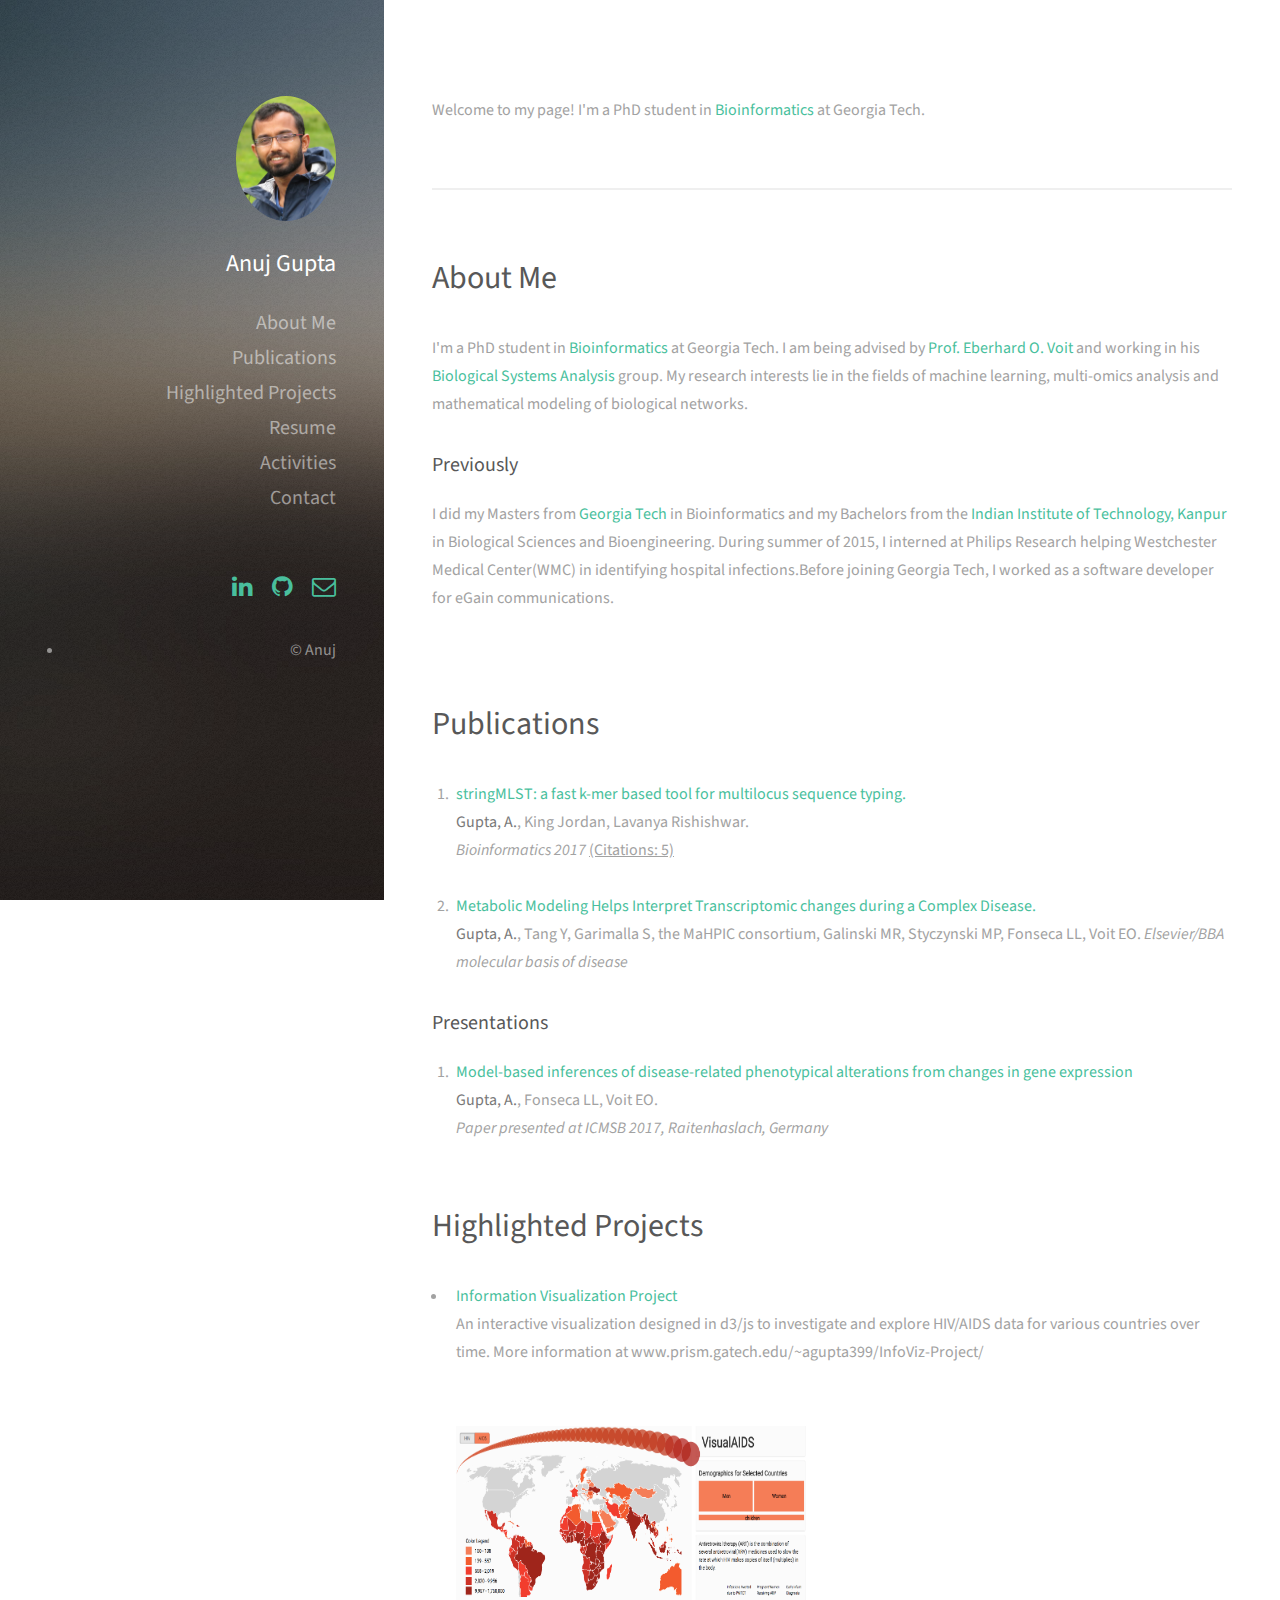
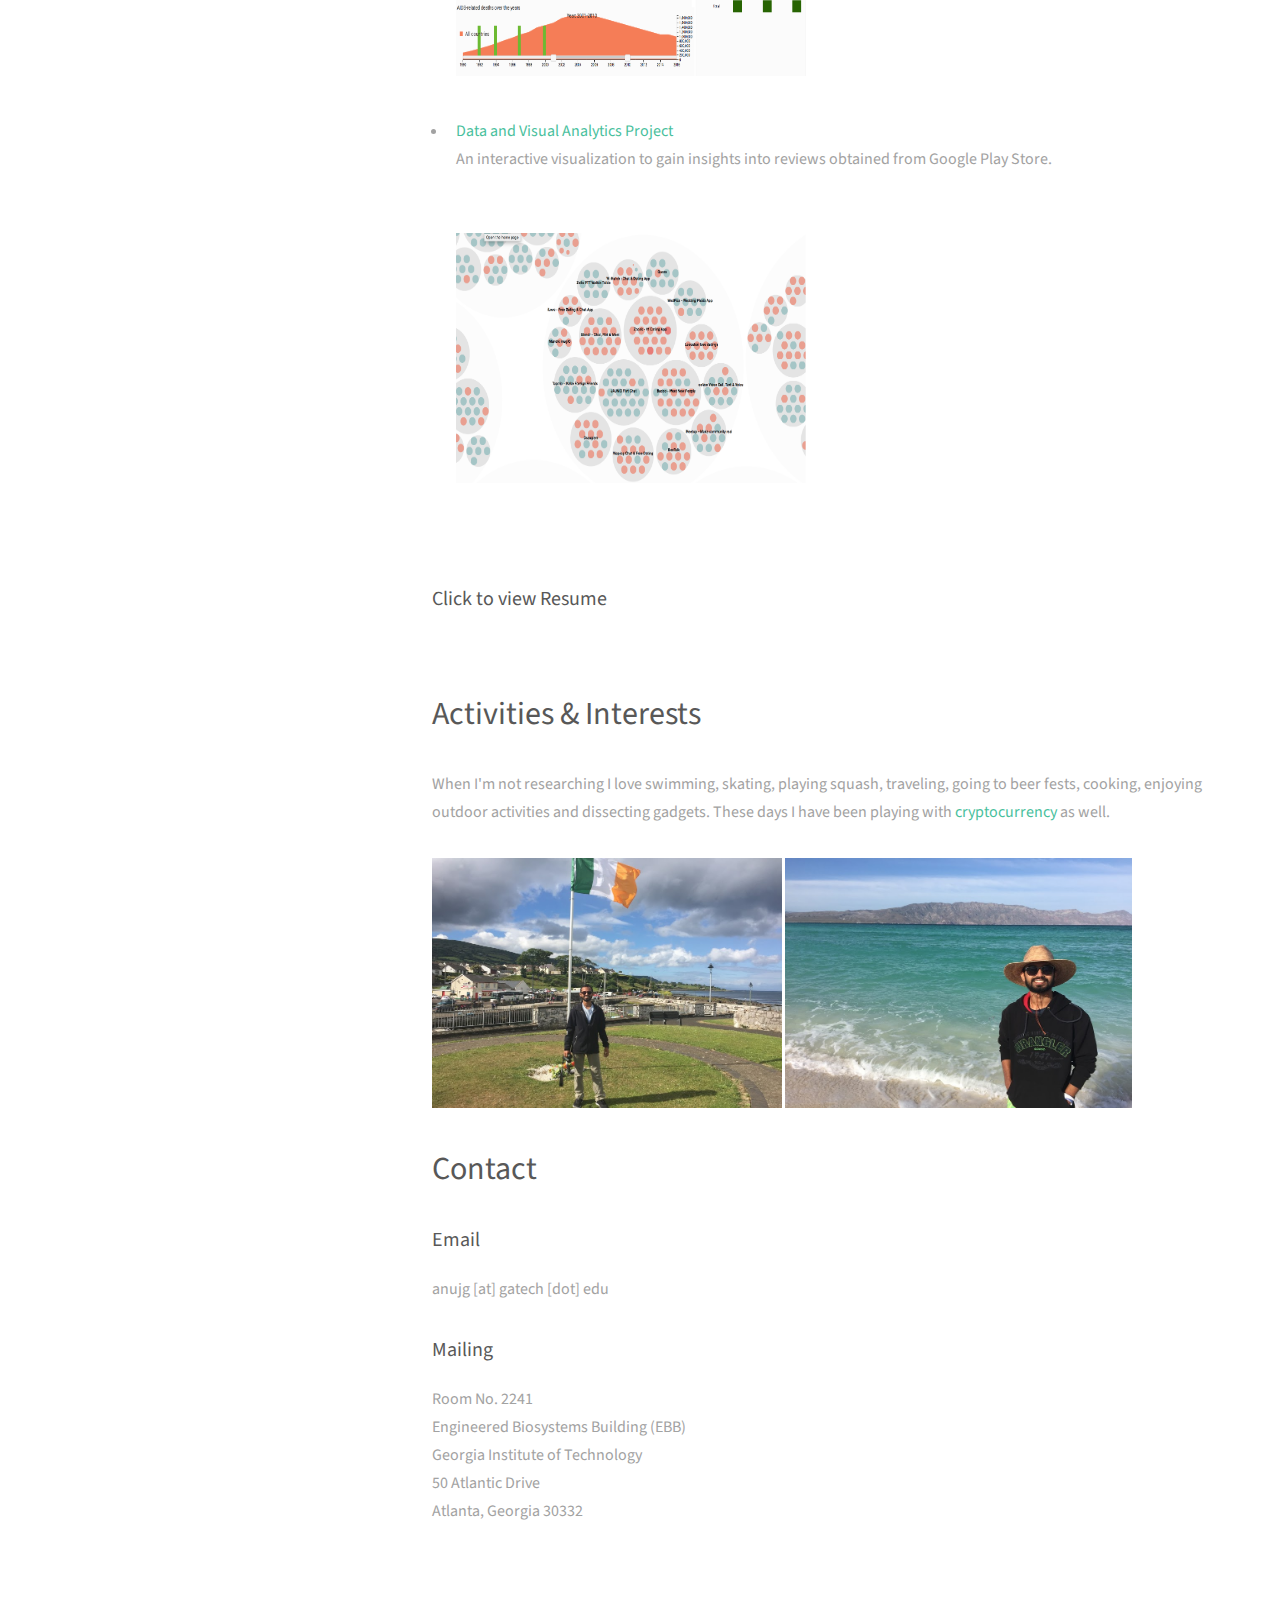
==== index.html @ 219e27da "Updating path" ====
<!DOCTYPE HTML>
<!--
	Personal Webpage of Anuj Gupta (Personal/Professional use)
-->
<html>
	<head>
		<title>Welcome | Anuj Gupta</title>
		<meta charset="utf-8" />
		<meta name="viewport" content="width=device-width, initial-scale=1" />
		<!--[if lte IE 8]><script src="assets/js/ie/html5shiv.js"></script><![endif]-->
		<link rel="stylesheet" href="assets/css/main.css" />
		<!--[if lte IE 8]><link rel="stylesheet" href="assets/css/ie8.css" /><![endif]-->
	</head>
	<body id="top">

		<!-- Header -->
			<header id="header">
				<a href="./index.html" class="image avatar"><img src="images/AG_profile.jpg" alt="" /></a>
				<h2><strong>Anuj Gupta</strong></h2>
				<h1><a href="#aboutme" /> About Me </h1>
				<h1><a href="#publications" /> Publications</h1>
				<h1><a href="#projects" /> Highlighted Projects </h1>
				
				<h1><a href="#resume" /> Resume </h1>
				
				<h1><a href="#activities" /> Activities </h1>
				<h1><a href="#contact" /> Contact </h1>
				<br/>
				<br/>
				<ul class="icons">
					<li><a href="https://www.linkedin.com/in/guptaanuj1991" class="icon fa-linkedin"><span class="label">LinkedIn</span></a></li>
					<li><a href="https://github.com/anujg30" class="icon fa-github"><span class="label">Github</span></a></li>
					<li><a href="mailto:anujg@gatech.edu" class="icon fa-envelope-o"><span class="label">Email</span></a></li>
				</ul>
				<ul class="copyright">
					<li>&copy; Anuj</li>
				</ul>
			</header>

		<!-- Main -->
			<div id="main">

				<!-- One -->
					<section id="one">
						<header class="major">
							<!--<h2>Home </h2>-->
						</header>
						<p>	
							Welcome to my page! I'm a PhD student in <a href="http://www.biosci.gatech.edu/"> Bioinformatics</a> at Georgia Tech. 

						</p>

					</section>

				<!-- Two -->
					<section id="two">
						<h1 color="#000000" id ="aboutme">About Me</h1>

						<p>	
							 I'm a PhD student in <a href="http://www.biosci.gatech.edu/"> Bioinformatics</a> at Georgia Tech. I am being advised by <a href="http://cssb.biology.gatech.edu/people/EberhardVoit.html">Prof. Eberhard O. Voit</a> and working in his <a href="http://www.bst.bme.gatech.edu/">Biological Systems Analysis </a>group. 

							 My research interests lie in the fields of machine learning, multi-omics analysis and mathematical modeling of biological networks.
						</p>
							<h3>Previously</h3>

						<p>
							I did my Masters from <a href="http://www.gatech.edu/">Georgia Tech</a> in Bioinformatics and my Bachelors from the <a href="https://www.iitk.ac.in/">Indian Institute of Technology, Kanpur</a> in Biological Sciences and Bioengineering.
							
							During summer of 2015, I interned at Philips Research helping Westchester Medical Center(WMC) in identifying hospital infections.Before joining Georgia Tech, I worked as a software developer for eGain communications.
						</p>

						

						<br>
						</br>
						
						<h1 id ="publications">Publications</h1>

						<ol><li>
							<a href="https://www.ncbi.nlm.nih.gov/pubmed/27605103">stringMLST: a fast k-mer based tool for multilocus sequence typing.</a><br />
							<b>Gupta, A.</b>, King Jordan, Lavanya Rishishwar.<br/>
							<i>Bioinformatics 2017</i>
							<u> (Citations: 5)</u>
							<br />
						</li>

						<br>
						

							<li>
								<a href="https://www.ncbi.nlm.nih.gov/pubmed/29069611">Metabolic Modeling Helps Interpret Transcriptomic changes during a Complex Disease.</a><br />
								<b>Gupta, A.</b>, Tang Y, Garimalla S, the MaHPIC consortium, Galinski MR, Styczynski MP, Fonseca LL, Voit EO.
								<i>Elsevier/BBA molecular basis of disease</i>
								<br />
							</li>
						</ol>
									
						<h3>Presentations</h3>
							<ol>
								<li>
									<a>Model-based inferences of disease-related phenotypical alterations from changes in gene expression</a><br />
									<b>Gupta, A.</b>, Fonseca LL, Voit EO.<br/>
									<i>Paper presented at ICMSB 2017, Raitenhaslach, Germany</i>
									<br />
								</li>
							</ol>

						<br>

						<h1 id ="projects">Highlighted Projects</h1>

						<ul>
							<li>
								<a href="InfoViz-Project/">Information Visualization Project</a>
								<p>An interactive visualization designed in d3/js to investigate and explore HIV/AIDS data for various countries over time. More information at www.prism.gatech.edu/~agupta399/InfoViz-Project/</p>
								<br>
								<a href="InfoViz-Project/" target="_blank">
									<img width="350" height="250" border="0" align="center"  src="images/project_ss1.png"/>
								</a>
								
							</li>	

						</ul>	

						<ul>
							<li>
								<a href="DVA-Project/views/bubble-layout/flare.html">Data and Visual Analytics Project</a>
								<p>
									An interactive visualization to gain insights into reviews obtained from Google Play Store. 
								</p>
								<br>
								<a href="DVA-Project/views/bubble-layout/flare.html" target="_blank">
									<img width="350" height="250" border="0" align="center"  src="images/project_ss2.png"/>
								</a>
								
								
							</li>	
						</ul>
					
						<h3 id ="resume" >
							<br>
							</br>
							<a href="files/ANUJ_GUPTA.pdf">Click to view Resume</a>
						</h3>
						<br>
						</br>
						
						<h1 id ="activities">Activities & Interests</h1>
						<p>
							When I'm not researching I love swimming, skating, playing squash, traveling, going to beer fests, cooking, enjoying outdoor activities and dissecting gadgets.
							These days I have been playing with <a href="myCryptoWidgets.html">cryptocurrency</a> as well.
						</p>


						<img src="images/anuj_ireland1.JPG" alt="ireland1" width="350" height="250">
						<img src="images/mexico_5.JPG" alt="mexico" width="347" height="250">

												<br>
						</br>
						

						<h1 id ="contact">Contact</h1>

						<h3 id="email">Email</h3>
						<p> anujg [at] gatech [dot] edu </p>

						<h3 id="mailing">Mailing</h3>
						<p>Room No. 2241<br />Engineered Biosystems Building (EBB)<br />Georgia Institute of Technology<br />
							50 Atlantic Drive<br />
							Atlanta, Georgia 30332</p>

						<br>
						
					</section>
			</div>
		<!-- Footer 
			<footer id="footer">
				<ul class="icons">
					<li><a href="https://www.linkedin.com/in/guptaanuj1991" class="icon fa-linkedin"><span class="label">LinkedIn</span></a></li>
					<li><a href="https://github.com/anujg30" class="icon fa-github"><span class="label">Github</span></a></li>
					<li><a href="#" class="icon fa-envelope-o"><span class="label">Email</span></a></li>
				</ul>
				<ul class="copyright">
					<li>&copy; Anuj</li>
				</ul>
			</footer>
		-->
		<!-- Scripts -->
			<script src="assets/js/jquery.min.js"></script>
			<script src="assets/js/jquery.poptrox.min.js"></script>
			<script src="assets/js/skel.min.js"></script>
			<script src="assets/js/util.js"></script>
			<!--[if lte IE 8]><script src="assets/js/ie/respond.min.js"></script><![endif]-->
			<script src="assets/js/main.js"></script>

	</body>
</html>
---- assets/css/main.css ----
@import url("font-awesome.min.css");
@import url("http://fonts.googleapis.com/css?family=Source+Sans+Pro:400,400italic");

/*
	Strata by HTML5 UP
	html5up.net | @n33co
	Free for personal and commercial use under the CCA 3.0 license (html5up.net/license)
*/

/* Reset */

	html, body, div, span, applet, object, iframe, h1, h2, h3, h4, h5, h6, p, blockquote, pre, a, abbr, acronym, address, big, cite, code, del, dfn, em, img, ins, kbd, q, s, samp, small, strike, strong, sub, sup, tt, var, b, u, i, center, dl, dt, dd, ol, ul, li, fieldset, form, label, legend, table, caption, tbody, tfoot, thead, tr, th, td, article, aside, canvas, details, embed, figure, figcaption, footer, header, hgroup, menu, nav, output, ruby, section, summary, time, mark, audio, video {
		margin: 0;
		padding: 0;
		border: 0;
		font-size: 100%;
		font: inherit;
		vertical-align: baseline;
	}

	article, aside, details, figcaption, figure, footer, header, hgroup, menu, nav, section {
		display: block;
	}

	body {
		line-height: 1;
	}

	ol, ul {
		list-style: none;
	}

	blockquote, q {
		quotes: none;
	}

	blockquote:before, blockquote:after, q:before, q:after {
		content: '';
		content: none;
	}

	table {
		border-collapse: collapse;
		border-spacing: 0;
	}

	body {
		-webkit-text-size-adjust: none;
	}

/* Box Model */

	*, *:before, *:after {
		-moz-box-sizing: border-box;
		-webkit-box-sizing: border-box;
		box-sizing: border-box;
	}

/* Containers */

	.container {
		margin-left: auto;
		margin-right: auto;
	}

	.container.\31 25\25 {
		width: 100%;
		max-width: 1200px;
		min-width: 960px;
	}

	.container.\37 5\25 {
		width: 720px;
	}

	.container.\35 0\25 {
		width: 480px;
	}

	.container.\32 5\25 {
		width: 240px;
	}

	.container {
		width: 960px;
	}

	@media screen and (max-width: 1800px) {

		.container.\31 25\25 {
			width: 100%;
			max-width: 1200px;
			min-width: 960px;
		}

		.container.\37 5\25 {
			width: 720px;
		}

		.container.\35 0\25 {
			width: 480px;
		}

		.container.\32 5\25 {
			width: 240px;
		}

		.container {
			width: 960px;
		}

	}

	@media screen and (max-width: 1280px) {

		.container.\31 25\25 {
			width: 100%;
			max-width: 1200px;
			min-width: 960px;
		}

		.container.\37 5\25 {
			width: 720px;
		}

		.container.\35 0\25 {
			width: 480px;
		}

		.container.\32 5\25 {
			width: 240px;
		}

		.container {
			width: 960px;
		}

	}

	@media screen and (max-width: 980px) {

		.container.\31 25\25 {
			width: 100%;
			max-width: 1200px;
			min-width: 960px;
		}

		.container.\37 5\25 {
			width: 720px;
		}

		.container.\35 0\25 {
			width: 480px;
		}

		.container.\32 5\25 {
			width: 240px;
		}

		.container {
			width: 960px;
		}

	}

	@media screen and (max-width: 736px) {

		.container.\31 25\25 {
			width: 100%;
			max-width: 1200px;
			min-width: 960px;
		}

		.container.\37 5\25 {
			width: 720px;
		}

		.container.\35 0\25 {
			width: 480px;
		}

		.container.\32 5\25 {
			width: 240px;
		}

		.container {
			width: 960px;
		}

	}

	@media screen and (max-width: 480px) {

		.container.\31 25\25 {
			width: 100%;
			max-width: 1200px;
			min-width: 960px;
		}

		.container.\37 5\25 {
			width: 720px;
		}

		.container.\35 0\25 {
			width: 480px;
		}

		.container.\32 5\25 {
			width: 240px;
		}

		.container {
			width: 960px;
		}

	}

/* Grid */

	.row {
		border-bottom: solid 1px transparent;
		-moz-box-sizing: border-box;
		-webkit-box-sizing: border-box;
		box-sizing: border-box;
	}

	.row > * {
		float: left;
		-moz-box-sizing: border-box;
		-webkit-box-sizing: border-box;
		box-sizing: border-box;
	}

	.row:after, .row:before {
		content: '';
		display: block;
		clear: both;
		height: 0;
	}

	.row.uniform > * > :first-child {
		margin-top: 0;
	}

	.row.uniform > * > :last-child {
		margin-bottom: 0;
	}

	.row.\30 \25 > * {
		padding: 0 0 0 0em;
	}

	.row.\30 \25 {
		margin: 0 0 -1px 0em;
	}

	.row.uniform.\30 \25 > * {
		padding: 0em 0 0 0em;
	}

	.row.uniform.\30 \25 {
		margin: 0em 0 -1px 0em;
	}

	.row > * {
		padding: 0 0 0 2.5em;
	}

	.row {
		margin: 0 0 -1px -2.5em;
	}

	.row.uniform > * {
		padding: 2.5em 0 0 2.5em;
	}

	.row.uniform {
		margin: -2.5em 0 -1px -2.5em;
	}

	.row.\32 00\25 > * {
		padding: 0 0 0 5em;
	}

	.row.\32 00\25 {
		margin: 0 0 -1px -5em;
	}

	.row.uniform.\32 00\25 > * {
		padding: 5em 0 0 5em;
	}

	.row.uniform.\32 00\25 {
		margin: -5em 0 -1px -5em;
	}

	.row.\31 50\25 > * {
		padding: 0 0 0 3.75em;
	}

	.row.\31 50\25 {
		margin: 0 0 -1px -3.75em;
	}

	.row.uniform.\31 50\25 > * {
		padding: 3.75em 0 0 3.75em;
	}

	.row.uniform.\31 50\25 {
		margin: -3.75em 0 -1px -3.75em;
	}

	.row.\35 0\25 > * {
		padding: 0 0 0 1.25em;
	}

	.row.\35 0\25 {
		margin: 0 0 -1px -1.25em;
	}

	.row.uniform.\35 0\25 > * {
		padding: 1.25em 0 0 1.25em;
	}

	.row.uniform.\35 0\25 {
		margin: -1.25em 0 -1px -1.25em;
	}

	.row.\32 5\25 > * {
		padding: 0 0 0 0.625em;
	}

	.row.\32 5\25 {
		margin: 0 0 -1px -0.625em;
	}

	.row.uniform.\32 5\25 > * {
		padding: 0.625em 0 0 0.625em;
	}

	.row.uniform.\32 5\25 {
		margin: -0.625em 0 -1px -0.625em;
	}

	.\31 2u, .\31 2u\24 {
		width: 100%;
		clear: none;
		margin-left: 0;
	}

	.\31 1u, .\31 1u\24 {
		width: 91.6666666667%;
		clear: none;
		margin-left: 0;
	}

	.\31 0u, .\31 0u\24 {
		width: 83.3333333333%;
		clear: none;
		margin-left: 0;
	}

	.\39 u, .\39 u\24 {
		width: 75%;
		clear: none;
		margin-left: 0;
	}

	.\38 u, .\38 u\24 {
		width: 66.6666666667%;
		clear: none;
		margin-left: 0;
	}

	.\37 u, .\37 u\24 {
		width: 58.3333333333%;
		clear: none;
		margin-left: 0;
	}

	.\36 u, .\36 u\24 {
		width: 50%;
		clear: none;
		margin-left: 0;
	}

	.\35 u, .\35 u\24 {
		width: 41.6666666667%;
		clear: none;
		margin-left: 0;
	}

	.\34 u, .\34 u\24 {
		width: 33.3333333333%;
		clear: none;
		margin-left: 0;
	}

	.\33 u, .\33 u\24 {
		width: 25%;
		clear: none;
		margin-left: 0;
	}

	.\32 u, .\32 u\24 {
		width: 16.6666666667%;
		clear: none;
		margin-left: 0;
	}

	.\31 u, .\31 u\24 {
		width: 8.3333333333%;
		clear: none;
		margin-left: 0;
	}

	.\31 2u\24 + *,
	.\31 1u\24 + *,
	.\31 0u\24 + *,
	.\39 u\24 + *,
	.\38 u\24 + *,
	.\37 u\24 + *,
	.\36 u\24 + *,
	.\35 u\24 + *,
	.\34 u\24 + *,
	.\33 u\24 + *,
	.\32 u\24 + *,
	.\31 u\24 + * {
		clear: left;
	}

	.\-11u {
		margin-left: 91.66667%;
	}

	.\-10u {
		margin-left: 83.33333%;
	}

	.\-9u {
		margin-left: 75%;
	}

	.\-8u {
		margin-left: 66.66667%;
	}

	.\-7u {
		margin-left: 58.33333%;
	}

	.\-6u {
		margin-left: 50%;
	}

	.\-5u {
		margin-left: 41.66667%;
	}

	.\-4u {
		margin-left: 33.33333%;
	}

	.\-3u {
		margin-left: 25%;
	}

	.\-2u {
		margin-left: 16.66667%;
	}

	.\-1u {
		margin-left: 8.33333%;
	}

	@media screen and (max-width: 1800px) {

		.row > * {
			padding: 0 0 0 2.5em;
		}

		.row {
			margin: 0 0 -1px -2.5em;
		}

		.row.uniform > * {
			padding: 2.5em 0 0 2.5em;
		}

		.row.uniform {
			margin: -2.5em 0 -1px -2.5em;
		}

		.row.\32 00\25 > * {
			padding: 0 0 0 5em;
		}

		.row.\32 00\25 {
			margin: 0 0 -1px -5em;
		}

		.row.uniform.\32 00\25 > * {
			padding: 5em 0 0 5em;
		}

		.row.uniform.\32 00\25 {
			margin: -5em 0 -1px -5em;
		}

		.row.\31 50\25 > * {
			padding: 0 0 0 3.75em;
		}

		.row.\31 50\25 {
			margin: 0 0 -1px -3.75em;
		}

		.row.uniform.\31 50\25 > * {
			padding: 3.75em 0 0 3.75em;
		}

		.row.uniform.\31 50\25 {
			margin: -3.75em 0 -1px -3.75em;
		}

		.row.\35 0\25 > * {
			padding: 0 0 0 1.25em;
		}

		.row.\35 0\25 {
			margin: 0 0 -1px -1.25em;
		}

		.row.uniform.\35 0\25 > * {
			padding: 1.25em 0 0 1.25em;
		}

		.row.uniform.\35 0\25 {
			margin: -1.25em 0 -1px -1.25em;
		}

		.row.\32 5\25 > * {
			padding: 0 0 0 0.625em;
		}

		.row.\32 5\25 {
			margin: 0 0 -1px -0.625em;
		}

		.row.uniform.\32 5\25 > * {
			padding: 0.625em 0 0 0.625em;
		}

		.row.uniform.\32 5\25 {
			margin: -0.625em 0 -1px -0.625em;
		}

		.\31 2u\28xlarge\29, .\31 2u\24\28xlarge\29 {
			width: 100%;
			clear: none;
			margin-left: 0;
		}

		.\31 1u\28xlarge\29, .\31 1u\24\28xlarge\29 {
			width: 91.6666666667%;
			clear: none;
			margin-left: 0;
		}

		.\31 0u\28xlarge\29, .\31 0u\24\28xlarge\29 {
			width: 83.3333333333%;
			clear: none;
			margin-left: 0;
		}

		.\39 u\28xlarge\29, .\39 u\24\28xlarge\29 {
			width: 75%;
			clear: none;
			margin-left: 0;
		}

		.\38 u\28xlarge\29, .\38 u\24\28xlarge\29 {
			width: 66.6666666667%;
			clear: none;
			margin-left: 0;
		}

		.\37 u\28xlarge\29, .\37 u\24\28xlarge\29 {
			width: 58.3333333333%;
			clear: none;
			margin-left: 0;
		}

		.\36 u\28xlarge\29, .\36 u\24\28xlarge\29 {
			width: 50%;
			clear: none;
			margin-left: 0;
		}

		.\35 u\28xlarge\29, .\35 u\24\28xlarge\29 {
			width: 41.6666666667%;
			clear: none;
			margin-left: 0;
		}

		.\34 u\28xlarge\29, .\34 u\24\28xlarge\29 {
			width: 33.3333333333%;
			clear: none;
			margin-left: 0;
		}

		.\33 u\28xlarge\29, .\33 u\24\28xlarge\29 {
			width: 25%;
			clear: none;
			margin-left: 0;
		}

		.\32 u\28xlarge\29, .\32 u\24\28xlarge\29 {
			width: 16.6666666667%;
			clear: none;
			margin-left: 0;
		}

		.\31 u\28xlarge\29, .\31 u\24\28xlarge\29 {
			width: 8.3333333333%;
			clear: none;
			margin-left: 0;
		}

		.\31 2u\24\28xlarge\29 + *,
		.\31 1u\24\28xlarge\29 + *,
		.\31 0u\24\28xlarge\29 + *,
		.\39 u\24\28xlarge\29 + *,
		.\38 u\24\28xlarge\29 + *,
		.\37 u\24\28xlarge\29 + *,
		.\36 u\24\28xlarge\29 + *,
		.\35 u\24\28xlarge\29 + *,
		.\34 u\24\28xlarge\29 + *,
		.\33 u\24\28xlarge\29 + *,
		.\32 u\24\28xlarge\29 + *,
		.\31 u\24\28xlarge\29 + * {
			clear: left;
		}

		.\-11u\28xlarge\29 {
			margin-left: 91.66667%;
		}

		.\-10u\28xlarge\29 {
			margin-left: 83.33333%;
		}

		.\-9u\28xlarge\29 {
			margin-left: 75%;
		}

		.\-8u\28xlarge\29 {
			margin-left: 66.66667%;
		}

		.\-7u\28xlarge\29 {
			margin-left: 58.33333%;
		}

		.\-6u\28xlarge\29 {
			margin-left: 50%;
		}

		.\-5u\28xlarge\29 {
			margin-left: 41.66667%;
		}

		.\-4u\28xlarge\29 {
			margin-left: 33.33333%;
		}

		.\-3u\28xlarge\29 {
			margin-left: 25%;
		}

		.\-2u\28xlarge\29 {
			margin-left: 16.66667%;
		}

		.\-1u\28xlarge\29 {
			margin-left: 8.33333%;
		}

	}

	@media screen and (max-width: 1280px) {

		.row > * {
			padding: 0 0 0 2em;
		}

		.row {
			margin: 0 0 -1px -2em;
		}

		.row.uniform > * {
			padding: 2em 0 0 2em;
		}

		.row.uniform {
			margin: -2em 0 -1px -2em;
		}

		.row.\32 00\25 > * {
			padding: 0 0 0 4em;
		}

		.row.\32 00\25 {
			margin: 0 0 -1px -4em;
		}

		.row.uniform.\32 00\25 > * {
			padding: 4em 0 0 4em;
		}

		.row.uniform.\32 00\25 {
			margin: -4em 0 -1px -4em;
		}

		.row.\31 50\25 > * {
			padding: 0 0 0 3em;
		}

		.row.\31 50\25 {
			margin: 0 0 -1px -3em;
		}

		.row.uniform.\31 50\25 > * {
			padding: 3em 0 0 3em;
		}

		.row.uniform.\31 50\25 {
			margin: -3em 0 -1px -3em;
		}

		.row.\35 0\25 > * {
			padding: 0 0 0 1em;
		}

		.row.\35 0\25 {
			margin: 0 0 -1px -1em;
		}

		.row.uniform.\35 0\25 > * {
			padding: 1em 0 0 1em;
		}

		.row.uniform.\35 0\25 {
			margin: -1em 0 -1px -1em;
		}

		.row.\32 5\25 > * {
			padding: 0 0 0 0.5em;
		}

		.row.\32 5\25 {
			margin: 0 0 -1px -0.5em;
		}

		.row.uniform.\32 5\25 > * {
			padding: 0.5em 0 0 0.5em;
		}

		.row.uniform.\32 5\25 {
			margin: -0.5em 0 -1px -0.5em;
		}

		.\31 2u\28large\29, .\31 2u\24\28large\29 {
			width: 100%;
			clear: none;
			margin-left: 0;
		}

		.\31 1u\28large\29, .\31 1u\24\28large\29 {
			width: 91.6666666667%;
			clear: none;
			margin-left: 0;
		}

		.\31 0u\28large\29, .\31 0u\24\28large\29 {
			width: 83.3333333333%;
			clear: none;
			margin-left: 0;
		}

		.\39 u\28large\29, .\39 u\24\28large\29 {
			width: 75%;
			clear: none;
			margin-left: 0;
		}

		.\38 u\28large\29, .\38 u\24\28large\29 {
			width: 66.6666666667%;
			clear: none;
			margin-left: 0;
		}

		.\37 u\28large\29, .\37 u\24\28large\29 {
			width: 58.3333333333%;
			clear: none;
			margin-left: 0;
		}

		.\36 u\28large\29, .\36 u\24\28large\29 {
			width: 50%;
			clear: none;
			margin-left: 0;
		}

		.\35 u\28large\29, .\35 u\24\28large\29 {
			width: 41.6666666667%;
			clear: none;
			margin-left: 0;
		}

		.\34 u\28large\29, .\34 u\24\28large\29 {
			width: 33.3333333333%;
			clear: none;
			margin-left: 0;
		}

		.\33 u\28large\29, .\33 u\24\28large\29 {
			width: 25%;
			clear: none;
			margin-left: 0;
		}

		.\32 u\28large\29, .\32 u\24\28large\29 {
			width: 16.6666666667%;
			clear: none;
			margin-left: 0;
		}

		.\31 u\28large\29, .\31 u\24\28large\29 {
			width: 8.3333333333%;
			clear: none;
			margin-left: 0;
		}

		.\31 2u\24\28large\29 + *,
		.\31 1u\24\28large\29 + *,
		.\31 0u\24\28large\29 + *,
		.\39 u\24\28large\29 + *,
		.\38 u\24\28large\29 + *,
		.\37 u\24\28large\29 + *,
		.\36 u\24\28large\29 + *,
		.\35 u\24\28large\29 + *,
		.\34 u\24\28large\29 + *,
		.\33 u\24\28large\29 + *,
		.\32 u\24\28large\29 + *,
		.\31 u\24\28large\29 + * {
			clear: left;
		}

		.\-11u\28large\29 {
			margin-left: 91.66667%;
		}

		.\-10u\28large\29 {
			margin-left: 83.33333%;
		}

		.\-9u\28large\29 {
			margin-left: 75%;
		}

		.\-8u\28large\29 {
			margin-left: 66.66667%;
		}

		.\-7u\28large\29 {
			margin-left: 58.33333%;
		}

		.\-6u\28large\29 {
			margin-left: 50%;
		}

		.\-5u\28large\29 {
			margin-left: 41.66667%;
		}

		.\-4u\28large\29 {
			margin-left: 33.33333%;
		}

		.\-3u\28large\29 {
			margin-left: 25%;
		}

		.\-2u\28large\29 {
			margin-left: 16.66667%;
		}

		.\-1u\28large\29 {
			margin-left: 8.33333%;
		}

	}

	@media screen and (max-width: 980px) {

		.row > * {
			padding: 0 0 0 2em;
		}

		.row {
			margin: 0 0 -1px -2em;
		}

		.row.uniform > * {
			padding: 2em 0 0 2em;
		}

		.row.uniform {
			margin: -2em 0 -1px -2em;
		}

		.row.\32 00\25 > * {
			padding: 0 0 0 4em;
		}

		.row.\32 00\25 {
			margin: 0 0 -1px -4em;
		}

		.row.uniform.\32 00\25 > * {
			padding: 4em 0 0 4em;
		}

		.row.uniform.\32 00\25 {
			margin: -4em 0 -1px -4em;
		}

		.row.\31 50\25 > * {
			padding: 0 0 0 3em;
		}

		.row.\31 50\25 {
			margin: 0 0 -1px -3em;
		}

		.row.uniform.\31 50\25 > * {
			padding: 3em 0 0 3em;
		}

		.row.uniform.\31 50\25 {
			margin: -3em 0 -1px -3em;
		}

		.row.\35 0\25 > * {
			padding: 0 0 0 1em;
		}

		.row.\35 0\25 {
			margin: 0 0 -1px -1em;
		}

		.row.uniform.\35 0\25 > * {
			padding: 1em 0 0 1em;
		}

		.row.uniform.\35 0\25 {
			margin: -1em 0 -1px -1em;
		}

		.row.\32 5\25 > * {
			padding: 0 0 0 0.5em;
		}

		.row.\32 5\25 {
			margin: 0 0 -1px -0.5em;
		}

		.row.uniform.\32 5\25 > * {
			padding: 0.5em 0 0 0.5em;
		}

		.row.uniform.\32 5\25 {
			margin: -0.5em 0 -1px -0.5em;
		}

		.\31 2u\28medium\29, .\31 2u\24\28medium\29 {
			width: 100%;
			clear: none;
			margin-left: 0;
		}

		.\31 1u\28medium\29, .\31 1u\24\28medium\29 {
			width: 91.6666666667%;
			clear: none;
			margin-left: 0;
		}

		.\31 0u\28medium\29, .\31 0u\24\28medium\29 {
			width: 83.3333333333%;
			clear: none;
			margin-left: 0;
		}

		.\39 u\28medium\29, .\39 u\24\28medium\29 {
			width: 75%;
			clear: none;
			margin-left: 0;
		}

		.\38 u\28medium\29, .\38 u\24\28medium\29 {
			width: 66.6666666667%;
			clear: none;
			margin-left: 0;
		}

		.\37 u\28medium\29, .\37 u\24\28medium\29 {
			width: 58.3333333333%;
			clear: none;
			margin-left: 0;
		}

		.\36 u\28medium\29, .\36 u\24\28medium\29 {
			width: 50%;
			clear: none;
			margin-left: 0;
		}

		.\35 u\28medium\29, .\35 u\24\28medium\29 {
			width: 41.6666666667%;
			clear: none;
			margin-left: 0;
		}

		.\34 u\28medium\29, .\34 u\24\28medium\29 {
			width: 33.3333333333%;
			clear: none;
			margin-left: 0;
		}

		.\33 u\28medium\29, .\33 u\24\28medium\29 {
			width: 25%;
			clear: none;
			margin-left: 0;
		}

		.\32 u\28medium\29, .\32 u\24\28medium\29 {
			width: 16.6666666667%;
			clear: none;
			margin-left: 0;
		}

		.\31 u\28medium\29, .\31 u\24\28medium\29 {
			width: 8.3333333333%;
			clear: none;
			margin-left: 0;
		}

		.\31 2u\24\28medium\29 + *,
		.\31 1u\24\28medium\29 + *,
		.\31 0u\24\28medium\29 + *,
		.\39 u\24\28medium\29 + *,
		.\38 u\24\28medium\29 + *,
		.\37 u\24\28medium\29 + *,
		.\36 u\24\28medium\29 + *,
		.\35 u\24\28medium\29 + *,
		.\34 u\24\28medium\29 + *,
		.\33 u\24\28medium\29 + *,
		.\32 u\24\28medium\29 + *,
		.\31 u\24\28medium\29 + * {
			clear: left;
		}

		.\-11u\28medium\29 {
			margin-left: 91.66667%;
		}

		.\-10u\28medium\29 {
			margin-left: 83.33333%;
		}

		.\-9u\28medium\29 {
			margin-left: 75%;
		}

		.\-8u\28medium\29 {
			margin-left: 66.66667%;
		}

		.\-7u\28medium\29 {
			margin-left: 58.33333%;
		}

		.\-6u\28medium\29 {
			margin-left: 50%;
		}

		.\-5u\28medium\29 {
			margin-left: 41.66667%;
		}

		.\-4u\28medium\29 {
			margin-left: 33.33333%;
		}

		.\-3u\28medium\29 {
			margin-left: 25%;
		}

		.\-2u\28medium\29 {
			margin-left: 16.66667%;
		}

		.\-1u\28medium\29 {
			margin-left: 8.33333%;
		}

	}

	@media screen and (max-width: 736px) {

		.row > * {
			padding: 0 0 0 1.5em;
		}

		.row {
			margin: 0 0 -1px -1.5em;
		}

		.row.uniform > * {
			padding: 1.5em 0 0 1.5em;
		}

		.row.uniform {
			margin: -1.5em 0 -1px -1.5em;
		}

		.row.\32 00\25 > * {
			padding: 0 0 0 3em;
		}

		.row.\32 00\25 {
			margin: 0 0 -1px -3em;
		}

		.row.uniform.\32 00\25 > * {
			padding: 3em 0 0 3em;
		}

		.row.uniform.\32 00\25 {
			margin: -3em 0 -1px -3em;
		}

		.row.\31 50\25 > * {
			padding: 0 0 0 2.25em;
		}

		.row.\31 50\25 {
			margin: 0 0 -1px -2.25em;
		}

		.row.uniform.\31 50\25 > * {
			padding: 2.25em 0 0 2.25em;
		}

		.row.uniform.\31 50\25 {
			margin: -2.25em 0 -1px -2.25em;
		}

		.row.\35 0\25 > * {
			padding: 0 0 0 0.75em;
		}

		.row.\35 0\25 {
			margin: 0 0 -1px -0.75em;
		}

		.row.uniform.\35 0\25 > * {
			padding: 0.75em 0 0 0.75em;
		}

		.row.uniform.\35 0\25 {
			margin: -0.75em 0 -1px -0.75em;
		}

		.row.\32 5\25 > * {
			padding: 0 0 0 0.375em;
		}

		.row.\32 5\25 {
			margin: 0 0 -1px -0.375em;
		}

		.row.uniform.\32 5\25 > * {
			padding: 0.375em 0 0 0.375em;
		}

		.row.uniform.\32 5\25 {
			margin: -0.375em 0 -1px -0.375em;
		}

		.\31 2u\28small\29, .\31 2u\24\28small\29 {
			width: 100%;
			clear: none;
			margin-left: 0;
		}

		.\31 1u\28small\29, .\31 1u\24\28small\29 {
			width: 91.6666666667%;
			clear: none;
			margin-left: 0;
		}

		.\31 0u\28small\29, .\31 0u\24\28small\29 {
			width: 83.3333333333%;
			clear: none;
			margin-left: 0;
		}

		.\39 u\28small\29, .\39 u\24\28small\29 {
			width: 75%;
			clear: none;
			margin-left: 0;
		}

		.\38 u\28small\29, .\38 u\24\28small\29 {
			width: 66.6666666667%;
			clear: none;
			margin-left: 0;
		}

		.\37 u\28small\29, .\37 u\24\28small\29 {
			width: 58.3333333333%;
			clear: none;
			margin-left: 0;
		}

		.\36 u\28small\29, .\36 u\24\28small\29 {
			width: 50%;
			clear: none;
			margin-left: 0;
		}

		.\35 u\28small\29, .\35 u\24\28small\29 {
			width: 41.6666666667%;
			clear: none;
			margin-left: 0;
		}

		.\34 u\28small\29, .\34 u\24\28small\29 {
			width: 33.3333333333%;
			clear: none;
			margin-left: 0;
		}

		.\33 u\28small\29, .\33 u\24\28small\29 {
			width: 25%;
			clear: none;
			margin-left: 0;
		}

		.\32 u\28small\29, .\32 u\24\28small\29 {
			width: 16.6666666667%;
			clear: none;
			margin-left: 0;
		}

		.\31 u\28small\29, .\31 u\24\28small\29 {
			width: 8.3333333333%;
			clear: none;
			margin-left: 0;
		}

		.\31 2u\24\28small\29 + *,
		.\31 1u\24\28small\29 + *,
		.\31 0u\24\28small\29 + *,
		.\39 u\24\28small\29 + *,
		.\38 u\24\28small\29 + *,
		.\37 u\24\28small\29 + *,
		.\36 u\24\28small\29 + *,
		.\35 u\24\28small\29 + *,
		.\34 u\24\28small\29 + *,
		.\33 u\24\28small\29 + *,
		.\32 u\24\28small\29 + *,
		.\31 u\24\28small\29 + * {
			clear: left;
		}

		.\-11u\28small\29 {
			margin-left: 91.66667%;
		}

		.\-10u\28small\29 {
			margin-left: 83.33333%;
		}

		.\-9u\28small\29 {
			margin-left: 75%;
		}

		.\-8u\28small\29 {
			margin-left: 66.66667%;
		}

		.\-7u\28small\29 {
			margin-left: 58.33333%;
		}

		.\-6u\28small\29 {
			margin-left: 50%;
		}

		.\-5u\28small\29 {
			margin-left: 41.66667%;
		}

		.\-4u\28small\29 {
			margin-left: 33.33333%;
		}

		.\-3u\28small\29 {
			margin-left: 25%;
		}

		.\-2u\28small\29 {
			margin-left: 16.66667%;
		}

		.\-1u\28small\29 {
			margin-left: 8.33333%;
		}

	}

	@media screen and (max-width: 480px) {

		.row > * {
			padding: 0 0 0 1.5em;
		}

		.row {
			margin: 0 0 -1px -1.5em;
		}

		.row.uniform > * {
			padding: 1.5em 0 0 1.5em;
		}

		.row.uniform {
			margin: -1.5em 0 -1px -1.5em;
		}

		.row.\32 00\25 > * {
			padding: 0 0 0 3em;
		}

		.row.\32 00\25 {
			margin: 0 0 -1px -3em;
		}

		.row.uniform.\32 00\25 > * {
			padding: 3em 0 0 3em;
		}

		.row.uniform.\32 00\25 {
			margin: -3em 0 -1px -3em;
		}

		.row.\31 50\25 > * {
			padding: 0 0 0 2.25em;
		}

		.row.\31 50\25 {
			margin: 0 0 -1px -2.25em;
		}

		.row.uniform.\31 50\25 > * {
			padding: 2.25em 0 0 2.25em;
		}

		.row.uniform.\31 50\25 {
			margin: -2.25em 0 -1px -2.25em;
		}

		.row.\35 0\25 > * {
			padding: 0 0 0 0.75em;
		}

		.row.\35 0\25 {
			margin: 0 0 -1px -0.75em;
		}

		.row.uniform.\35 0\25 > * {
			padding: 0.75em 0 0 0.75em;
		}

		.row.uniform.\35 0\25 {
			margin: -0.75em 0 -1px -0.75em;
		}

		.row.\32 5\25 > * {
			padding: 0 0 0 0.375em;
		}

		.row.\32 5\25 {
			margin: 0 0 -1px -0.375em;
		}

		.row.uniform.\32 5\25 > * {
			padding: 0.375em 0 0 0.375em;
		}

		.row.uniform.\32 5\25 {
			margin: -0.375em 0 -1px -0.375em;
		}

		.\31 2u\28xsmall\29, .\31 2u\24\28xsmall\29 {
			width: 100%;
			clear: none;
			margin-left: 0;
		}

		.\31 1u\28xsmall\29, .\31 1u\24\28xsmall\29 {
			width: 91.6666666667%;
			clear: none;
			margin-left: 0;
		}

		.\31 0u\28xsmall\29, .\31 0u\24\28xsmall\29 {
			width: 83.3333333333%;
			clear: none;
			margin-left: 0;
		}

		.\39 u\28xsmall\29, .\39 u\24\28xsmall\29 {
			width: 75%;
			clear: none;
			margin-left: 0;
		}

		.\38 u\28xsmall\29, .\38 u\24\28xsmall\29 {
			width: 66.6666666667%;
			clear: none;
			margin-left: 0;
		}

		.\37 u\28xsmall\29, .\37 u\24\28xsmall\29 {
			width: 58.3333333333%;
			clear: none;
			margin-left: 0;
		}

		.\36 u\28xsmall\29, .\36 u\24\28xsmall\29 {
			width: 50%;
			clear: none;
			margin-left: 0;
		}

		.\35 u\28xsmall\29, .\35 u\24\28xsmall\29 {
			width: 41.6666666667%;
			clear: none;
			margin-left: 0;
		}

		.\34 u\28xsmall\29, .\34 u\24\28xsmall\29 {
			width: 33.3333333333%;
			clear: none;
			margin-left: 0;
		}

		.\33 u\28xsmall\29, .\33 u\24\28xsmall\29 {
			width: 25%;
			clear: none;
			margin-left: 0;
		}

		.\32 u\28xsmall\29, .\32 u\24\28xsmall\29 {
			width: 16.6666666667%;
			clear: none;
			margin-left: 0;
		}

		.\31 u\28xsmall\29, .\31 u\24\28xsmall\29 {
			width: 8.3333333333%;
			clear: none;
			margin-left: 0;
		}

		.\31 2u\24\28xsmall\29 + *,
		.\31 1u\24\28xsmall\29 + *,
		.\31 0u\24\28xsmall\29 + *,
		.\39 u\24\28xsmall\29 + *,
		.\38 u\24\28xsmall\29 + *,
		.\37 u\24\28xsmall\29 + *,
		.\36 u\24\28xsmall\29 + *,
		.\35 u\24\28xsmall\29 + *,
		.\34 u\24\28xsmall\29 + *,
		.\33 u\24\28xsmall\29 + *,
		.\32 u\24\28xsmall\29 + *,
		.\31 u\24\28xsmall\29 + * {
			clear: left;
		}

		.\-11u\28xsmall\29 {
			margin-left: 91.66667%;
		}

		.\-10u\28xsmall\29 {
			margin-left: 83.33333%;
		}

		.\-9u\28xsmall\29 {
			margin-left: 75%;
		}

		.\-8u\28xsmall\29 {
			margin-left: 66.66667%;
		}

		.\-7u\28xsmall\29 {
			margin-left: 58.33333%;
		}

		.\-6u\28xsmall\29 {
			margin-left: 50%;
		}

		.\-5u\28xsmall\29 {
			margin-left: 41.66667%;
		}

		.\-4u\28xsmall\29 {
			margin-left: 33.33333%;
		}

		.\-3u\28xsmall\29 {
			margin-left: 25%;
		}

		.\-2u\28xsmall\29 {
			margin-left: 16.66667%;
		}

		.\-1u\28xsmall\29 {
			margin-left: 8.33333%;
		}

	}

/* Basic */

	body {
		background: #fff;
	}

		body.is-loading *, body.is-loading *:before, body.is-loading *:after {
			-moz-animation: none !important;
			-webkit-animation: none !important;
			-ms-animation: none !important;
			animation: none !important;
			-moz-transition: none !important;
			-webkit-transition: none !important;
			-ms-transition: none !important;
			transition: none !important;
		}

	body, input, select, textarea {
		color: #a2a2a2;
		font-family: "Source Sans Pro", Helvetica, sans-serif;
		font-size: 16pt;
		font-weight: 400;
		line-height: 1.75em;
	}

	a {
		-moz-transition: color 0.2s ease-in-out, border-color 0.2s ease-in-out;
		-webkit-transition: color 0.2s ease-in-out, border-color 0.2s ease-in-out;
		-ms-transition: color 0.2s ease-in-out, border-color 0.2s ease-in-out;
		transition: color 0.2s ease-in-out, border-color 0.2s ease-in-out;
		border-bottom: transparent; 1px;
		color: #49bf9d;
		text-decoration: none;
	}

		a:hover {
			border-bottom-color: transparent;
			color: #49bf9d !important;
			text-decoration: none;
		}

	strong, b {
		color: #787878;
		font-weight: 400;
	}

	em, i {
		font-style: italic;
	}

	p {
		margin: 0 0 2em 0;
	}

	h1, h2, h3, h4, h5, h6 {
		color: #585858;
		font-weight: 400;
		line-height: 1em;
		margin: 0 0 1em 0;
	}

		h1 a, h2 a, h3 a, h4 a, h5 a, h6 a {
			color: inherit;
			text-decoration: none;
		}

	h1 {
		font-size: 2em;
		line-height: 1.5em;
	}

	h2 {
		font-size: 1.5em;
		line-height: 1.5em;
	}

	h3 {
		font-size: 1.25em;
		line-height: 1.5em;
	}

	h4 {
		font-size: 1.1em;
		line-height: 1.5em;
	}

	h5 {
		font-size: 0.9em;
		line-height: 1.5em;
	}

	h6 {
		font-size: 0.7em;
		line-height: 1.5em;
	}

	sub {
		font-size: 0.8em;
		position: relative;
		top: 0.5em;
	}

	sup {
		font-size: 0.8em;
		position: relative;
		top: -0.5em;
	}

	hr {
		border: 0;
		border-bottom: solid 2px #efefef;
		margin: 2em 0;
	}

		hr.major {
			margin: 3em 0;
		}

	blockquote {
		border-left: solid 6px #efefef;
		font-style: italic;
		margin: 0 0 2em 0;
		padding: 0.5em 0 0.5em 1.5em;
	}

	code {
		background: #f7f7f7;
		border-radius: 0.35em;
		border: solid 2px #efefef;
		font-family: "Courier New", monospace;
		font-size: 0.9em;
		margin: 0 0.25em;
		padding: 0.25em 0.65em;
	}

	pre {
		-webkit-overflow-scrolling: touch;
		font-family: "Courier New", monospace;
		font-size: 0.9em;
		margin: 0 0 2em 0;
	}

		pre code {
			display: block;
			line-height: 1.75em;
			padding: 1em 1.5em;
			overflow-x: auto;
		}

	.align-left {
		text-align: left;
	}

	.align-center {
		text-align: center;
	}

	.align-right {
		text-align: right;
	}

/* Section/Article */

	section.special, article.special {
		text-align: center;
	}

	header p {
		color: #b2b2b2;
		position: relative;
		margin: 0 0 1.5em 0;
	}

	header h2 + p {
		font-size: 1.25em;
		margin-top: -1em;
		line-height: 1.5em;
	}

	header h3 + p {
		font-size: 1.1em;
		margin-top: -0.8em;
		line-height: 1.5em;
	}

	header h4 + p,
	header h5 + p,
	header h6 + p {
		font-size: 0.9em;
		margin-top: -0.6em;
		line-height: 1.5em;
	}

	header.major h2 {
		font-size: 2em;
	}

/* Form */

	form {
		margin: 0 0 2em 0;
	}

	label {
		color: #787878;
		display: block;
		font-size: 0.9em;
		font-weight: 400;
		margin: 0 0 1em 0;
	}

	input[type="text"],
	input[type="password"],
	input[type="email"],
	select,
	textarea {
		-moz-appearance: none;
		-webkit-appearance: none;
		-ms-appearance: none;
		appearance: none;
		background: #f7f7f7;
		border-radius: 0.35em;
		border: solid 2px transparent;
		color: inherit;
		display: block;
		outline: 0;
		padding: 0 0.75em;
		text-decoration: none;
		width: 100%;
	}

		input[type="text"]:invalid,
		input[type="password"]:invalid,
		input[type="email"]:invalid,
		select:invalid,
		textarea:invalid {
			box-shadow: none;
		}

		input[type="text"]:focus,
		input[type="password"]:focus,
		input[type="email"]:focus,
		select:focus,
		textarea:focus {
			border-color: #49bf9d;
		}

	.select-wrapper {
		text-decoration: none;
		display: block;
		position: relative;
	}

		.select-wrapper:before {
			-moz-osx-font-smoothing: grayscale;
			-webkit-font-smoothing: antialiased;
			font-family: FontAwesome;
			font-style: normal;
			font-weight: normal;
			text-transform: none !important;
		}

		.select-wrapper:before {
			color: #dfdfdf;
			content: '\f078';
			display: block;
			height: 2.75em;
			line-height: 2.75em;
			pointer-events: none;
			position: absolute;
			right: 0;
			text-align: center;
			top: 0;
			width: 2.75em;
		}

		.select-wrapper select::-ms-expand {
			display: none;
		}

	input[type="text"],
	input[type="password"],
	input[type="email"],
	select {
		height: 2.75em;
	}

	textarea {
		padding: 0.75em;
	}

	input[type="checkbox"],
	input[type="radio"] {
		-moz-appearance: none;
		-webkit-appearance: none;
		-ms-appearance: none;
		appearance: none;
		display: block;
		float: left;
		margin-right: -2em;
		opacity: 0;
		width: 1em;
		z-index: -1;
	}

		input[type="checkbox"] + label,
		input[type="radio"] + label {
			text-decoration: none;
			color: #a2a2a2;
			cursor: pointer;
			display: inline-block;
			font-size: 1em;
			font-weight: 400;
			padding-left: 2.4em;
			padding-right: 0.75em;
			position: relative;
		}

			input[type="checkbox"] + label:before,
			input[type="radio"] + label:before {
				-moz-osx-font-smoothing: grayscale;
				-webkit-font-smoothing: antialiased;
				font-family: FontAwesome;
				font-style: normal;
				font-weight: normal;
				text-transform: none !important;
			}

			input[type="checkbox"] + label:before,
			input[type="radio"] + label:before {
				background: #f7f7f7;
				border-radius: 0.35em;
				border: solid 2px transparent;
				content: '';
				display: inline-block;
				height: 1.65em;
				left: 0;
				line-height: 1.58125em;
				position: absolute;
				text-align: center;
				top: 0;
				width: 1.65em;
			}

		input[type="checkbox"]:checked + label:before,
		input[type="radio"]:checked + label:before {
			background: #787878;
			border-color: #787878;
			color: #fff;
			content: '\f00c';
		}

		input[type="checkbox"]:focus + label:before,
		input[type="radio"]:focus + label:before {
			border-color: #49bf9d;
		}

	input[type="checkbox"] + label:before {
		border-radius: 0.35em;
	}

	input[type="radio"] + label:before {
		border-radius: 100%;
	}

	::-webkit-input-placeholder {
		color: #b2b2b2 !important;
		opacity: 1.0;
	}

	:-moz-placeholder {
		color: #b2b2b2 !important;
		opacity: 1.0;
	}

	::-moz-placeholder {
		color: #b2b2b2 !important;
		opacity: 1.0;
	}

	:-ms-input-placeholder {
		color: #b2b2b2 !important;
		opacity: 1.0;
	}

	.formerize-placeholder {
		color: #b2b2b2 !important;
		opacity: 1.0;
	}

/* Box */

	.box {
		border-radius: 0.35em;
		border: solid 2px #efefef;
		margin-bottom: 2em;
		padding: 1.5em;
	}

		.box > :last-child,
		.box > :last-child > :last-child,
		.box > :last-child > :last-child > :last-child {
			margin-bottom: 0;
		}

		.box.alt {
			border: 0;
			border-radius: 0;
			padding: 0;
		}

/* Icon */

	.icon {
		text-decoration: none;
		border-bottom: none;
		position: relative;
	}

		.icon:before {
			-moz-osx-font-smoothing: grayscale;
			-webkit-font-smoothing: antialiased;
			font-family: FontAwesome;
			font-style: normal;
			font-weight: normal;
			text-transform: none !important;
		}

		.icon > .label {
			display: none;
		}

/* Image */

	.image {
		border-radius: 0.35em;
		border: 0;
		display: inline-block;
		position: relative;
	}

		.image:before {
			-moz-transition: opacity 0.2s ease-in-out;
			-webkit-transition: opacity 0.2s ease-in-out;
			-ms-transition: opacity 0.2s ease-in-out;
			transition: opacity 0.2s ease-in-out;
			background: url("images/overlay.png");
			border-radius: 0.35em;
			content: '';
			display: block;
			height: 100%;
			left: 0;
			opacity: 0.5;
			position: absolute;
			top: 0;
			width: 100%;
		}

		.image.thumb {
			text-align: center;
		}

			.image.thumb:after {
				-moz-transition: opacity 0.2s ease-in-out;
				-webkit-transition: opacity 0.2s ease-in-out;
				-ms-transition: opacity 0.2s ease-in-out;
				transition: opacity 0.2s ease-in-out;
				border-radius: 0.35em;
				border: solid 3px rgba(255, 255, 255, 0.5);
				color: #fff;
				content: 'View';
				display: inline-block;
				font-size: 0.8em;
				font-weight: 400;
				left: 50%;
				line-height: 2.25em;
				margin: -1.25em 0 0 -3em;
				opacity: 0;
				padding: 0 1.5em;
				position: absolute;
				text-align: center;
				text-decoration: none;
				top: 50%;
				white-space: nowrap;
			}

			.image.thumb:hover:after {
				opacity: 1.0;
			}

			.image.thumb:hover:before {
				background: url("images/overlay.png"), url("images/overlay.png");
				opacity: 1.0;
			}

		.image img {
			border-radius: 0.35em;
			display: block;
		}

		.image.left {
			float: left;
			margin: 0 1.5em 1em 0;
			top: 0.25em;
		}

		.image.right {
			float: right;
			margin: 0 0 1em 1.5em;
			top: 0.25em;
		}

		.image.left, .image.right {
			max-width: 40%;
		}

			.image.left img, .image.right img {
				width: 100%;
			}

		.image.fit {
			display: block;
			margin: 0 0 2em 0;
			width: 100%;
		}

			.image.fit img {
				width: 100%;
			}

		.image.avatar {
			border-radius: 100%;
		}

			.image.avatar:before {
				display: none;
			}

			.image.avatar img {
				border-radius: 100%;
				width: 100%;
			}

/* List */

	ol {
		list-style: decimal;
		margin: 0 0 2em 0;
		padding-left: 1.25em;
	}

		ol li {
			padding-left: 0.25em;
		}

	ul {
		list-style: disc;
		margin: 0 0 2em 0;
		padding-left: 1em;
	}

		ul li {
			padding-left: 0.5em;
		}

		ul.alt {
			list-style: none;
			padding-left: 0;
		}

			ul.alt li {
				border-top: solid 2px #efefef;
				padding: 0.5em 0;
			}

				ul.alt li:first-child {
					border-top: 0;
					padding-top: 0;
				}

		ul.icons {
			cursor: default;
			list-style: none;
			padding-left: 0;
		}

			ul.icons li {
				display: inline-block;
				padding: 0 1em 0 0;
			}

				ul.icons li:last-child {
					padding-right: 0;
				}

				ul.icons li .icon:before {
					font-size: 1.5em;
				}

		ul.actions {
			cursor: default;
			list-style: none;
			padding-left: 0;
		}

			ul.actions li {
				display: inline-block;
				padding: 0 1em 0 0;
				vertical-align: middle;
			}

				ul.actions li:last-child {
					padding-right: 0;
				}

			ul.actions.small li {
				padding: 0 0.5em 0 0;
			}

			ul.actions.vertical li {
				display: block;
				padding: 1em 0 0 0;
			}

				ul.actions.vertical li:first-child {
					padding-top: 0;
				}

				ul.actions.vertical li > * {
					margin-bottom: 0;
				}

			ul.actions.vertical.small li {
				padding: 0.5em 0 0 0;
			}

				ul.actions.vertical.small li:first-child {
					padding-top: 0;
				}

			ul.actions.fit {
				display: table;
				margin-left: -1em;
				padding: 0;
				table-layout: fixed;
				width: calc(100% + 1em);
			}

				ul.actions.fit li {
					display: table-cell;
					padding: 0 0 0 1em;
				}

					ul.actions.fit li > * {
						margin-bottom: 0;
					}

				ul.actions.fit.small {
					margin-left: -0.5em;
					width: calc(100% + 0.5em);
				}

					ul.actions.fit.small li {
						padding: 0 0 0 0.5em;
					}

		ul.labeled-icons {
			list-style: none;
			padding: 0;
		}

			ul.labeled-icons li {
				line-height: 1.75em;
				margin: 1.5em 0 0 0;
				padding-left: 2.25em;
				position: relative;
			}

				ul.labeled-icons li:first-child {
					margin-top: 0;
				}

				ul.labeled-icons li a {
					color: inherit;
				}

				ul.labeled-icons li h3 {
					color: #b2b2b2;
					left: 0;
					position: absolute;
					text-align: center;
					top: 0;
					width: 1em;
				}

	dl {
		margin: 0 0 2em 0;
	}

/* Table */

	.table-wrapper {
		-webkit-overflow-scrolling: touch;
		overflow-x: auto;
	}

	table {
		margin: 0 0 2em 0;
		width: 100%;
	}

		table tbody tr {
			border: solid 1px #efefef;
			border-left: 0;
			border-right: 0;
		}

			table tbody tr:nth-child(2n + 1) {
				background-color: #f7f7f7;
			}

		table td {
			padding: 0.75em 0.75em;
		}

		table th {
			color: #787878;
			font-size: 0.9em;
			font-weight: 400;
			padding: 0 0.75em 0.75em 0.75em;
			text-align: left;
		}

		table thead {
			border-bottom: solid 2px #efefef;
		}

		table tfoot {
			border-top: solid 2px #efefef;
		}

		table.alt {
			border-collapse: separate;
		}

			table.alt tbody tr td {
				border: solid 2px #efefef;
				border-left-width: 0;
				border-top-width: 0;
			}

				table.alt tbody tr td:first-child {
					border-left-width: 2px;
				}

			table.alt tbody tr:first-child td {
				border-top-width: 2px;
			}

			table.alt thead {
				border-bottom: 0;
			}

			table.alt tfoot {
				border-top: 0;
			}

/* Button */

	input[type="submit"],
	input[type="reset"],
	input[type="button"],
	.button {
		-moz-appearance: none;
		-webkit-appearance: none;
		-ms-appearance: none;
		appearance: none;
		-moz-transition: background-color 0.2s ease-in-out, color 0.2s ease-in-out, border-color 0.2s ease-in-out;
		-webkit-transition: background-color 0.2s ease-in-out, color 0.2s ease-in-out, border-color 0.2s ease-in-out;
		-ms-transition: background-color 0.2s ease-in-out, color 0.2s ease-in-out, border-color 0.2s ease-in-out;
		transition: background-color 0.2s ease-in-out, color 0.2s ease-in-out, border-color 0.2s ease-in-out;
		background-color: transparent;
		border-radius: 0.35em;
		border: solid 3px #efefef;
		color: #787878 !important;
		cursor: pointer;
		display: inline-block;
		font-weight: 400;
		height: 3.15em;
		height: calc(2.75em + 6px);
		line-height: 2.75em;
		min-width: 10em;
		padding: 0 1.5em;
		text-align: center;
		text-decoration: none;
		white-space: nowrap;
	}

		input[type="submit"]:hover,
		input[type="reset"]:hover,
		input[type="button"]:hover,
		.button:hover {
			border-color: #49bf9d;
			color: #49bf9d !important;
		}

		input[type="submit"]:active,
		input[type="reset"]:active,
		input[type="button"]:active,
		.button:active {
			background-color: rgba(73, 191, 157, 0.1);
			border-color: #49bf9d;
			color: #49bf9d !important;
		}

		input[type="submit"].icon,
		input[type="reset"].icon,
		input[type="button"].icon,
		.button.icon {
			padding-left: 1.35em;
		}

			input[type="submit"].icon:before,
			input[type="reset"].icon:before,
			input[type="button"].icon:before,
			.button.icon:before {
				margin-right: 0.5em;
			}

		input[type="submit"].fit,
		input[type="reset"].fit,
		input[type="button"].fit,
		.button.fit {
			display: block;
			margin: 0 0 1em 0;
			min-width: 0;
			width: 100%;
		}

		input[type="submit"].small,
		input[type="reset"].small,
		input[type="button"].small,
		.button.small {
			font-size: 0.8em;
		}

		input[type="submit"].big,
		input[type="reset"].big,
		input[type="button"].big,
		.button.big {
			font-size: 1.35em;
		}

		input[type="submit"].special,
		input[type="reset"].special,
		input[type="button"].special,
		.button.special {
			background-color: #49bf9d;
			border-color: #49bf9d;
			color: #ffffff !important;
		}

			input[type="submit"].special:hover,
			input[type="reset"].special:hover,
			input[type="button"].special:hover,
			.button.special:hover {
				background-color: #5cc6a7;
				border-color: #5cc6a7;
			}

			input[type="submit"].special:active,
			input[type="reset"].special:active,
			input[type="button"].special:active,
			.button.special:active {
				background-color: #3eb08f;
				border-color: #3eb08f;
			}

		input[type="submit"].disabled, input[type="submit"]:disabled,
		input[type="reset"].disabled,
		input[type="reset"]:disabled,
		input[type="button"].disabled,
		input[type="button"]:disabled,
		.button.disabled,
		.button:disabled {
			background-color: #e7e7e7 !important;
			border-color: #e7e7e7 !important;
			color: #b2b2b2 !important;
			cursor: default;
		}

/* Work Item */

	.work-item {
		margin: 0 0 2em 0;
	}

		.work-item .image {
			margin: 0 0 1.5em 0;
		}

		.work-item h3 {
			font-size: 1em;
			margin: 0 0 0.5em 0;
		}

		.work-item p {
			font-size: 0.8em;
			line-height: 1.5em;
			margin: 0;
		}

/* Header */

	#header {
		background-color: #1f1815;
		background-attachment: scroll,								fixed;
		background-image: url("images/overlay.png"), url("../../images/bg.jpg");
		background-position: top left,							top left;
		background-repeat: repeat,								no-repeat;
		background-size: auto,								auto 100%;
		color: rgba(255, 255, 255, 0.5);
		height: 100%;
		left: 0;
		padding: 8em 4em 0 0;
		position: fixed;
		text-align: right;
		top: 0;
		width: 35%;
	}

		#header strong, #header b {
			color: #ffffff;
		}

		#header h2, #header h3, #header h4, #header h5, #header h6 {
			color: #ffffff;
		}

		#header h1 {
			color: rgba(255, 255, 255, 0.5);
			font-size: 1.35em;
			line-height: 1.75em;
			margin: 0;
		}

		#header .image.avatar {
			margin: 0 0 1em 0;
			width: 6.25em;
		}

/* Footer */

	#footer {
		bottom: 0;
		left: 0;
		padding: 0 4em 6em 0;
		position: fixed;
		text-align: right;
		width: 35%;
	}

		#footer .icons {
			margin: 1em 0 0 0;
		}

			#footer .icons a {
				color: rgba(255, 255, 255, 0.4);
			}

		#footer .copyright {
			color: rgba(255, 255, 255, 0.4);
			font-size: 0.8em;
			list-style: none;
			margin: 1em 0 0 0;
			padding: 0;
		}

			#footer .copyright li {
				border-left: solid 1px rgba(255, 255, 255, 0.25);
				display: inline-block;
				line-height: 1em;
				margin-left: 0.75em;
				padding-left: 0.75em;
			}

				#footer .copyright li:first-child {
					border-left: 0;
					margin-left: 0;
					padding-left: 0;
				}

				#footer .copyright li a {
					color: inherit;
				}

/* Main */

	#main {
		margin-left: 35%;
		max-width: 54em;
		padding: 8em 4em 4em 4em;
		width: calc(100% - 35%);
	}

		#main > section {
			border-top: solid 2px #efefef;
			margin: 4em 0 0 0;
			padding: 4em 0 0 0;
		}

			#main > section:first-child {
				border-top: 0;
				margin-top: 0;
				padding-top: 0;
			}

/* Poptrox */

	@-moz-keyframes spin {
		0% {
			-moz-transform: rotate(0deg);
			-webkit-transform: rotate(0deg);
			-ms-transform: rotate(0deg);
			transform: rotate(0deg);
		}

		100% {
			-moz-transform: rotate(360deg);
			-webkit-transform: rotate(360deg);
			-ms-transform: rotate(360deg);
			transform: rotate(360deg);
		}
	}

	@-webkit-keyframes spin {
		0% {
			-moz-transform: rotate(0deg);
			-webkit-transform: rotate(0deg);
			-ms-transform: rotate(0deg);
			transform: rotate(0deg);
		}

		100% {
			-moz-transform: rotate(360deg);
			-webkit-transform: rotate(360deg);
			-ms-transform: rotate(360deg);
			transform: rotate(360deg);
		}
	}

	@-ms-keyframes spin {
		0% {
			-moz-transform: rotate(0deg);
			-webkit-transform: rotate(0deg);
			-ms-transform: rotate(0deg);
			transform: rotate(0deg);
		}

		100% {
			-moz-transform: rotate(360deg);
			-webkit-transform: rotate(360deg);
			-ms-transform: rotate(360deg);
			transform: rotate(360deg);
		}
	}

	@keyframes spin {
		0% {
			-moz-transform: rotate(0deg);
			-webkit-transform: rotate(0deg);
			-ms-transform: rotate(0deg);
			transform: rotate(0deg);
		}

		100% {
			-moz-transform: rotate(360deg);
			-webkit-transform: rotate(360deg);
			-ms-transform: rotate(360deg);
			transform: rotate(360deg);
		}
	}

	.poptrox-popup {
		-moz-box-sizing: content-box;
		-webkit-box-sizing: content-box;
		-ms-box-sizing: content-box;
		box-sizing: content-box;
		-webkit-tap-highlight-color: rgba(255, 255, 255, 0);
		background: #fff;
		border-radius: 0.35em;
		box-shadow: 0 0.1em 0.15em 0 rgba(0, 0, 0, 0.15);
		overflow: hidden;
		padding-bottom: 3em;
	}

		.poptrox-popup .loader {
			text-decoration: none;
			-moz-animation: spin 1s linear infinite;
			-webkit-animation: spin 1s linear infinite;
			-ms-animation: spin 1s linear infinite;
			animation: spin 1s linear infinite;
			font-size: 1.5em;
			height: 1em;
			left: 50%;
			line-height: 1em;
			margin: -0.5em 0 0 -0.5em;
			position: absolute;
			top: 50%;
			width: 1em;
		}

			.poptrox-popup .loader:before {
				-moz-osx-font-smoothing: grayscale;
				-webkit-font-smoothing: antialiased;
				font-family: FontAwesome;
				font-style: normal;
				font-weight: normal;
				text-transform: none !important;
			}

			.poptrox-popup .loader:before {
				content: '\f1ce';
			}

		.poptrox-popup .caption {
			background: #fff;
			bottom: 0;
			cursor: default;
			font-size: 0.9em;
			height: 3em;
			left: 0;
			line-height: 2.8em;
			position: absolute;
			text-align: center;
			width: 100%;
			z-index: 1;
		}

		.poptrox-popup .nav-next,
		.poptrox-popup .nav-previous {
			text-decoration: none;
			-moz-transition: opacity 0.2s ease-in-out;
			-webkit-transition: opacity 0.2s ease-in-out;
			-ms-transition: opacity 0.2s ease-in-out;
			transition: opacity 0.2s ease-in-out;
			-webkit-tap-highlight-color: rgba(255, 255, 255, 0);
			background: rgba(0, 0, 0, 0.01);
			cursor: pointer;
			height: 100%;
			opacity: 0;
			position: absolute;
			top: 0;
			width: 50%;
		}

			.poptrox-popup .nav-next:before,
			.poptrox-popup .nav-previous:before {
				-moz-osx-font-smoothing: grayscale;
				-webkit-font-smoothing: antialiased;
				font-family: FontAwesome;
				font-style: normal;
				font-weight: normal;
				text-transform: none !important;
			}

			.poptrox-popup .nav-next:before,
			.poptrox-popup .nav-previous:before {
				color: #fff;
				font-size: 2.5em;
				height: 1em;
				line-height: 1em;
				margin-top: -0.75em;
				position: absolute;
				text-align: center;
				top: 50%;
				width: 1.5em;
			}

		.poptrox-popup .nav-next {
			right: 0;
		}

			.poptrox-popup .nav-next:before {
				content: '\f105';
				right: 0;
			}

		.poptrox-popup .nav-previous {
			left: 0;
		}

			.poptrox-popup .nav-previous:before {
				content: '\f104';
				left: 0;
			}

		.poptrox-popup .closer {
			text-decoration: none;
			-moz-transition: opacity 0.2s ease-in-out;
			-webkit-transition: opacity 0.2s ease-in-out;
			-ms-transition: opacity 0.2s ease-in-out;
			transition: opacity 0.2s ease-in-out;
			-webkit-tap-highlight-color: rgba(255, 255, 255, 0);
			color: #fff;
			height: 4em;
			line-height: 4em;
			opacity: 0;
			position: absolute;
			right: 0;
			text-align: center;
			top: 0;
			width: 4em;
			z-index: 2;
		}

			.poptrox-popup .closer:before {
				-moz-osx-font-smoothing: grayscale;
				-webkit-font-smoothing: antialiased;
				font-family: FontAwesome;
				font-style: normal;
				font-weight: normal;
				text-transform: none !important;
			}

			.poptrox-popup .closer:before {
				-moz-box-sizing: content-box;
				-webkit-box-sizing: content-box;
				-ms-box-sizing: content-box;
				box-sizing: content-box;
				border-radius: 100%;
				border: solid 3px rgba(255, 255, 255, 0.5);
				content: '\f00d';
				display: block;
				font-size: 1em;
				height: 1.75em;
				left: 50%;
				line-height: 1.75em;
				margin: -0.875em 0 0 -0.875em;
				position: absolute;
				top: 50%;
				width: 1.75em;
			}

		.poptrox-popup:hover .nav-next,
		.poptrox-popup:hover .nav-previous {
			opacity: 0.5;
		}

			.poptrox-popup:hover .nav-next:hover,
			.poptrox-popup:hover .nav-previous:hover {
				opacity: 1.0;
			}

		.poptrox-popup:hover .closer {
			opacity: 0.5;
		}

			.poptrox-popup:hover .closer:hover {
				opacity: 1.0;
			}

/* Touch */

	body.is-touch .image.thumb:before {
		opacity: 0.5 !important;
	}

	body.is-touch .image.thumb:after {
		display: none !important;
	}

	body.is-touch #header {
		background-attachment: scroll;
		background-size: auto, cover;
	}

	body.is-touch .poptrox-popup .nav-next,
	body.is-touch .poptrox-popup .nav-previous,
	body.is-touch .poptrox-popup .closer {
		opacity: 1.0 !important;
	}

/* XLarge */

	@media screen and (max-width: 1800px) {

		/* Basic */

			body, input, select, textarea {
				font-size: 12pt;
			}

	}

/* Large */

	@media screen and (max-width: 1280px) {

		/* Header */

			#header {
				padding: 6em 3em 3em 3em;
				width: 30%;
			}

				#header h1 {
					font-size: 1.25em;
				}

					#header h1 br {
						display: none;
					}

		/* Footer */

			#footer {
				padding: 0 3em 5em 3em;
				width: 30%;
			}

				#footer .copyright li {
					border-left-width: 0;
					display: block;
					line-height: 2.25em;
					margin-left: 0;
					padding-left: 0;
				}

		/* Main */

			#main {
				margin-left: 30%;
				max-width: none;
				padding: 6em 3em 3em 3em;
				width: calc(100% - 30%);
			}

	}

/* Medium */

	@media screen and (max-width: 980px) {

		/* Basic */

			h1 br, h2 br, h3 br, h4 br, h5 br, h6 br {
				display: none;
			}

		/* List */

			ul.icons li .icon {
				font-size: 1.25em;
			}

		/* Header */

			#header {
				background-attachment: scroll;
				background-position: top left, center center;
				background-size: auto,		cover;
				left: auto;
				padding: 6em 4em;
				position: relative;
				text-align: center;
				top: auto;
				width: 100%;
			}

				#header h1 {
					font-size: 1.75em;
				}

					#header h1 br {
						display: inline;
					}

		/* Footer */

			#footer {
				background-attachment: scroll;
				background-color: #1f1815;
				background-image: url("images/overlay.png"), url("../../images/bg.jpg");
				background-position: top left,						bottom center;
				background-repeat: repeat,							no-repeat;
				background-size: auto,							cover;
				bottom: auto;
				left: auto;
				padding: 4em 4em 6em 4em;
				position: relative;
				text-align: center;
				width: 100%;
			}

				#footer .icons {
					margin: 0 0 1em 0;
				}

				#footer .copyright {
					margin: 0 0 1em 0;
				}

					#footer .copyright li {
						border-left-width: 1px;
						display: inline-block;
						line-height: 1em;
						margin-left: 0.75em;
						padding-left: 0.75em;
					}

		/* Main */

			#main {
				margin: 0;
				padding: 6em 4em;
				width: 100%;
			}

	}

/* Small */

	@media screen and (max-width: 736px) {

		/* Basic */

			h1 {
				font-size: 1.5em;
			}

			h2 {
				font-size: 1.2em;
			}

			h3 {
				font-size: 1em;
			}

		/* Section/Article */

			section.special, article.special {
				text-align: center;
			}

			header.major h2 {
				font-size: 1.35em;
			}

		/* List */

			ul.labeled-icons li {
				padding-left: 2em;
			}

				ul.labeled-icons li h3 {
					line-height: 1.75em;
				}

		/* Header */

			#header {
				padding: 2.25em 1.5em;
			}

				#header h1 {
					font-size: 1.35em;
				}

		/* Footer */

			#footer {
				padding: 2.25em 1.5em;
			}

		/* Main */

			#main {
				padding: 2.25em 1.5em 0.25em 1.5em;
			}

				#main > section {
					margin: 2.25em 0 0 0;
					padding: 2.25em 0 0 0;
				}

		/* Poptrox */

			.poptrox-popup {
				border-radius: 0;
			}

				.poptrox-popup .nav-next:before,
				.poptrox-popup .nav-previous:before {
					margin-top: -1em;
				}

	}

/* XSmall */

	@media screen and (max-width: 480px) {

		/* List */

			ul.actions {
				margin: 0 0 2em 0;
			}

				ul.actions li {
					display: block;
					padding: 1em 0 0 0;
					text-align: center;
					width: 100%;
				}

					ul.actions li:first-child {
						padding-top: 0;
					}

					ul.actions li > * {
						margin: 0 !important;
						width: 100%;
					}

						ul.actions li > *.icon:before {
							margin-left: -2em;
						}

				ul.actions.small li {
					padding: 0.5em 0 0 0;
				}

					ul.actions.small li:first-child {
						padding-top: 0;
					}

		/* Header */

			#header {
				padding: 4.5em 1.5em;
			}

				#header h1 br {
					display: none;
				}

		/* Footer */

			#footer .copyright li {
				border-left-width: 0;
				display: block;
				line-height: 2.25em;
				margin-left: 0;
				padding-left: 0;
			}

	}
---- assets/css/ie8.css ----
/*
	Strata by HTML5 UP
	html5up.net | @n33co
	Free for personal and commercial use under the CCA 3.0 license (html5up.net/license)
*/

/* Button */

	input[type="submit"],
	input[type="reset"],
	input[type="button"],
	.button {
		position: relative;
		-ms-behavior: url("assets/js/ie/PIE.htc");
	}

/* Form */

	input[type="text"],
	input[type="password"],
	input[type="email"],
	select,
	textarea {
		position: relative;
		-ms-behavior: url("assets/js/ie/PIE.htc");
	}

	input[type="text"],
	input[type="password"],
	input[type="email"],
	select {
		height: 2.75em;
		line-height: 2.75em;
	}

	input[type="checkbox"] + label:before,
	input[type="radio"] + label:before {
		display: none;
	}

/* Image */

	.image {
		position: relative;
		-ms-behavior: url("assets/js/ie/PIE.htc");
	}

		.image:before, .image:after {
			display: none !important;
		}

		.image img {
			position: relative;
			-ms-behavior: url("assets/js/ie/PIE.htc");
		}

/* Header */

	#header {
		background-image: url("../../images/bg.jpg");
		background-repeat: no-repeat;
		background-size: cover;
		-ms-behavior: url("assets/js/ie/backgroundsize.min.htc");
	}

		#header h1 {
			color: #ffffff;
		}

/* Footer */

	#footer .icons a {
		color: #ffffff;
	}
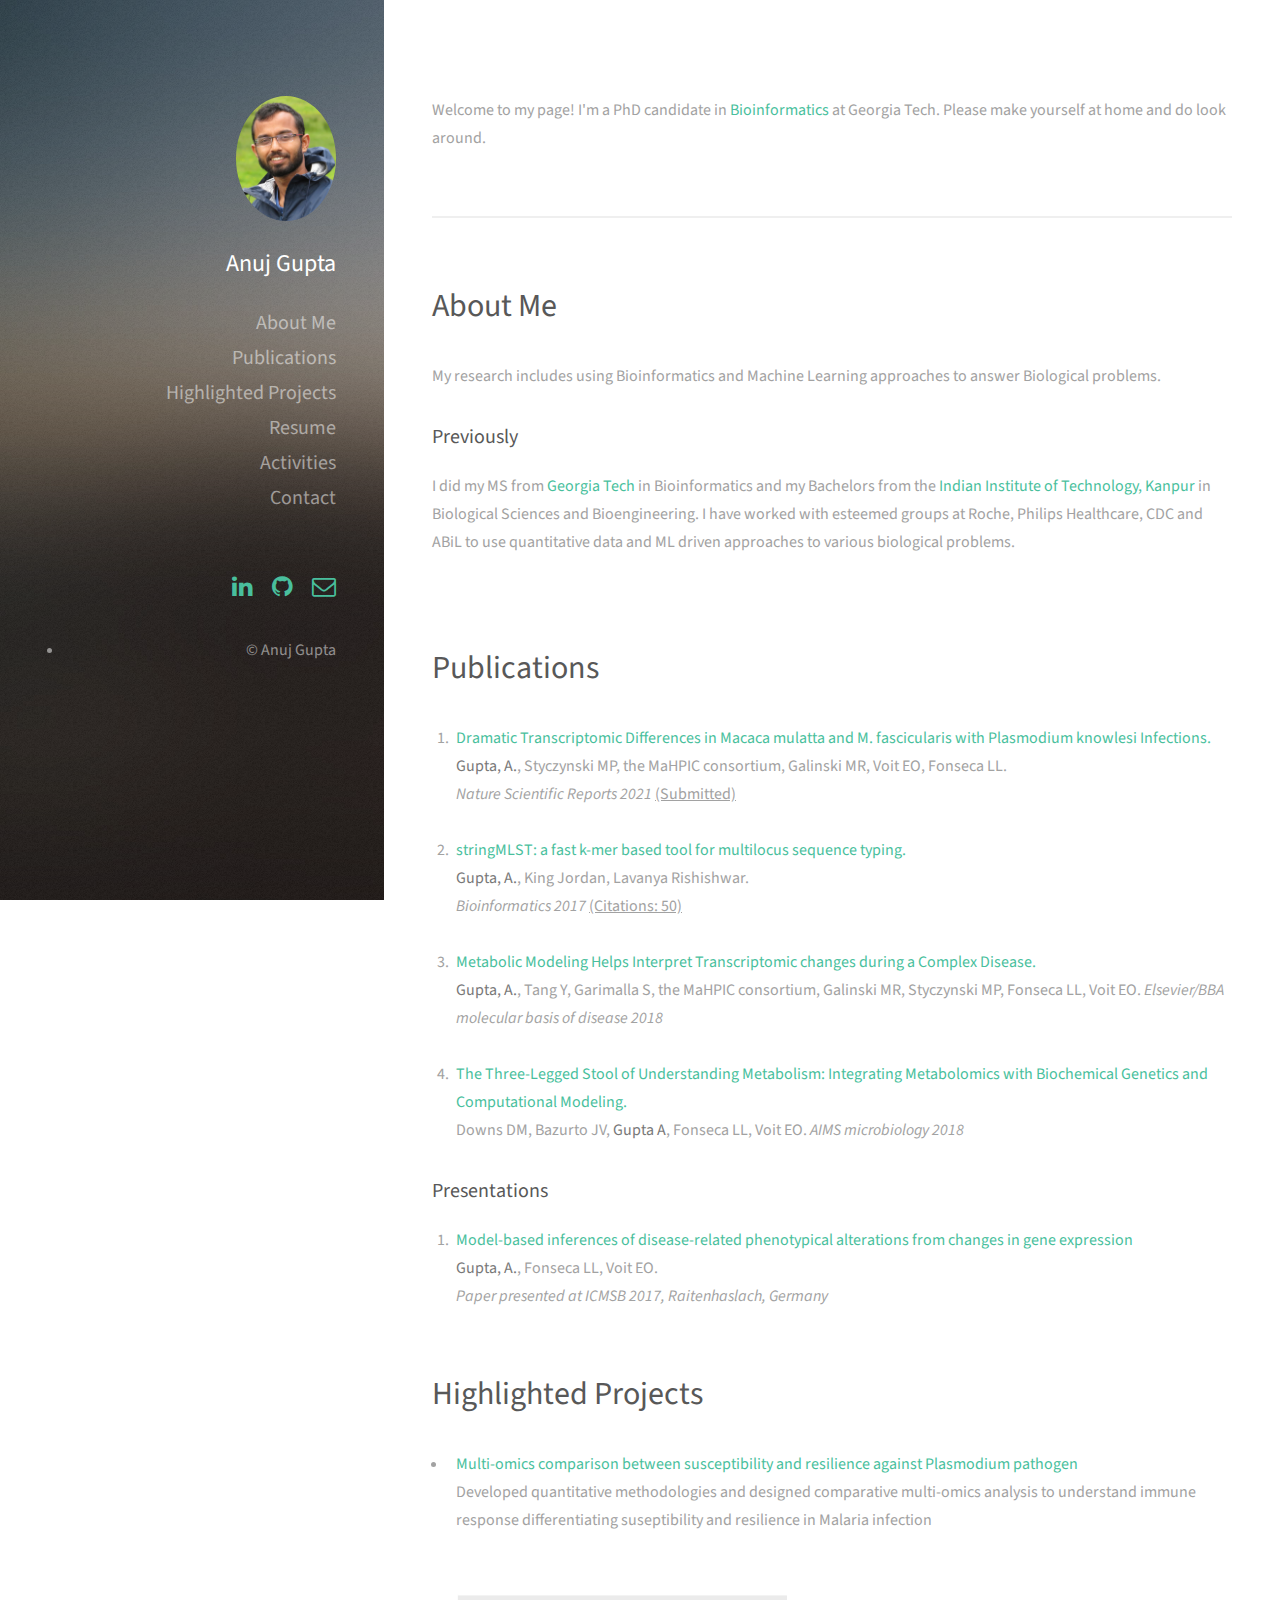
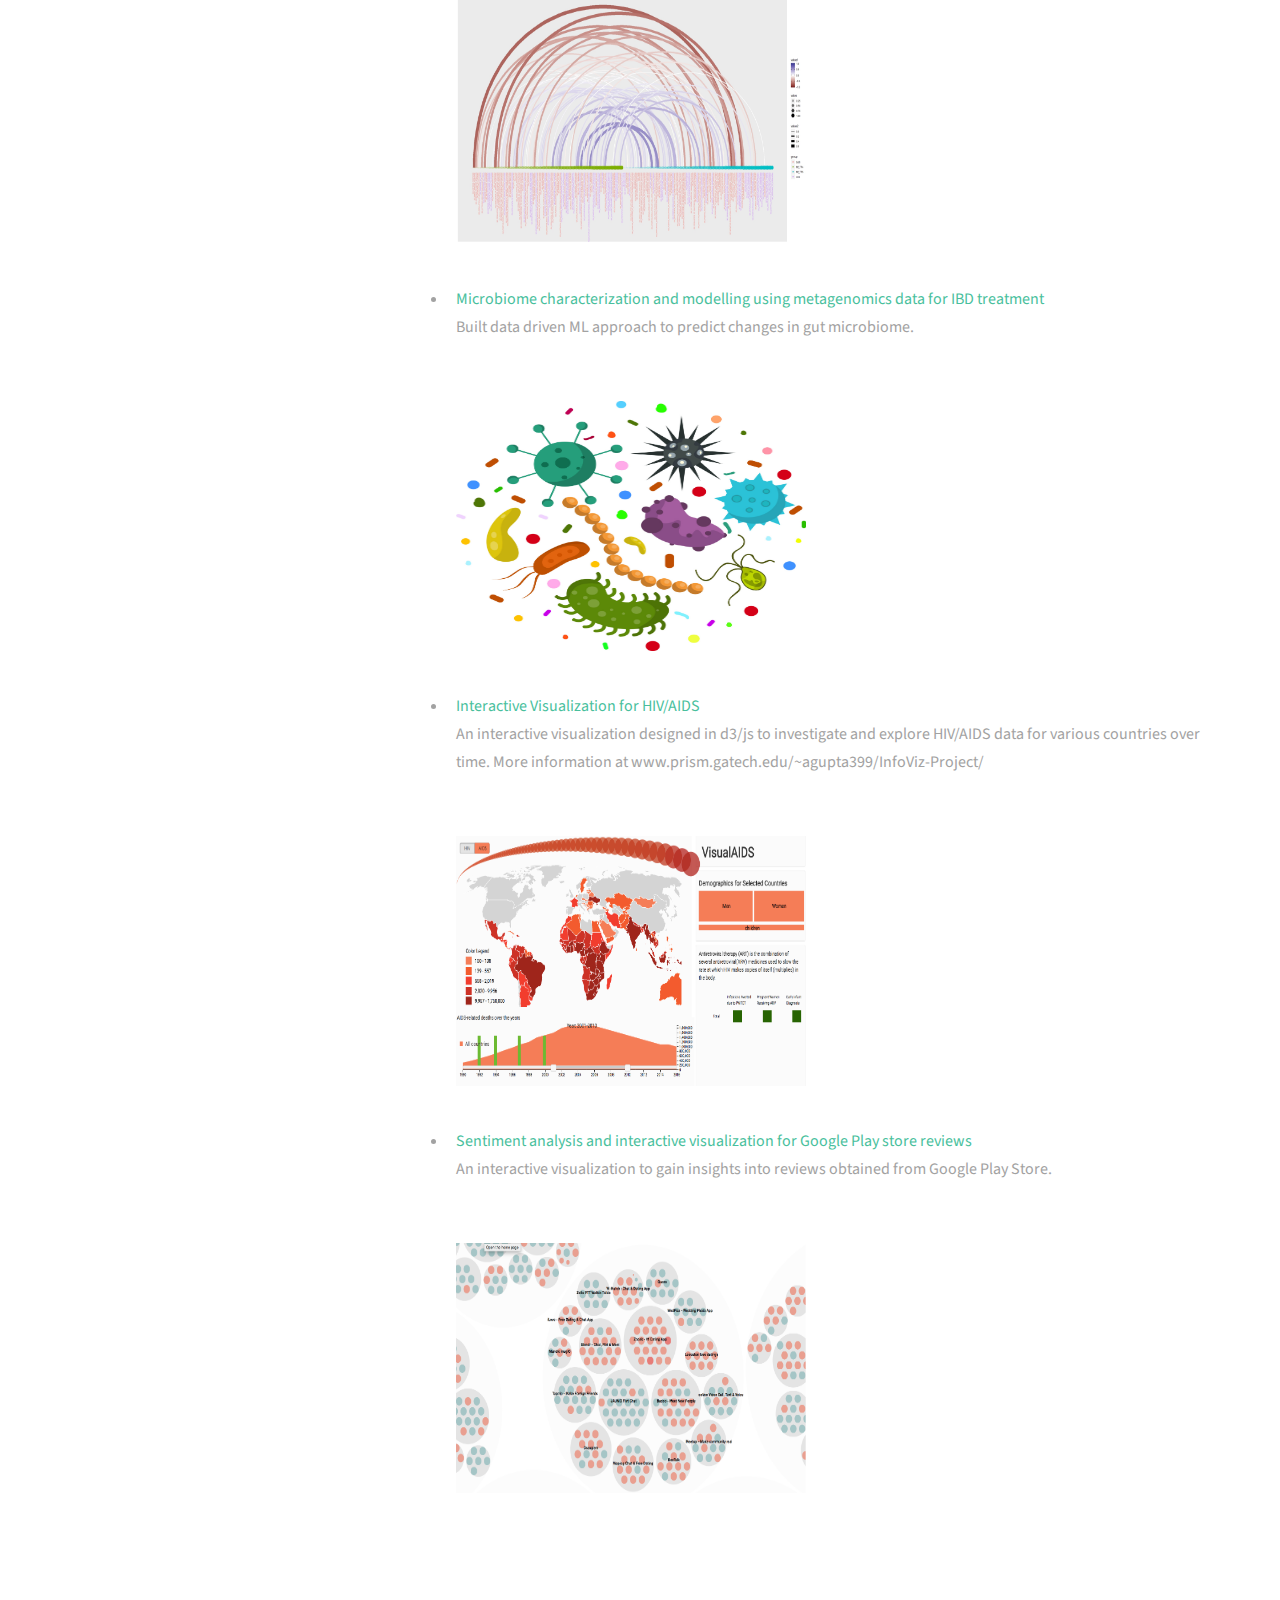
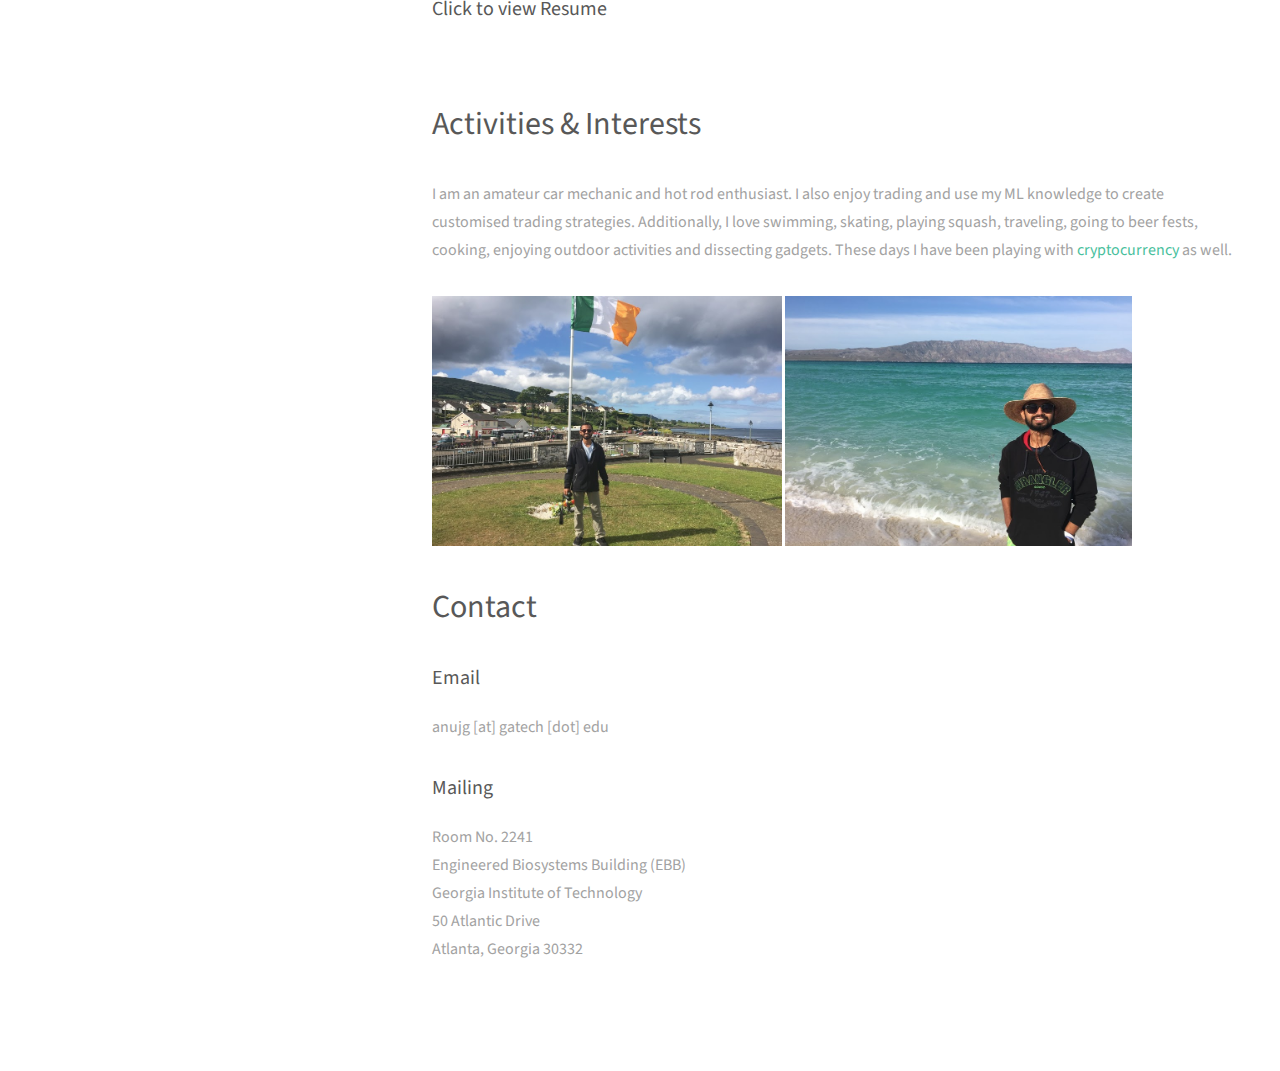
==== commit efb0f4a8: "Edited webpage" ====
--- a/index.html
+++ b/index.html
@@ -33,7 +33,7 @@
 					<li><a href="mailto:anujg@gatech.edu" class="icon fa-envelope-o"><span class="label">Email</span></a></li>
 				</ul>
 				<ul class="copyright">
-					<li>&copy; Anuj</li>
+					<li>&copy; Anuj Gupta</li>
 				</ul>
 			</header>
 
@@ -46,7 +46,7 @@
 							<!--<h2>Home </h2>-->
 						</header>
 						<p>	
-							Welcome to my page! I'm a PhD student in <a href="http://www.biosci.gatech.edu/"> Bioinformatics</a> at Georgia Tech. 
+							Welcome to my page! I'm a PhD candidate in <a href="http://www.biosci.gatech.edu/"> Bioinformatics</a> at Georgia Tech. Please make yourself at home and do look around.
 
 						</p>
 
@@ -57,16 +57,13 @@
 						<h1 color="#000000" id ="aboutme">About Me</h1>
 
 						<p>	
-							 I'm a PhD student in <a href="http://www.biosci.gatech.edu/"> Bioinformatics</a> at Georgia Tech. I am being advised by <a href="http://cssb.biology.gatech.edu/people/EberhardVoit.html">Prof. Eberhard O. Voit</a> and working in his <a href="http://www.bst.bme.gatech.edu/">Biological Systems Analysis </a>group. 
-
-							 My research interests lie in the fields of machine learning, multi-omics analysis and mathematical modeling of biological networks.
+							My research includes using Bioinformatics and Machine Learning approaches to answer Biological problems.
 						</p>
 							<h3>Previously</h3>
 
 						<p>
-							I did my Masters from <a href="http://www.gatech.edu/">Georgia Tech</a> in Bioinformatics and my Bachelors from the <a href="https://www.iitk.ac.in/">Indian Institute of Technology, Kanpur</a> in Biological Sciences and Bioengineering.
-							
-							During summer of 2015, I interned at Philips Research helping Westchester Medical Center(WMC) in identifying hospital infections.Before joining Georgia Tech, I worked as a software developer for eGain communications.
+							I did my MS from <a href="http://www.gatech.edu/">Georgia Tech</a> in Bioinformatics and my Bachelors from the <a href="https://www.iitk.ac.in/">Indian Institute of Technology, Kanpur</a> in Biological Sciences and Bioengineering.
+							I have worked with esteemed groups at Roche, Philips Healthcare, CDC and ABiL to use quantitative data and ML driven approaches to various biological problems. 
 						</p>
 
 						
@@ -76,21 +73,36 @@
 						
 						<h1 id ="publications">Publications</h1>
 
-						<ol><li>
+						<ol>
+							<li>
+								<a href="">Dramatic Transcriptomic Differences in Macaca mulatta and M. fascicularis with Plasmodium knowlesi Infections.</a><br />
+								<b>Gupta, A.</b>, Styczynski MP, the MaHPIC consortium, Galinski MR, Voit EO, Fonseca LL.<br/>
+								<i>Nature Scientific Reports 2021</i>
+								<u> (Submitted)</u>
+								<br />
+							</li>
+						<br>
+							<li>
 							<a href="https://www.ncbi.nlm.nih.gov/pubmed/27605103">stringMLST: a fast k-mer based tool for multilocus sequence typing.</a><br />
 							<b>Gupta, A.</b>, King Jordan, Lavanya Rishishwar.<br/>
 							<i>Bioinformatics 2017</i>
-							<u> (Citations: 5)</u>
+							<u> (Citations: 50)</u>
 							<br />
 						</li>
 
 						<br>
-						
-
 							<li>
 								<a href="https://www.ncbi.nlm.nih.gov/pubmed/29069611">Metabolic Modeling Helps Interpret Transcriptomic changes during a Complex Disease.</a><br />
 								<b>Gupta, A.</b>, Tang Y, Garimalla S, the MaHPIC consortium, Galinski MR, Styczynski MP, Fonseca LL, Voit EO.
-								<i>Elsevier/BBA molecular basis of disease</i>
+								<i>Elsevier/BBA molecular basis of disease 2018</i>
+								<br />
+							</li>
+
+						<br>
+							<li>
+								<a href="https://pubmed.ncbi.nlm.nih.gov/31294216/">The Three-Legged Stool of Understanding Metabolism: Integrating Metabolomics with Biochemical Genetics and Computational Modeling.</a><br />
+								Downs DM, Bazurto JV, <b>Gupta A</b>, Fonseca LL, Voit EO.
+								<i>AIMS microbiology 2018</i>
 								<br />
 							</li>
 						</ol>
@@ -111,10 +123,36 @@
 
 						<ul>
 							<li>
-								<a href="InfoViz-Project/">Information Visualization Project</a>
+								<a href="http://www.systemsbiology.emory.edu/">Multi-omics comparison between susceptibility and resilience against Plasmodium pathogen</a>
+								<p>Developed quantitative methodologies and designed comparative multi-omics analysis to understand immune response differentiating suseptibility and resilience in Malaria infection</p>
+								<br>
+								<a href="http://www.systemsbiology.emory.edu/" target="_blank">
+									<img width="350" height="250" border="0" align="center"  src="images/project_E6v7.png"/>
+								</a>
+								
+							</li>	
+
+						</ul>
+
+						<ul>
+							<li>
+								<a href="https://www.roche.com/research_and_development/who_we_are_how_we_work/our_structure/pred/innovation-centres.htm">Microbiome characterization and modelling using metagenomics data for IBD treatment</a>
+								<p>Built data driven ML approach to predict changes in gut microbiome.</p>
+								<br>
+								<a href="https://www.roche.com/research_and_development/who_we_are_how_we_work/our_structure/pred/innovation-centres.htm" target="_blank">
+									<img width="350" height="250" border="0" align="center"  src="images/project_roche.jpg"/>
+								</a>
+								
+							</li>	
+
+						</ul>
+
+						<ul>
+							<li>
+								<a href="http://agmohit.com/VisualAIDS/">Interactive Visualization for HIV/AIDS</a>
 								<p>An interactive visualization designed in d3/js to investigate and explore HIV/AIDS data for various countries over time. More information at www.prism.gatech.edu/~agupta399/InfoViz-Project/</p>
 								<br>
-								<a href="InfoViz-Project/" target="_blank">
+								<a href="http://agmohit.com/VisualAIDS/" target="_blank">
 									<img width="350" height="250" border="0" align="center"  src="images/project_ss1.png"/>
 								</a>
 								
@@ -124,12 +162,12 @@
 
 						<ul>
 							<li>
-								<a href="DVA-Project/views/bubble-layout/flare.html">Data and Visual Analytics Project</a>
+								<a href="DVA_Project/views/bubble-layout/flare.html">Sentiment analysis and interactive visualization for Google Play store reviews</a>
 								<p>
 									An interactive visualization to gain insights into reviews obtained from Google Play Store. 
 								</p>
 								<br>
-								<a href="DVA-Project/views/bubble-layout/flare.html" target="_blank">
+								<a href="DVA_Project/views/bubble-layout/flare.html" target="_blank">
 									<img width="350" height="250" border="0" align="center"  src="images/project_ss2.png"/>
 								</a>
 								
@@ -147,7 +185,8 @@
 						
 						<h1 id ="activities">Activities & Interests</h1>
 						<p>
-							When I'm not researching I love swimming, skating, playing squash, traveling, going to beer fests, cooking, enjoying outdoor activities and dissecting gadgets.
+							I am an amateur car mechanic and hot rod enthusiast. I also enjoy trading and use my ML knowledge to create customised trading strategies.
+							Additionally, I love swimming, skating, playing squash, traveling, going to beer fests, cooking, enjoying outdoor activities and dissecting gadgets.
 							These days I have been playing with <a href="myCryptoWidgets.html">cryptocurrency</a> as well.
 						</p>
 
@@ -173,18 +212,7 @@
 						
 					</section>
 			</div>
-		<!-- Footer 
-			<footer id="footer">
-				<ul class="icons">
-					<li><a href="https://www.linkedin.com/in/guptaanuj1991" class="icon fa-linkedin"><span class="label">LinkedIn</span></a></li>
-					<li><a href="https://github.com/anujg30" class="icon fa-github"><span class="label">Github</span></a></li>
-					<li><a href="#" class="icon fa-envelope-o"><span class="label">Email</span></a></li>
-				</ul>
-				<ul class="copyright">
-					<li>&copy; Anuj</li>
-				</ul>
-			</footer>
-		-->
+
 		<!-- Scripts -->
 			<script src="assets/js/jquery.min.js"></script>
 			<script src="assets/js/jquery.poptrox.min.js"></script>
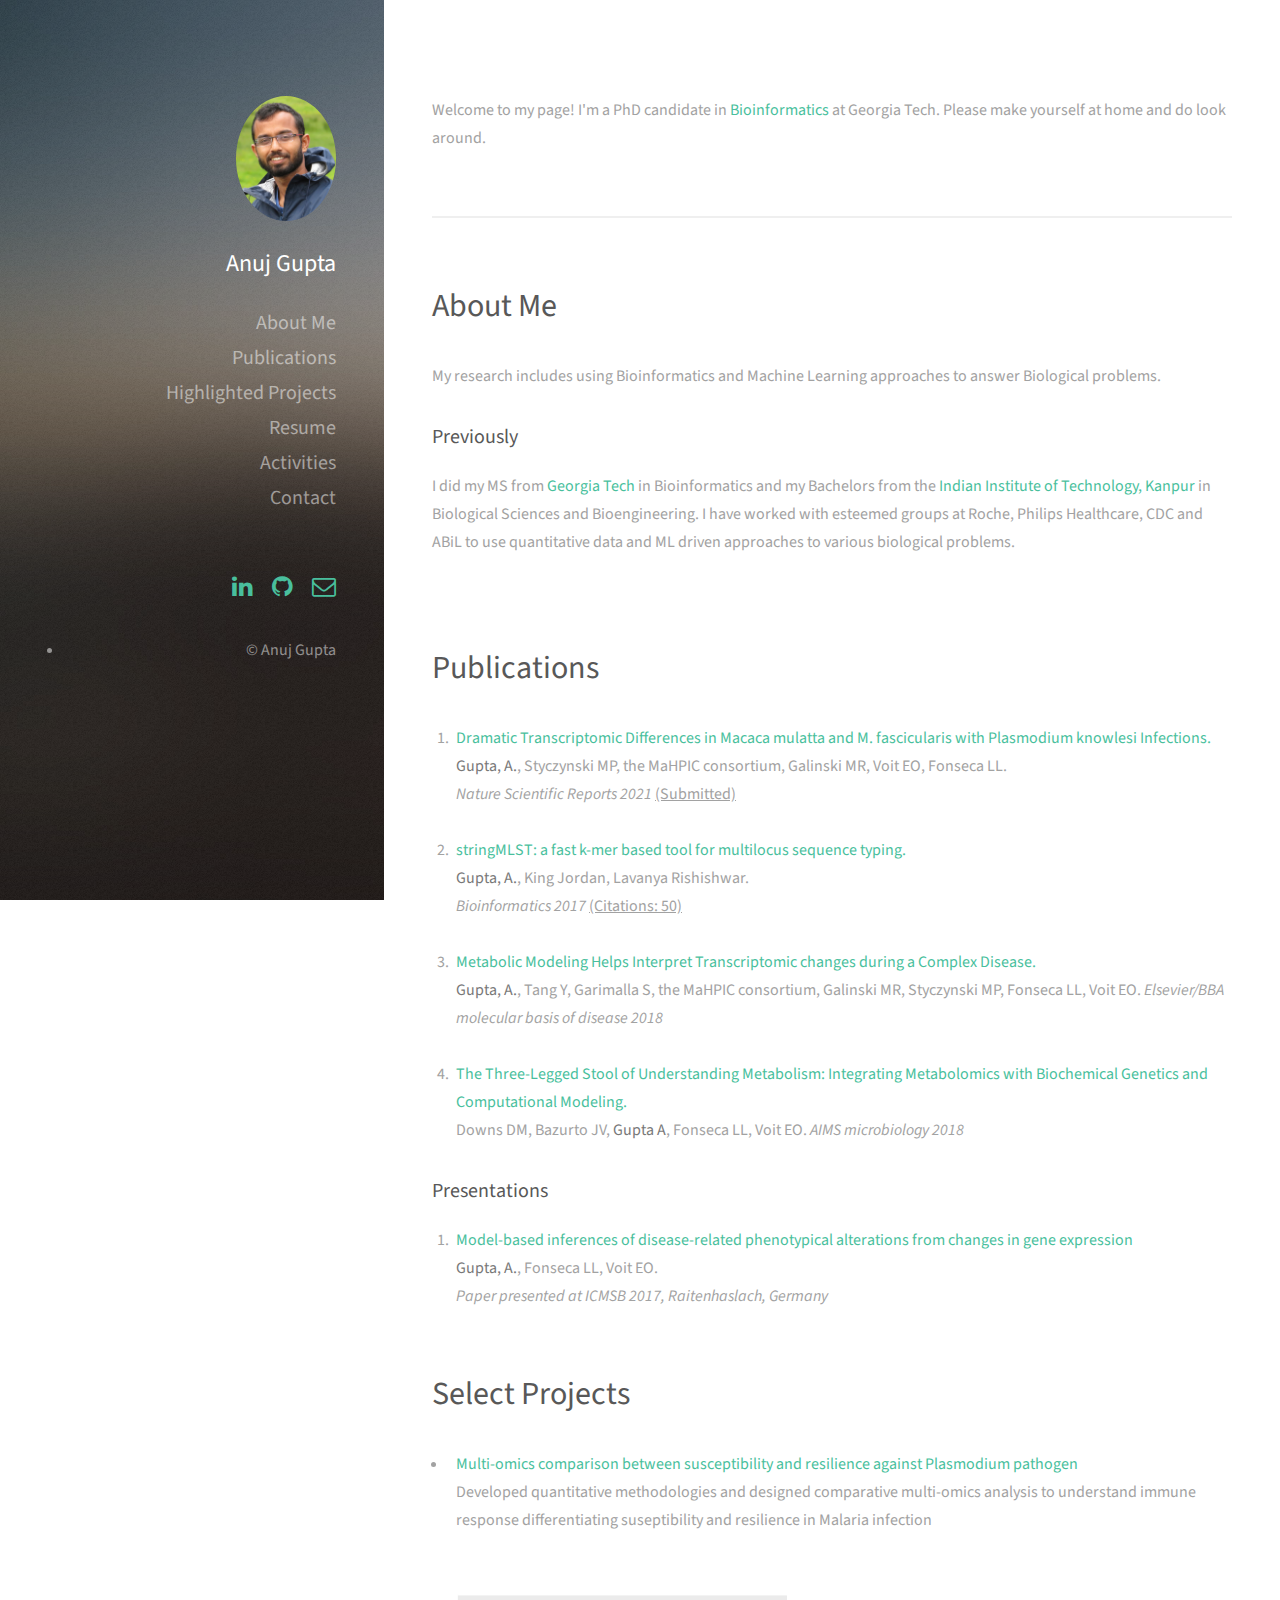
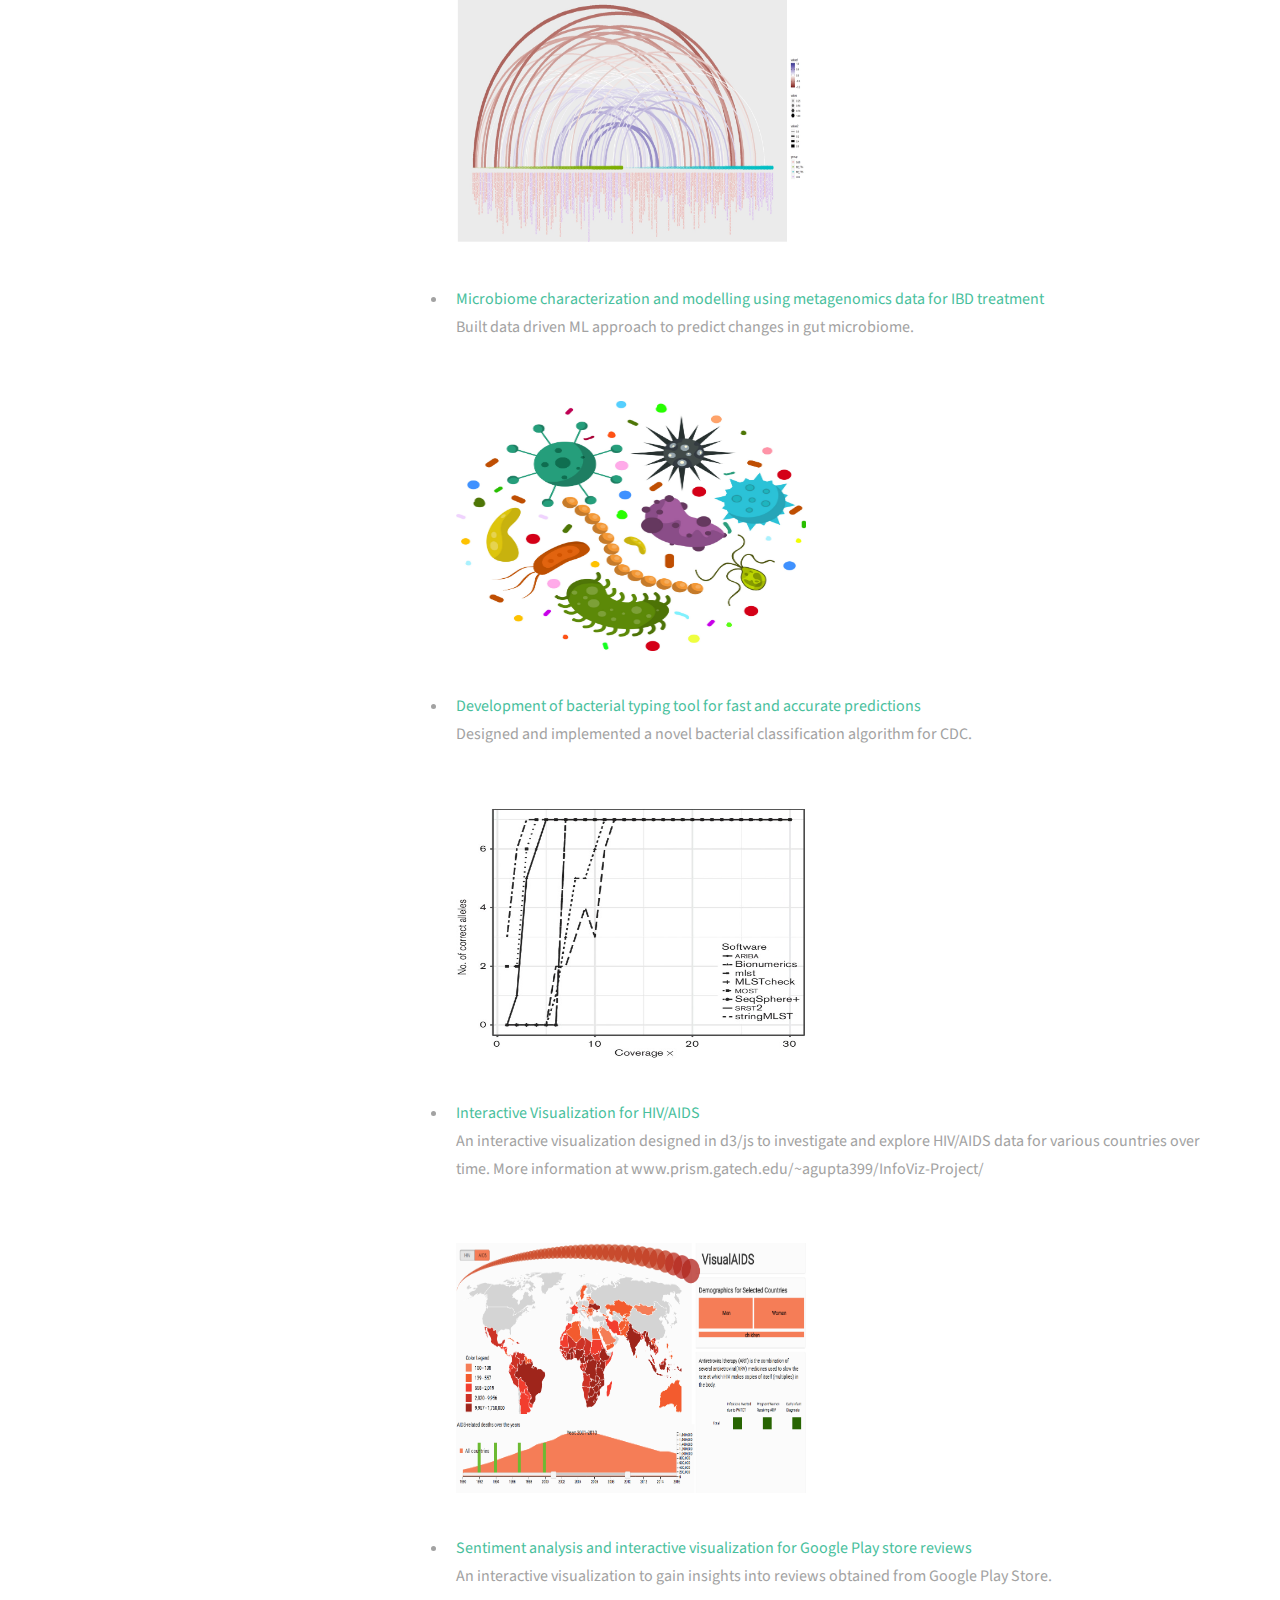
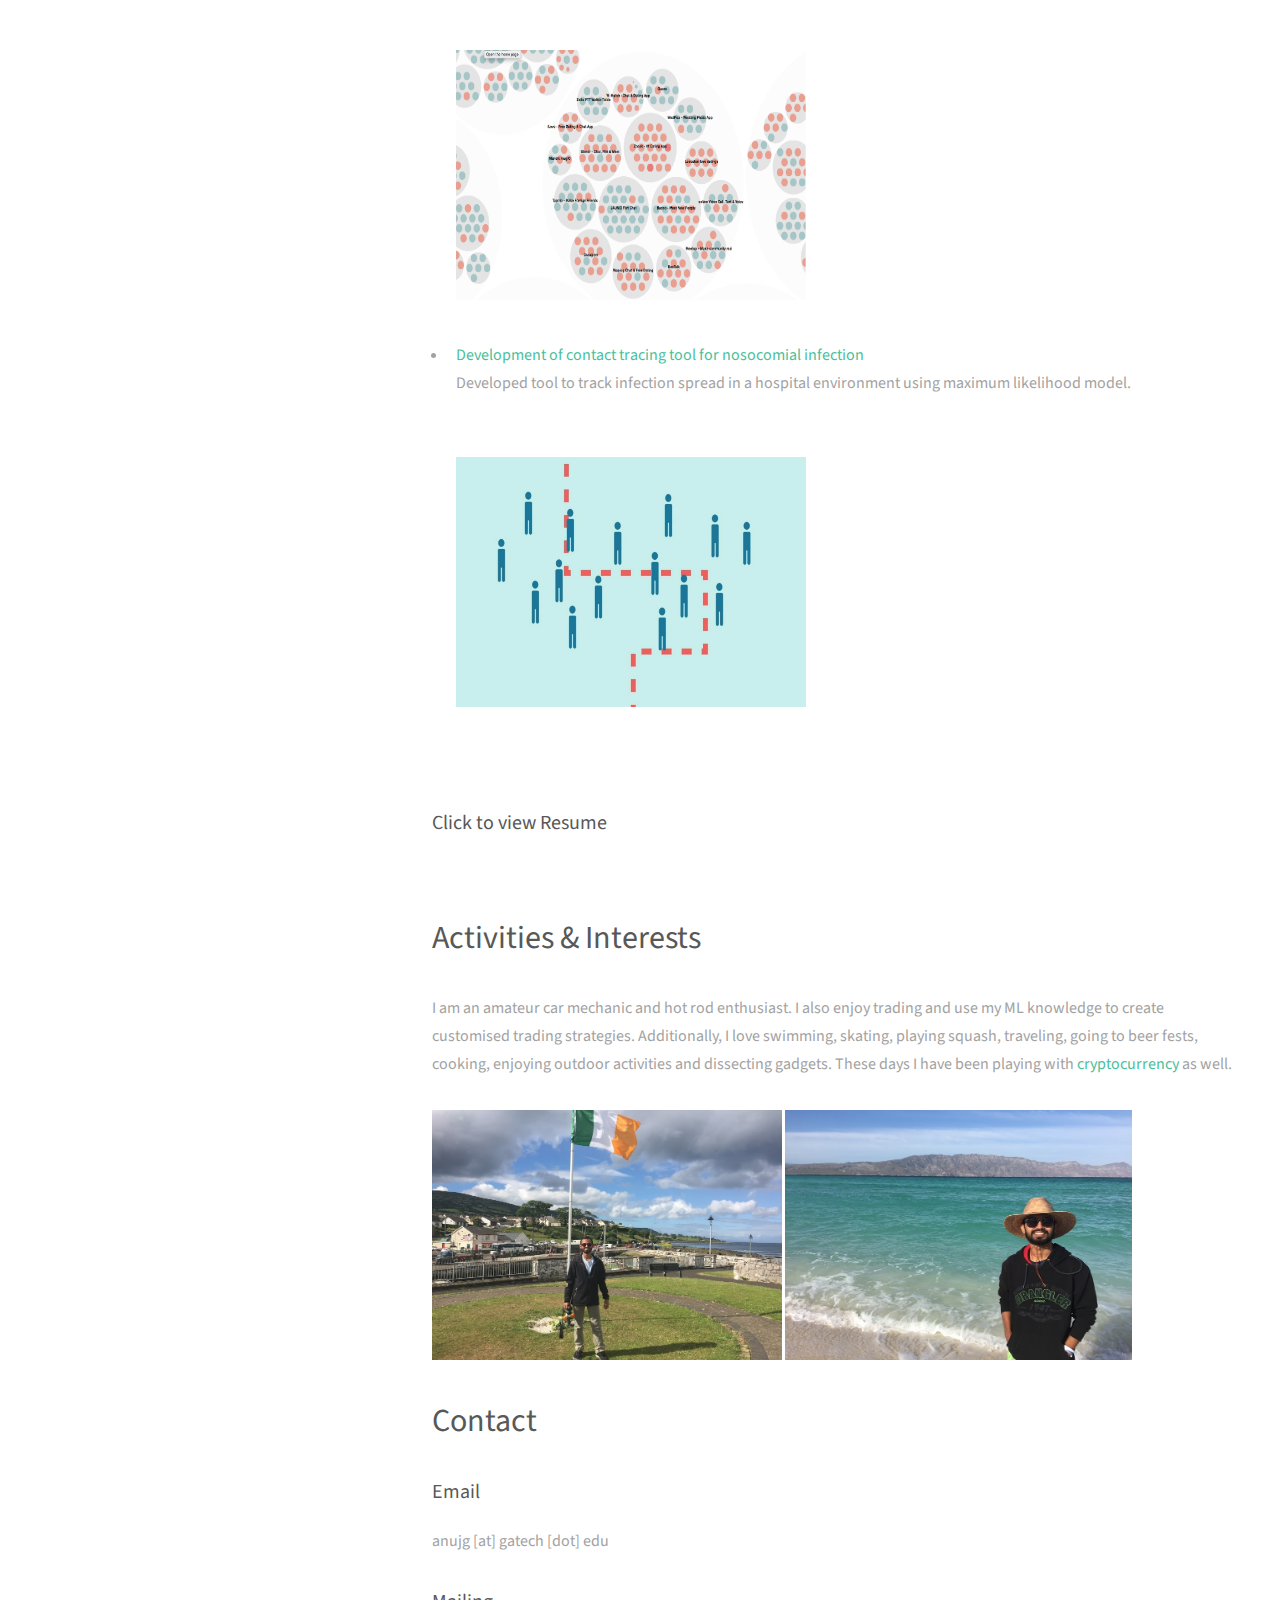
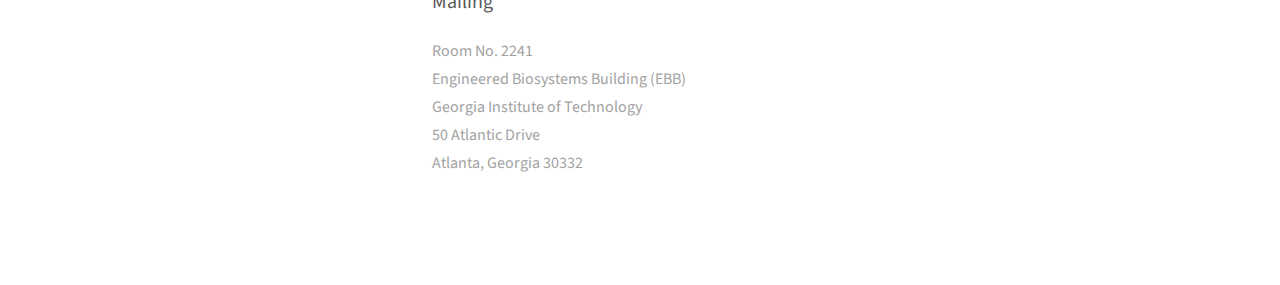
==== commit 48840f91: "Edited webpage" ====
--- a/index.html
+++ b/index.html
@@ -119,7 +119,7 @@
 
 						<br>
 
-						<h1 id ="projects">Highlighted Projects</h1>
+						<h1 id ="projects">Select Projects</h1>
 
 						<ul>
 							<li>
@@ -141,6 +141,19 @@
 								<br>
 								<a href="https://www.roche.com/research_and_development/who_we_are_how_we_work/our_structure/pred/innovation-centres.htm" target="_blank">
 									<img width="350" height="250" border="0" align="center"  src="images/project_roche.jpg"/>
+								</a>
+								
+							</li>	
+
+						</ul>
+
+						<ul>
+							<li>
+								<a href="https://github.com/jordanlab/stringMLST">Development of bacterial typing tool for fast and accurate predictions</a>
+								<p>Designed and implemented a novel bacterial classification algorithm for CDC.</p>
+								<br>
+								<a href="http://jordan.biology.gatech.edu/page/software/stringMLST/" target="_blank">
+									<img width="350" height="250" border="0" align="center"  src="images/project_stringmlst.jpg"/>
 								</a>
 								
 							</li>	
@@ -175,6 +188,21 @@
 							</li>	
 						</ul>
 					
+						<ul>
+							<li>
+								<a href="">Development of contact tracing tool for nosocomial infection</a>
+								<p>
+									Developed tool to track infection spread in a hospital environment using maximum likelihood model. 
+								</p>
+								<br>
+								<a href="" target="_blank">
+									<img width="350" height="250" border="0" align="center"  src="images/project_philips.jpg"/>
+								</a>
+								
+								
+							</li>	
+						</ul>
+
 						<h3 id ="resume" >
 							<br>
 							</br>
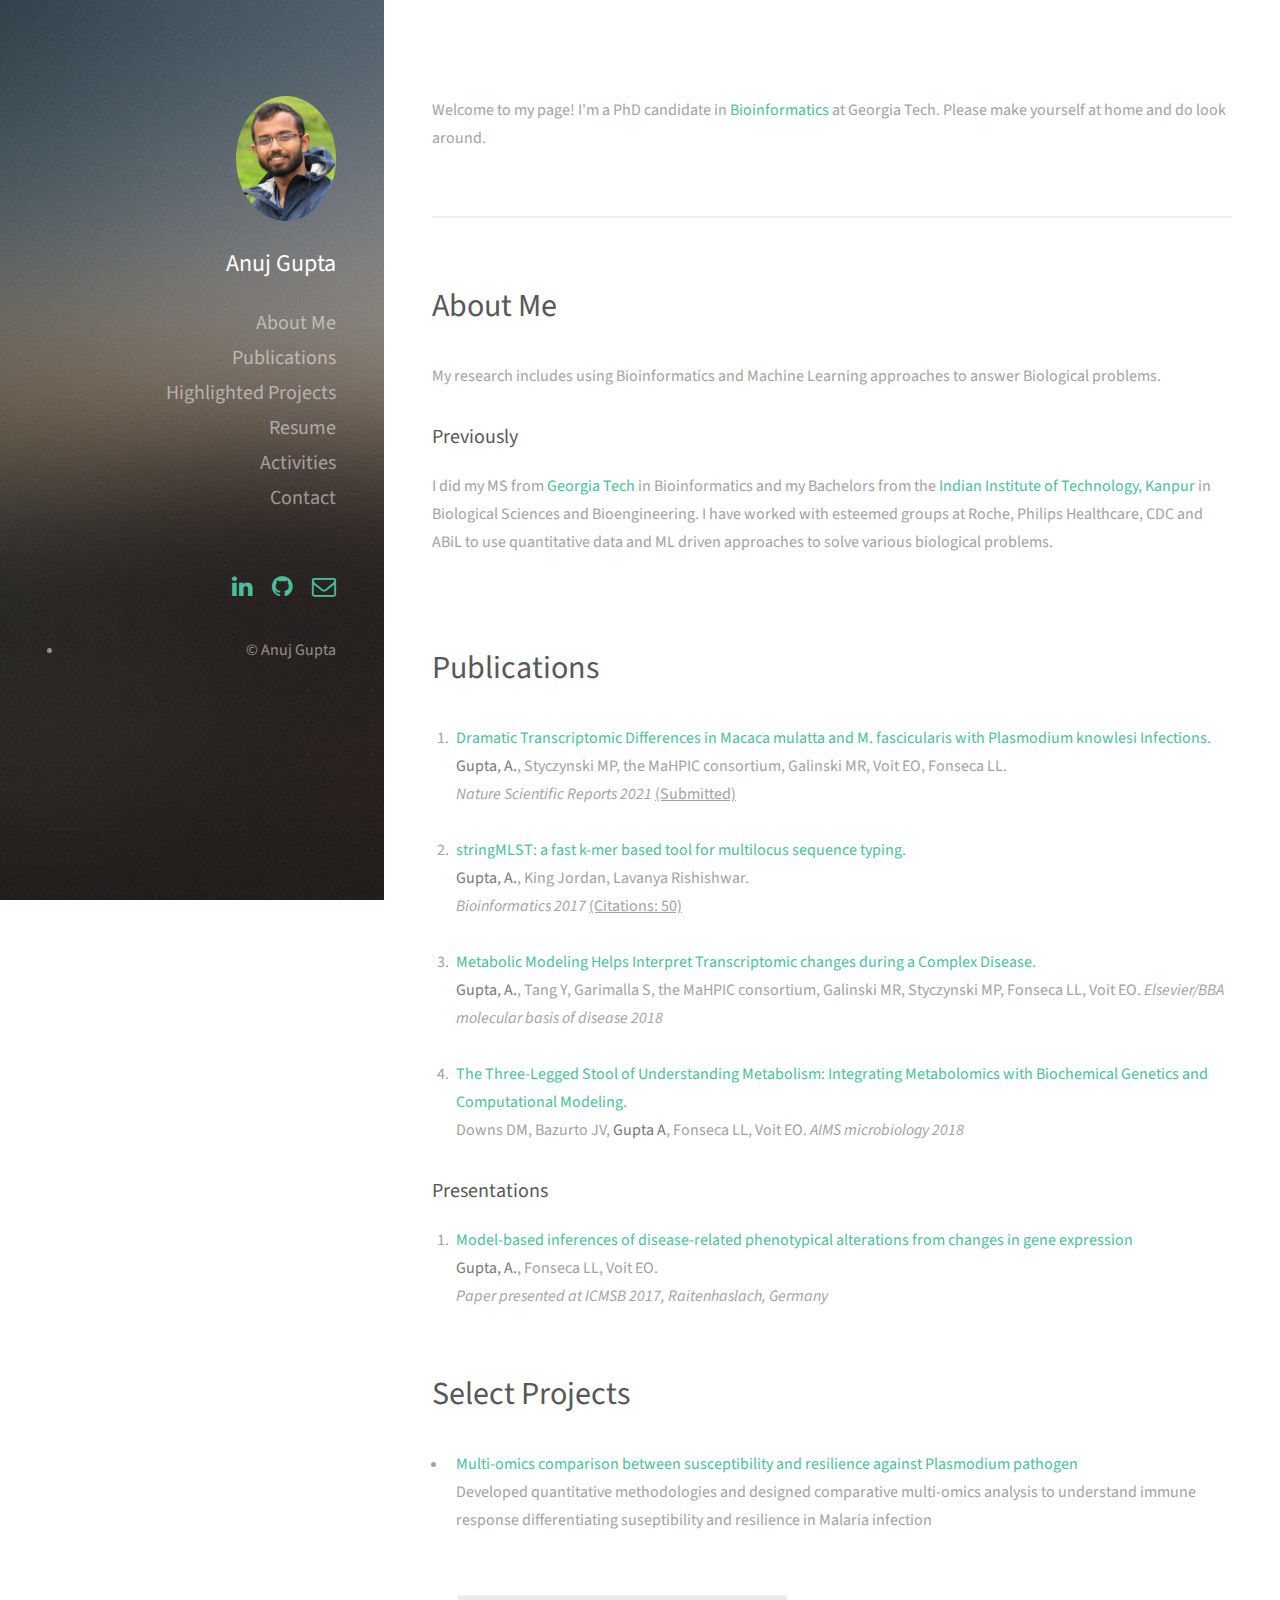
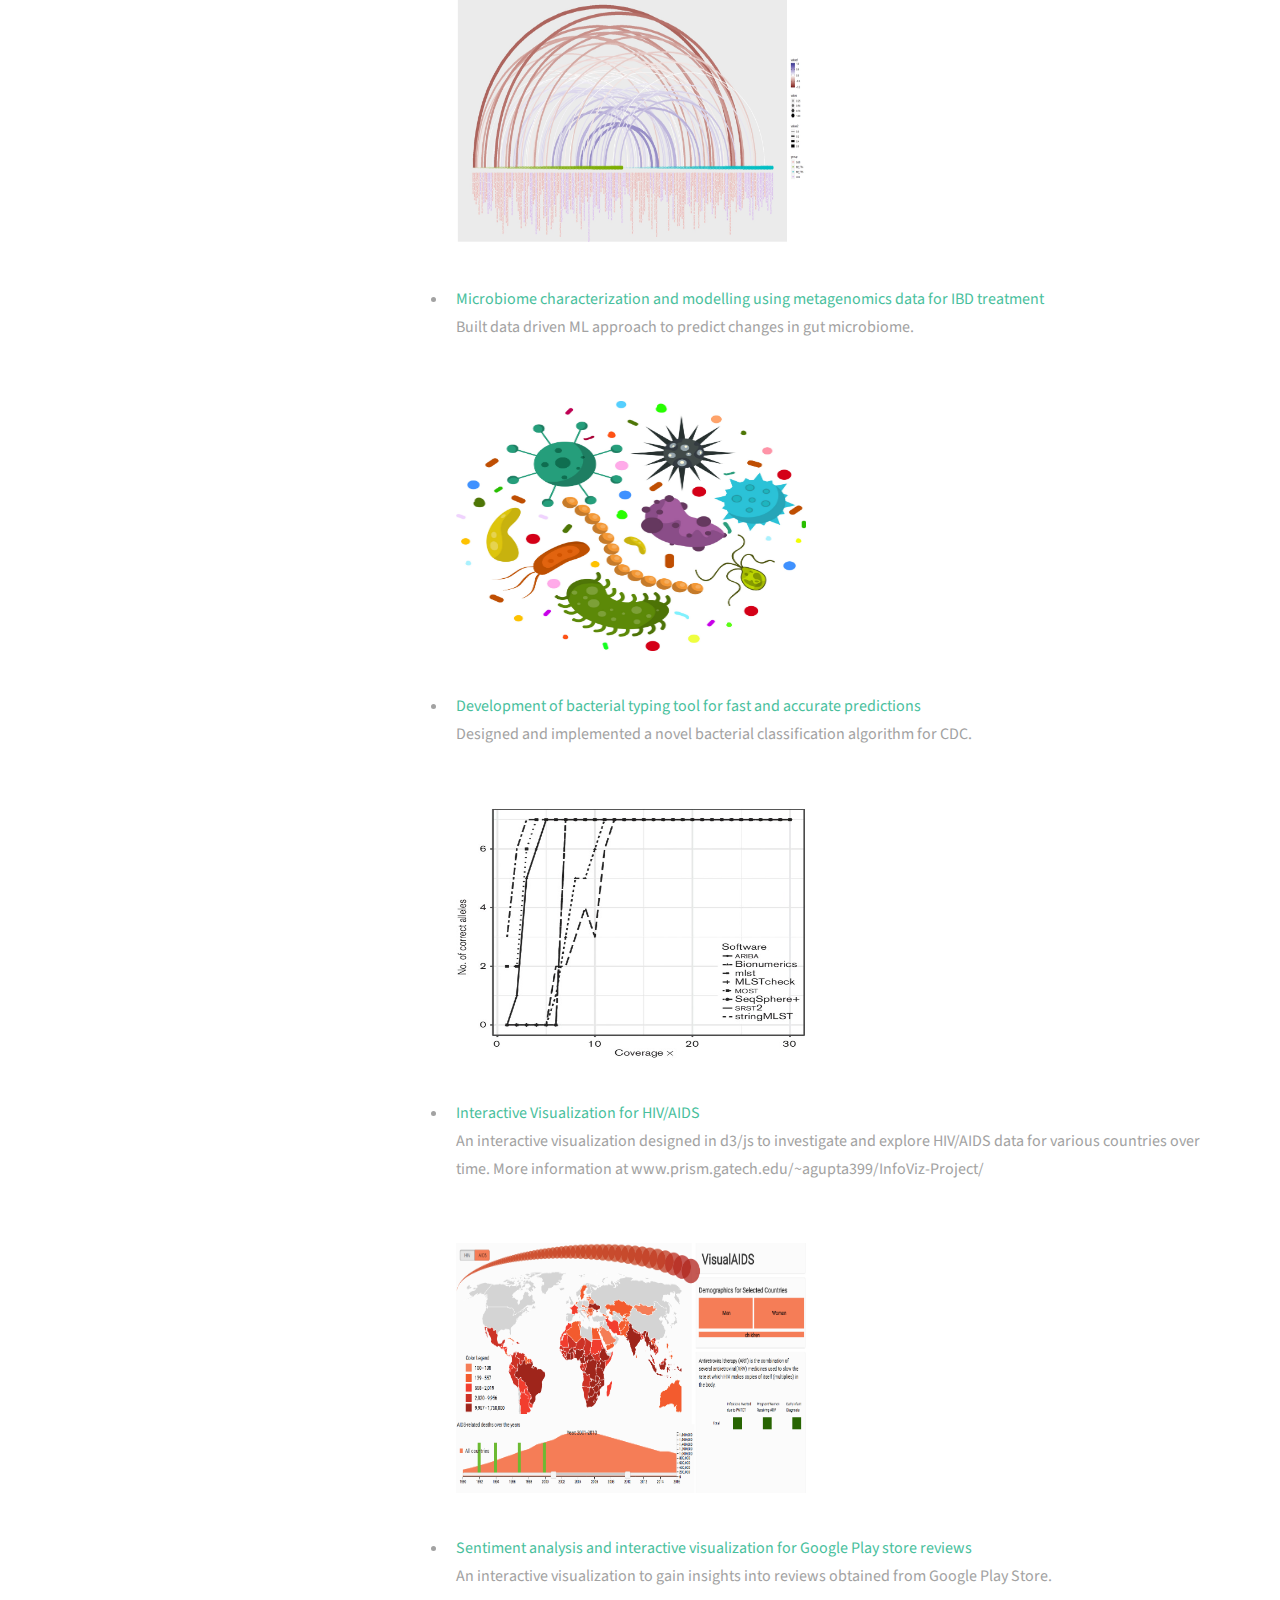
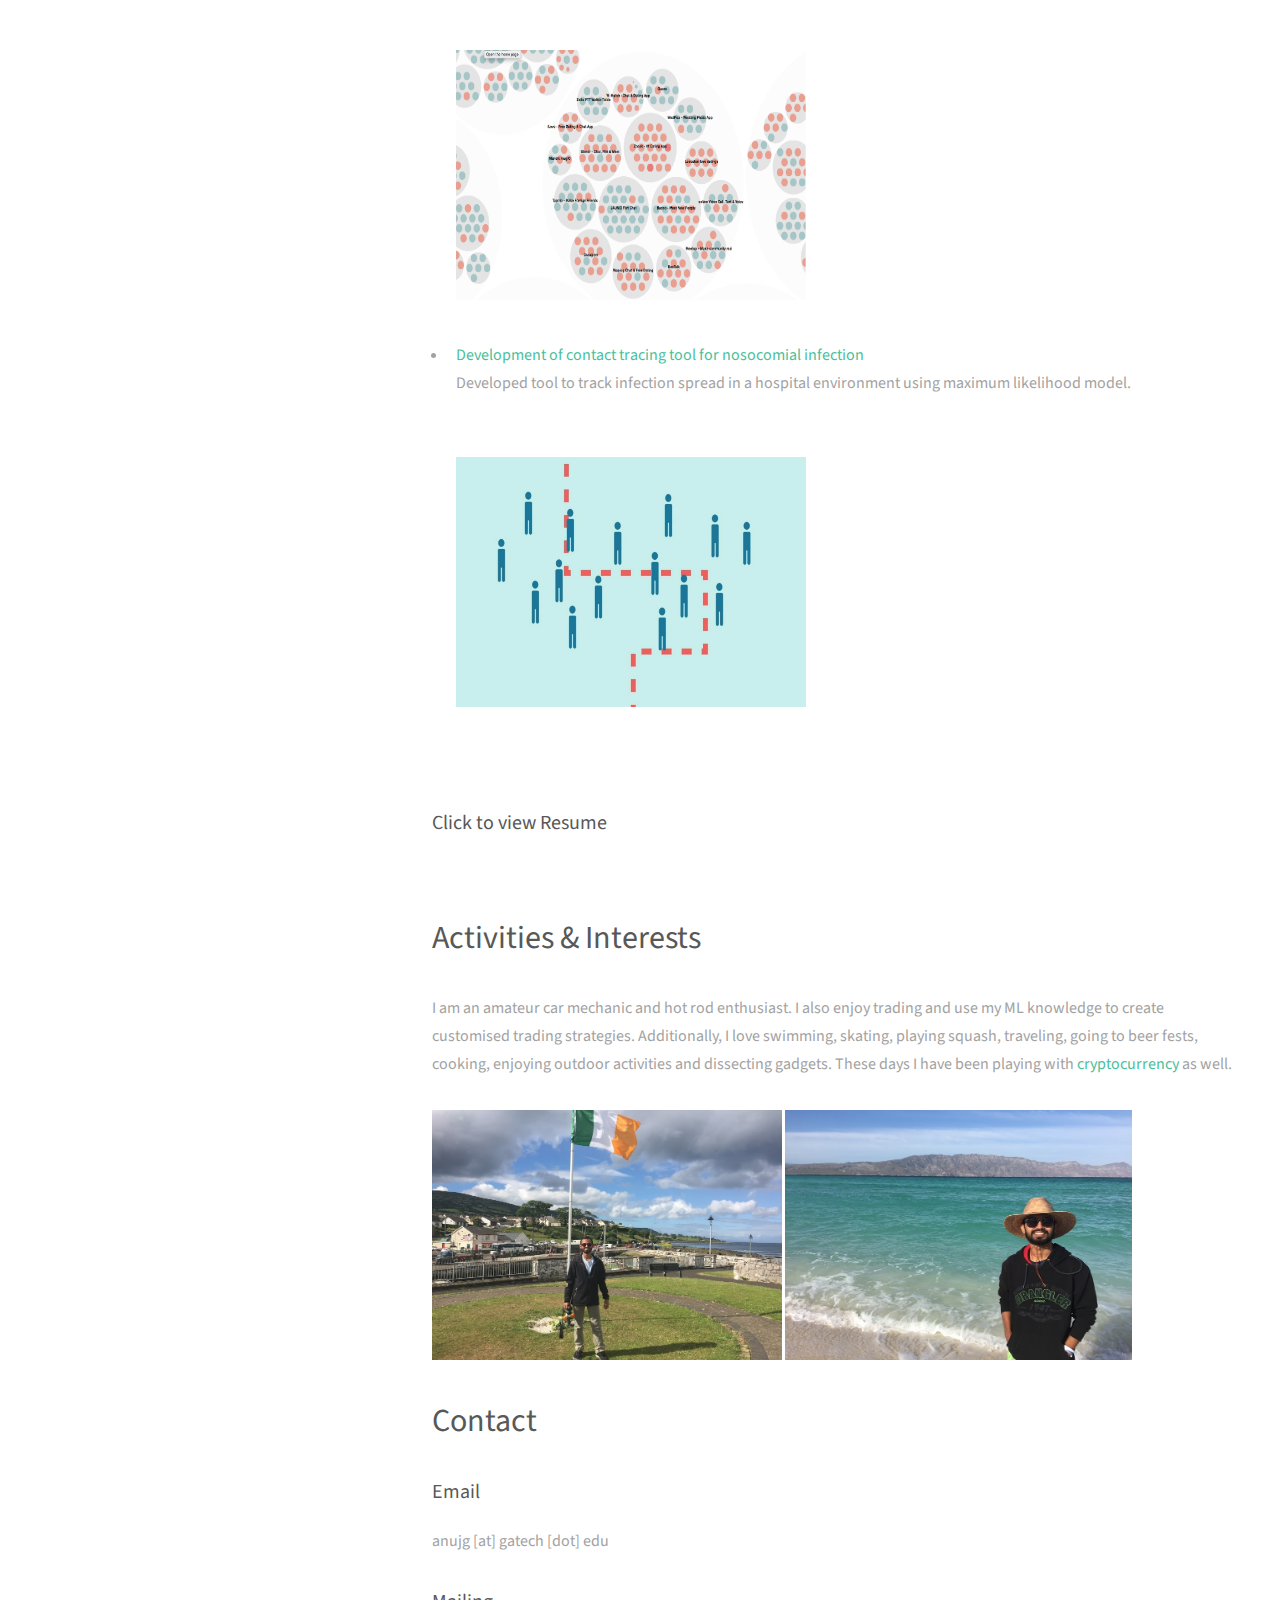
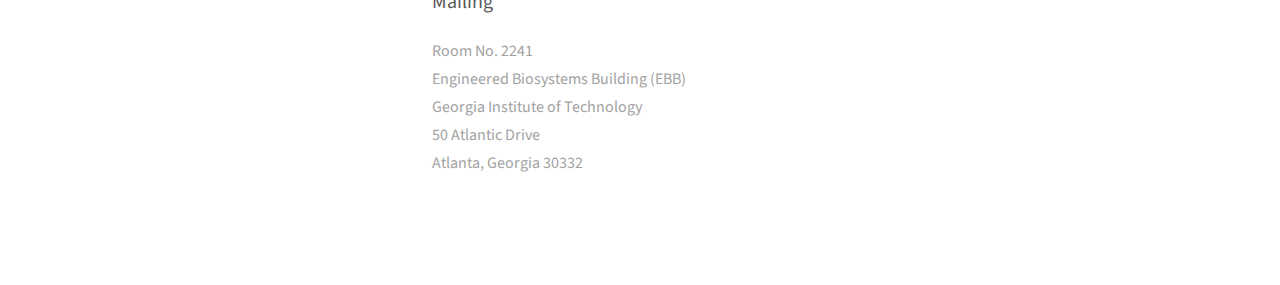
==== commit fbb2ba45: "Update webpage" ====
--- a/index.html
+++ b/index.html
@@ -63,7 +63,7 @@
 
 						<p>
 							I did my MS from <a href="http://www.gatech.edu/">Georgia Tech</a> in Bioinformatics and my Bachelors from the <a href="https://www.iitk.ac.in/">Indian Institute of Technology, Kanpur</a> in Biological Sciences and Bioengineering.
-							I have worked with esteemed groups at Roche, Philips Healthcare, CDC and ABiL to use quantitative data and ML driven approaches to various biological problems. 
+							I have worked with esteemed groups at Roche, Philips Healthcare, CDC and ABiL to use quantitative data and ML driven approaches to solve various biological problems. 
 						</p>
 
 						
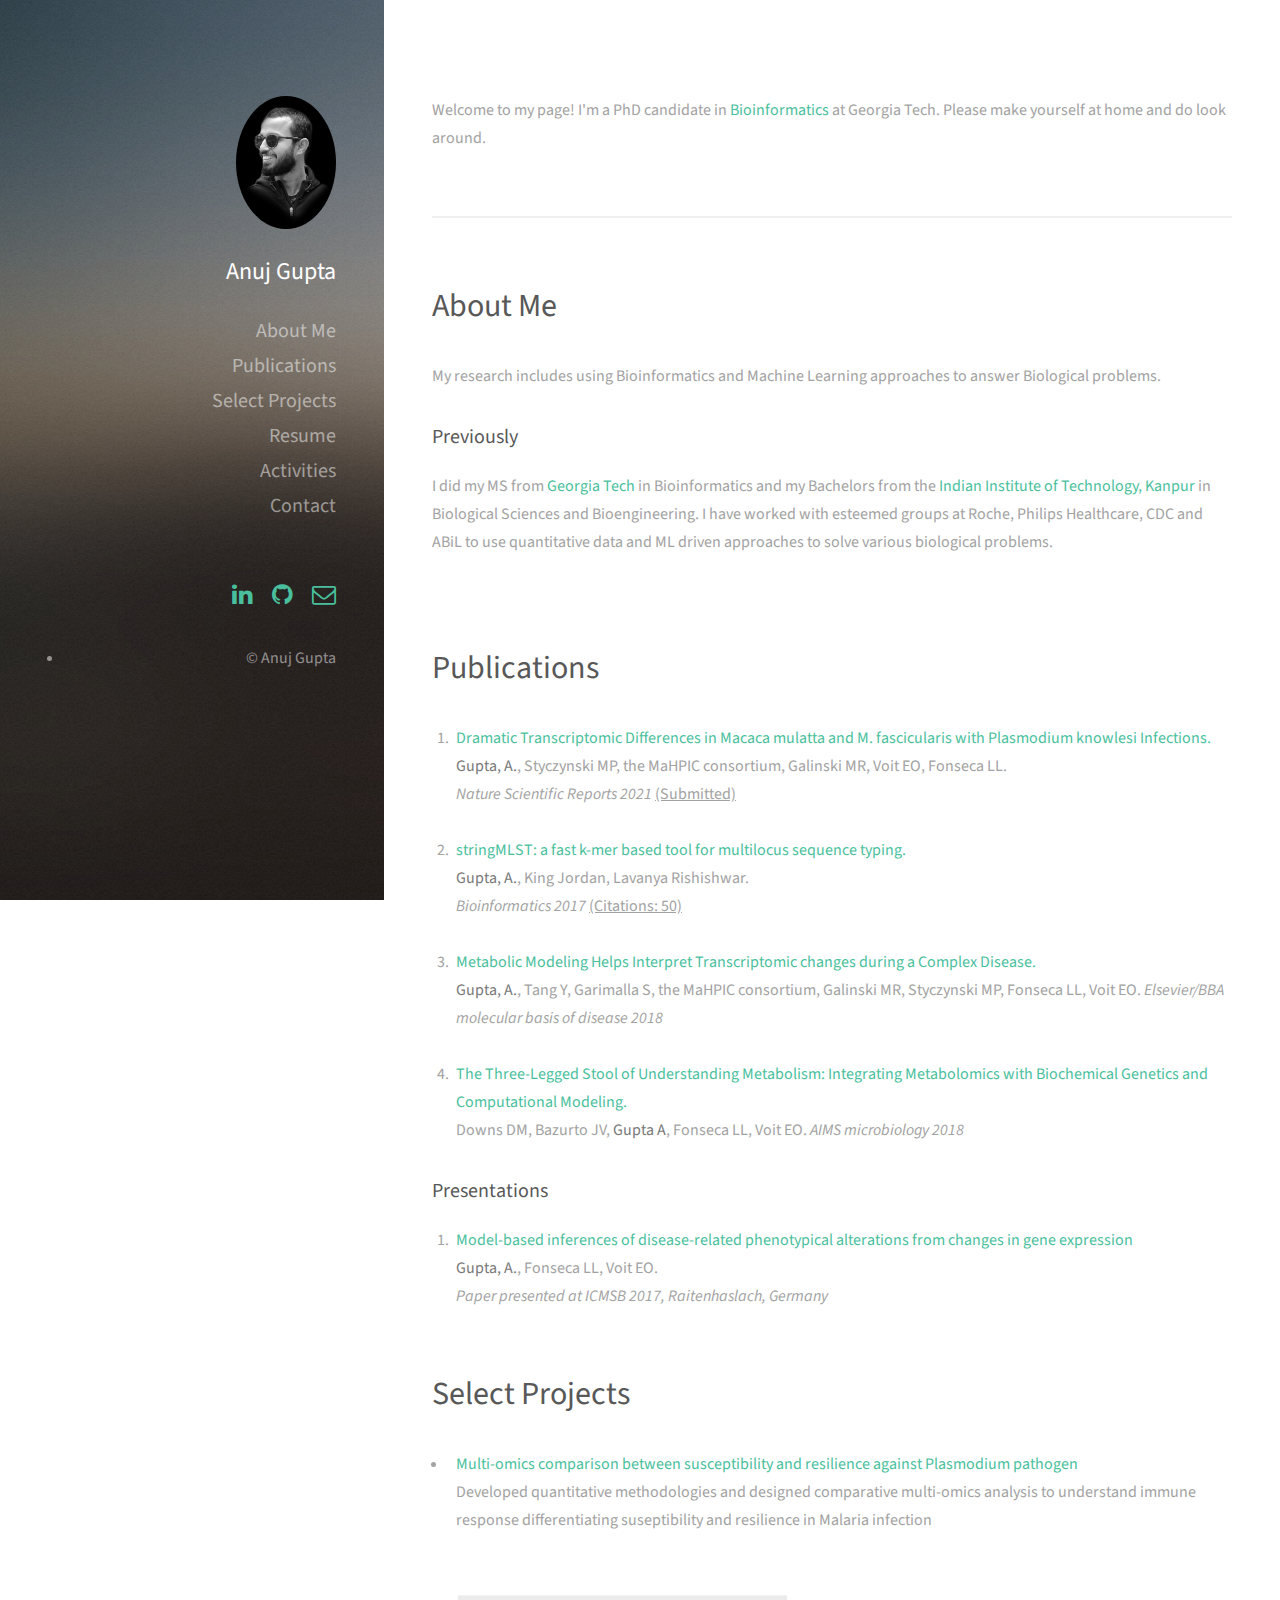
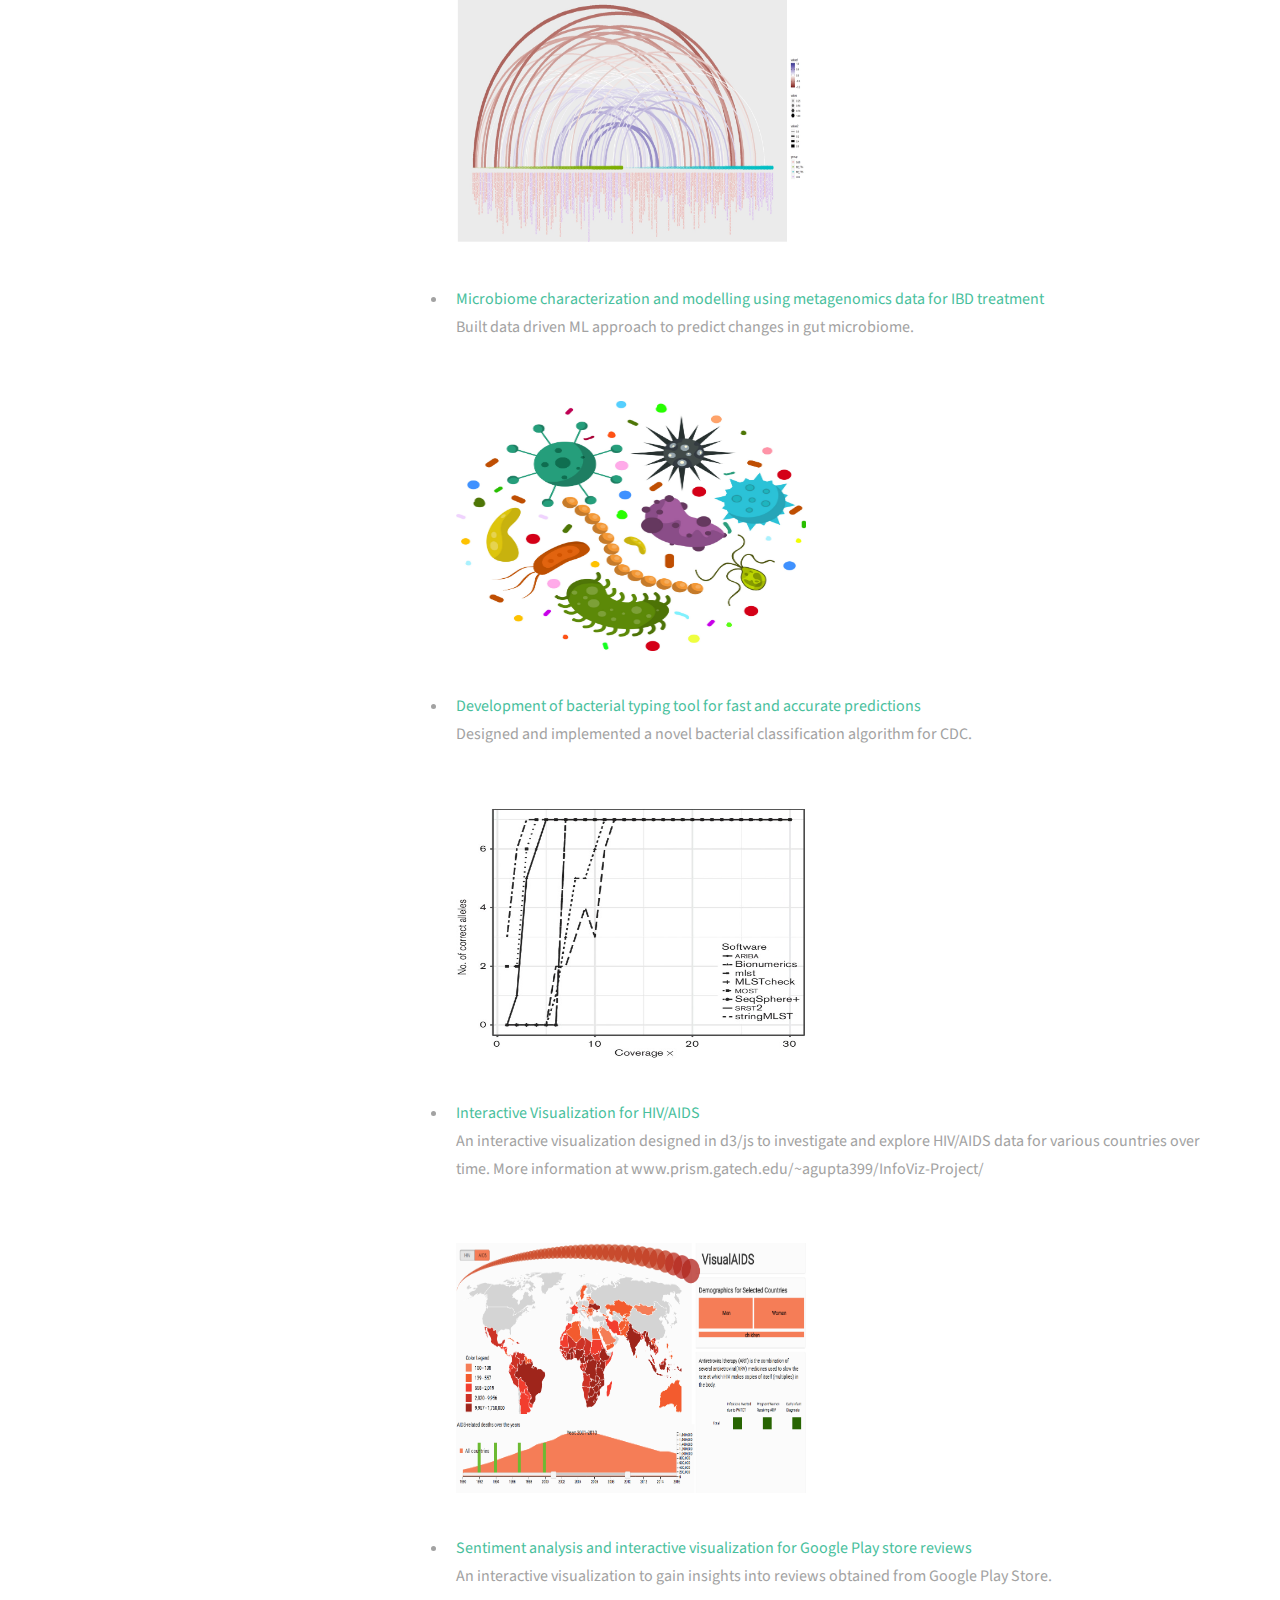
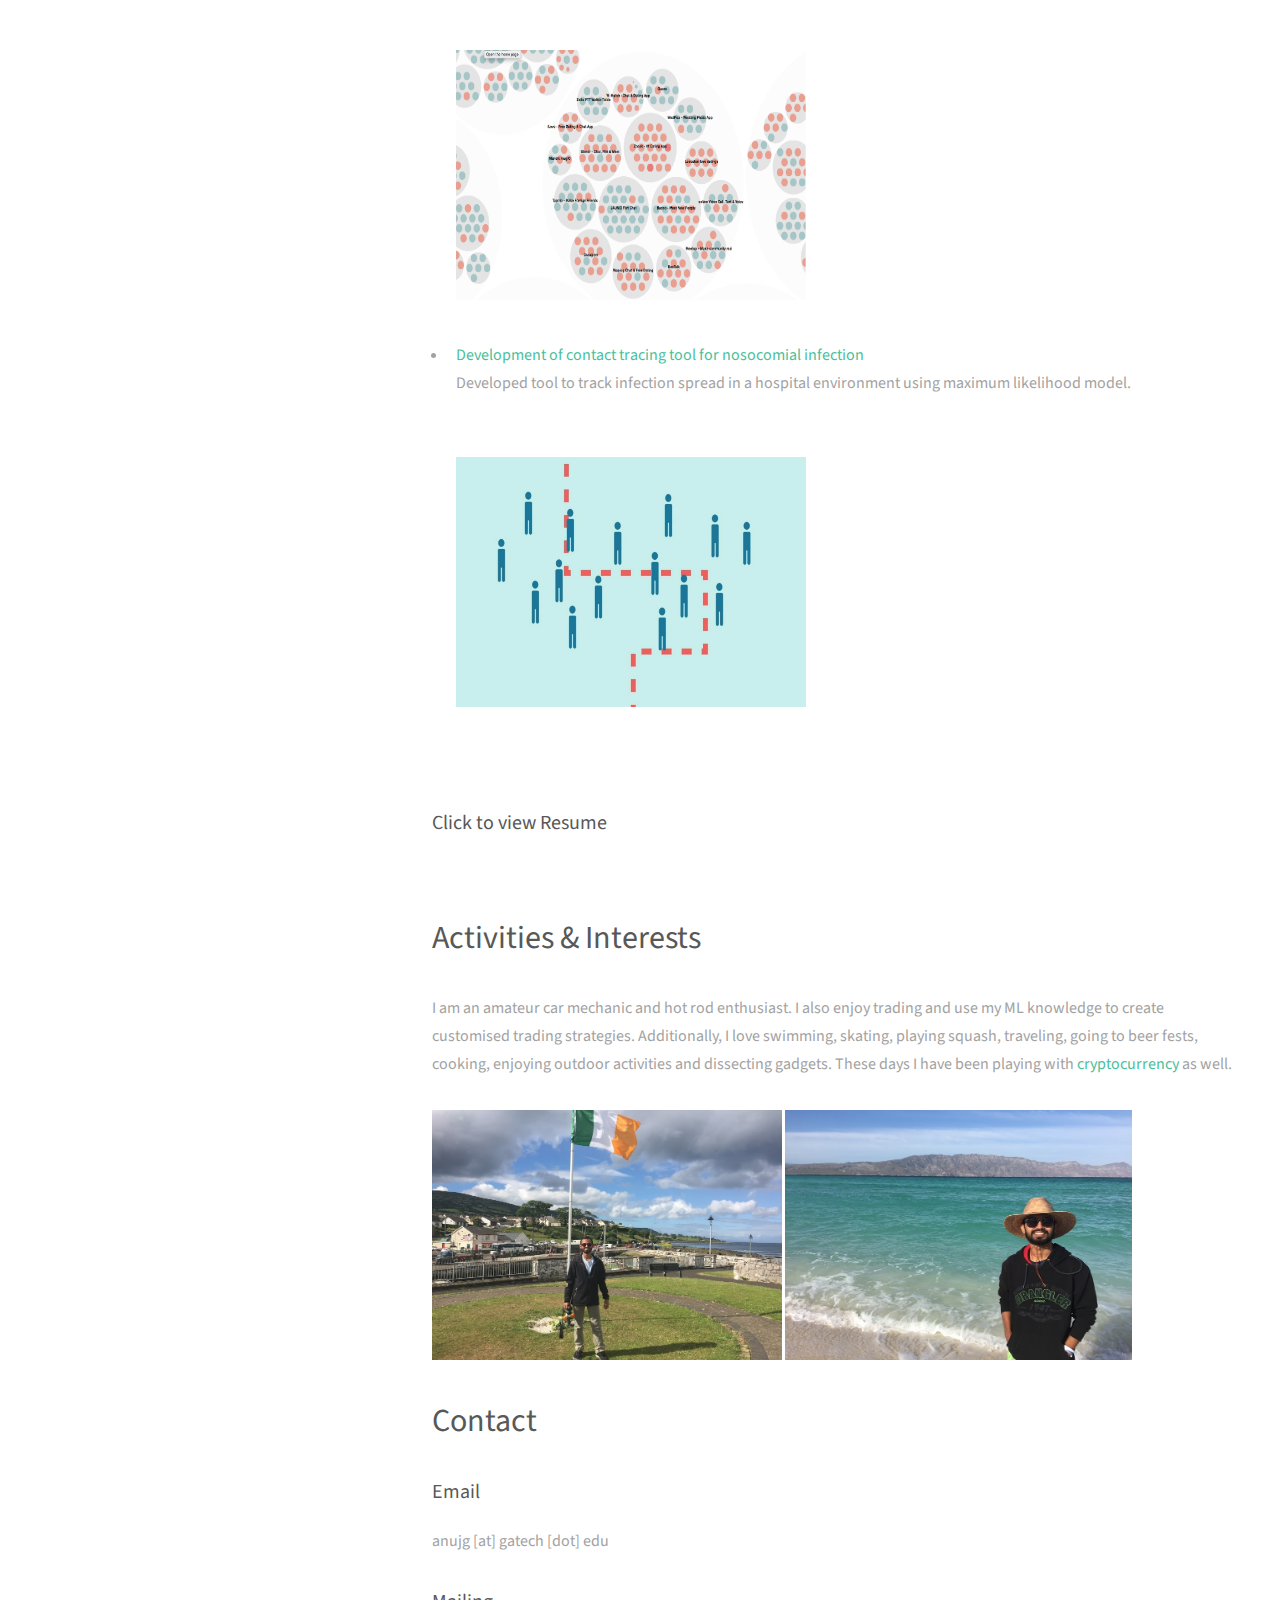
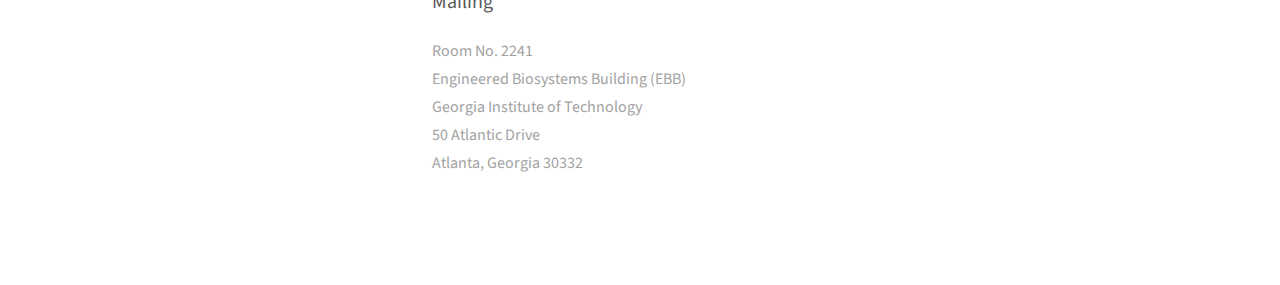
==== commit e46763f6: "Update" ====
--- a/index.html
+++ b/index.html
@@ -19,7 +19,7 @@
 				<h2><strong>Anuj Gupta</strong></h2>
 				<h1><a href="#aboutme" /> About Me </h1>
 				<h1><a href="#publications" /> Publications</h1>
-				<h1><a href="#projects" /> Highlighted Projects </h1>
+				<h1><a href="#projects" /> Select Projects </h1>
 				
 				<h1><a href="#resume" /> Resume </h1>
 				
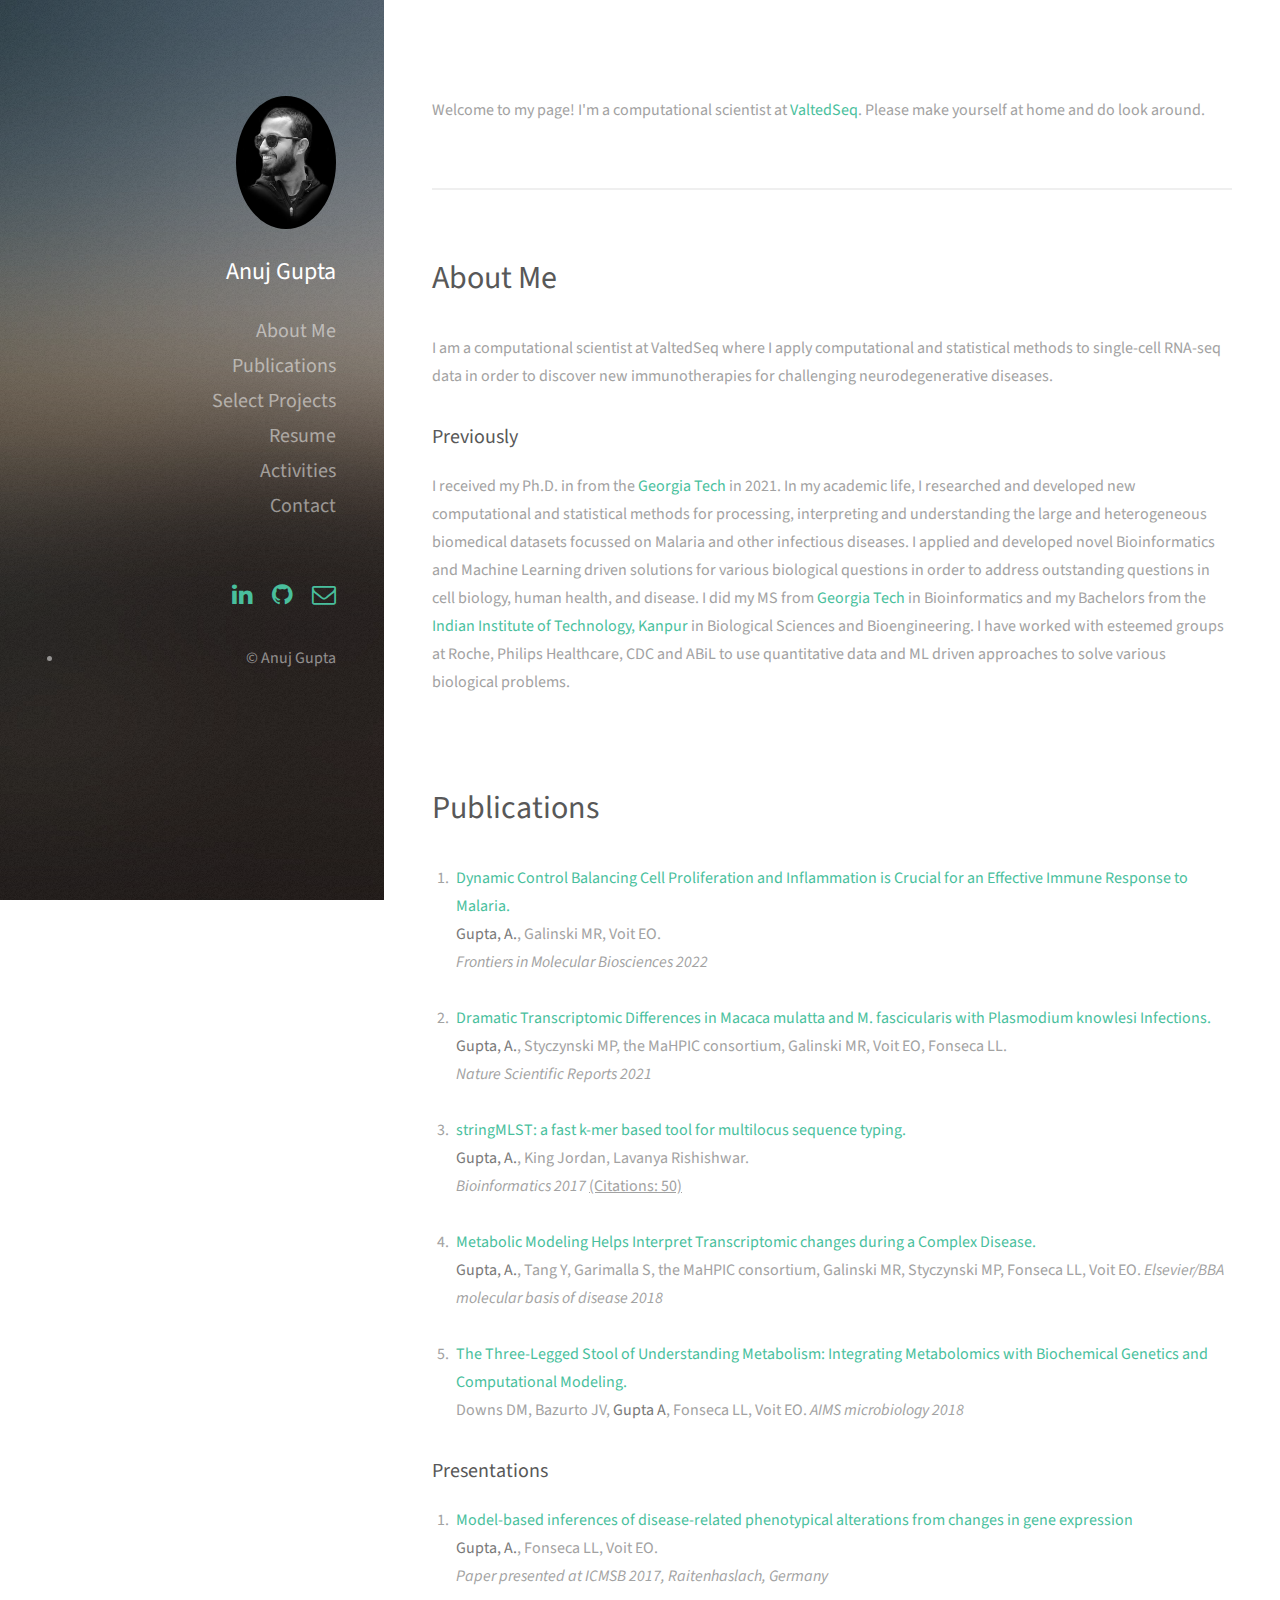
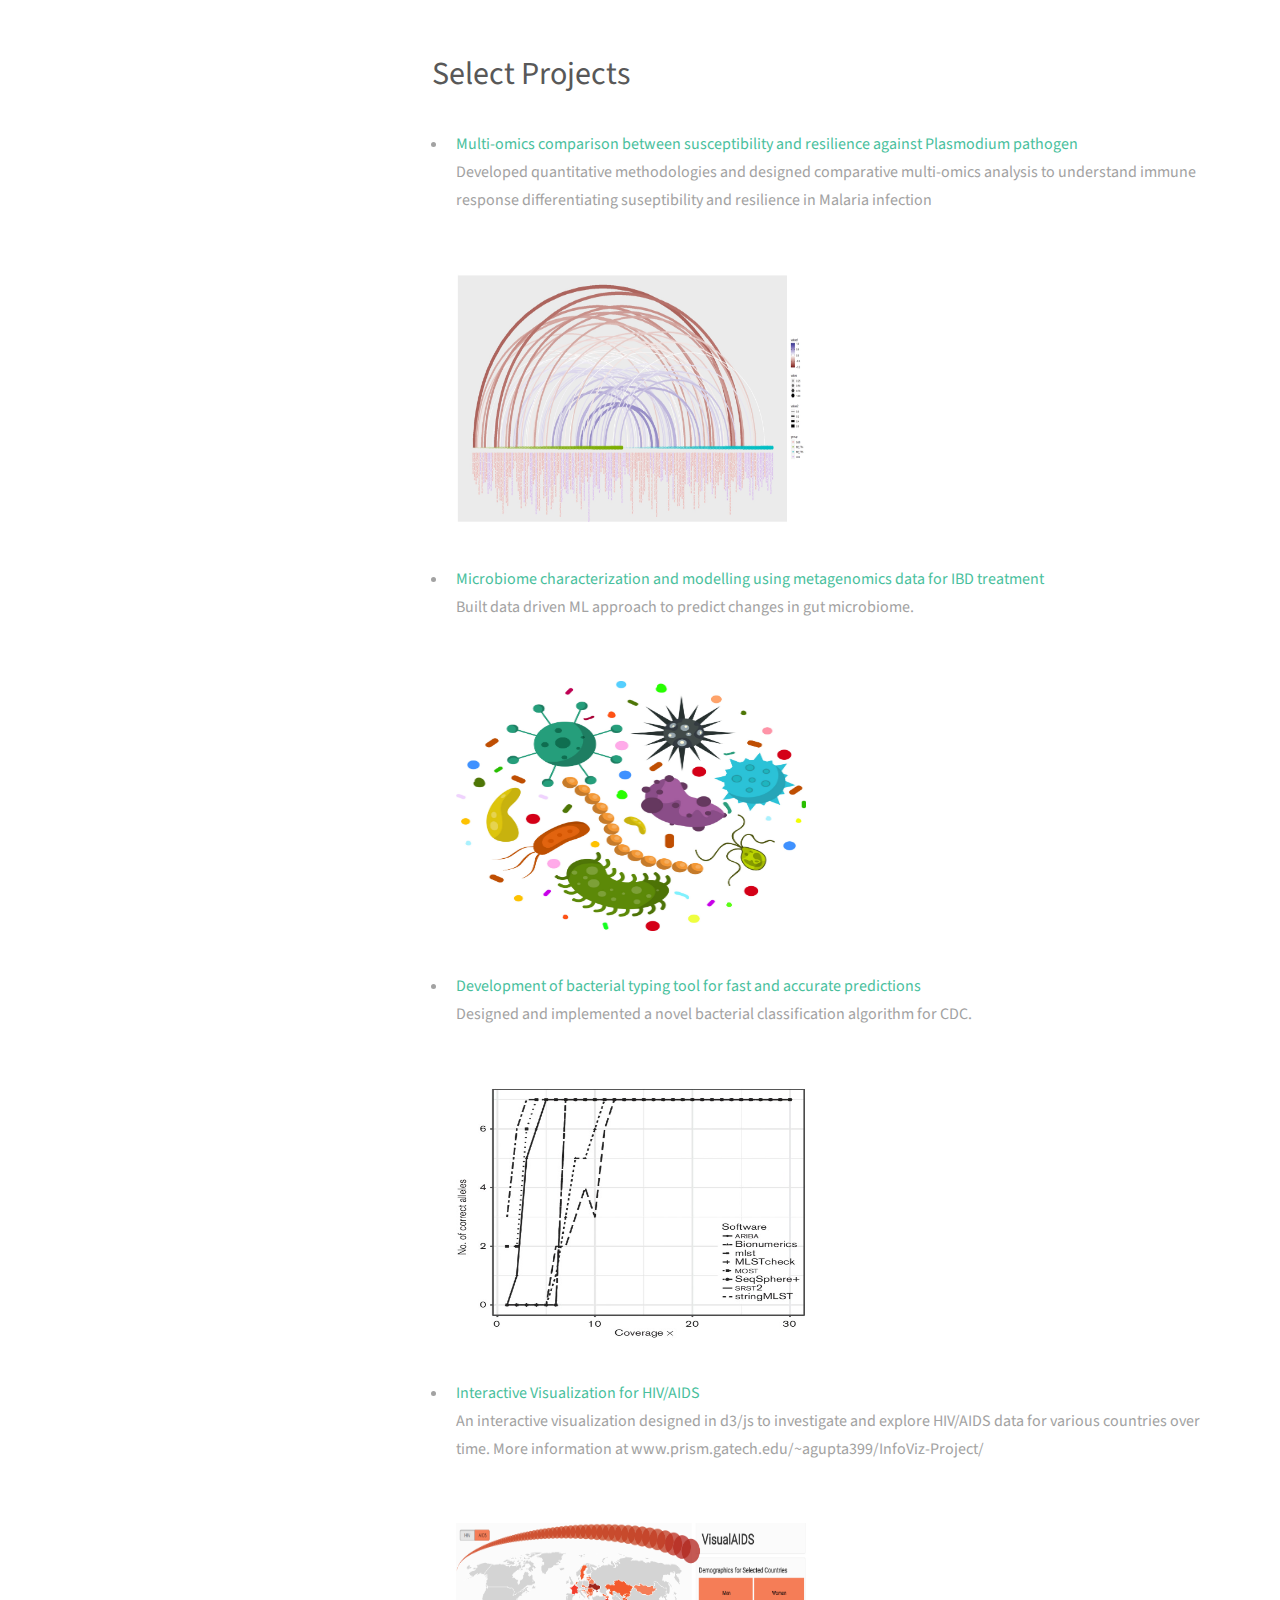
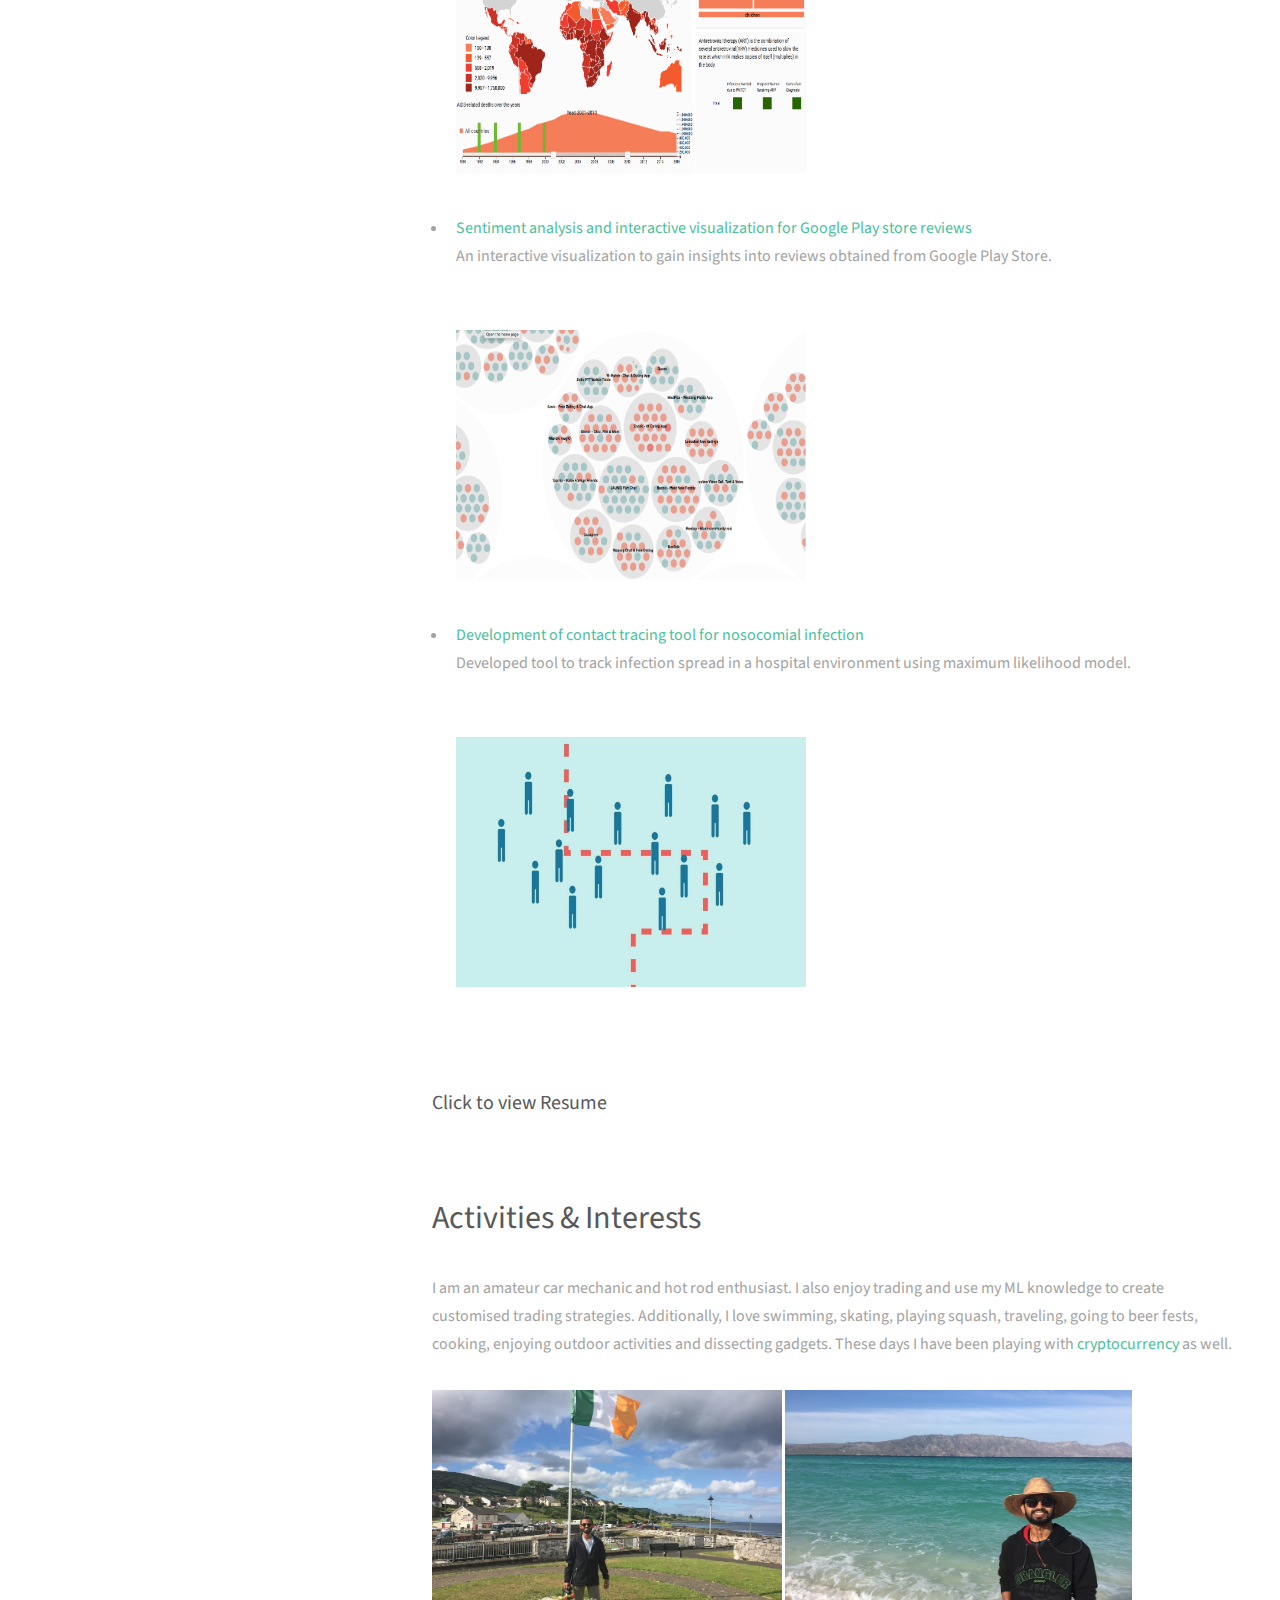
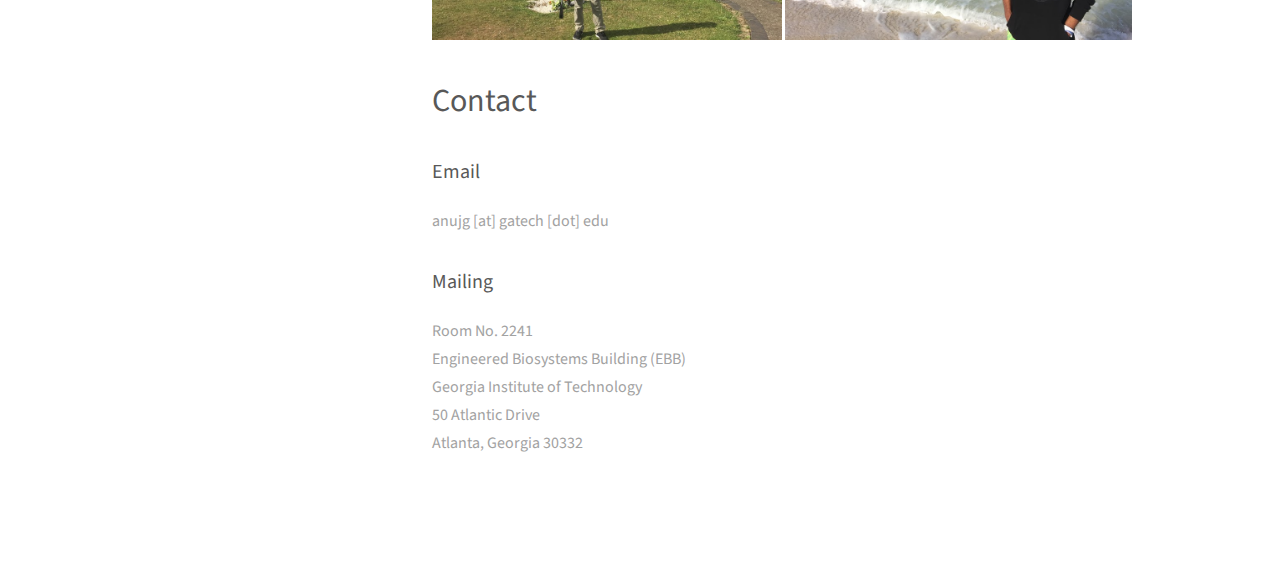
==== commit abd8d581: "update index" ====
--- a/index.html
+++ b/index.html
@@ -46,7 +46,7 @@
 							<!--<h2>Home </h2>-->
 						</header>
 						<p>	
-							Welcome to my page! I'm a PhD candidate in <a href="http://www.biosci.gatech.edu/"> Bioinformatics</a> at Georgia Tech. Please make yourself at home and do look around.
+							Welcome to my page! I'm a computational scientist at <a href="http://www.valtedseq.com/"> ValtedSeq</a>. Please make yourself at home and do look around.
 
 						</p>
 
@@ -57,11 +57,12 @@
 						<h1 color="#000000" id ="aboutme">About Me</h1>
 
 						<p>	
-							My research includes using Bioinformatics and Machine Learning approaches to answer Biological problems.
+							I am a computational scientist at ValtedSeq where I apply computational and statistical methods to single-cell RNA-seq data in order to discover new immunotherapies for challenging neurodegenerative diseases.				
 						</p>
 							<h3>Previously</h3>
 
 						<p>
+							I received my Ph.D. in from the <a href="http://www.gatech.edu/">Georgia Tech</a> in 2021. In my academic life, I researched and developed new computational and statistical methods for processing, interpreting and understanding the large and heterogeneous biomedical datasets focussed on Malaria and other infectious diseases. I applied and developed novel Bioinformatics and Machine Learning driven solutions for various biological questions in order to address outstanding questions in cell biology, human health, and disease.
 							I did my MS from <a href="http://www.gatech.edu/">Georgia Tech</a> in Bioinformatics and my Bachelors from the <a href="https://www.iitk.ac.in/">Indian Institute of Technology, Kanpur</a> in Biological Sciences and Bioengineering.
 							I have worked with esteemed groups at Roche, Philips Healthcare, CDC and ABiL to use quantitative data and ML driven approaches to solve various biological problems. 
 						</p>
@@ -74,19 +75,25 @@
 						<h1 id ="publications">Publications</h1>
 
 						<ol>
+							<li>
+								<a href="">Dynamic Control Balancing Cell Proliferation and Inflammation is Crucial for an Effective Immune Response to Malaria.</a><br />
+								<b>Gupta, A.</b>, Galinski MR, Voit EO.<br/>
+								<i>Frontiers in Molecular Biosciences 2022</i>
+								<br />
+							</li>
+						<br>
 							<li>
 								<a href="">Dramatic Transcriptomic Differences in Macaca mulatta and M. fascicularis with Plasmodium knowlesi Infections.</a><br />
 								<b>Gupta, A.</b>, Styczynski MP, the MaHPIC consortium, Galinski MR, Voit EO, Fonseca LL.<br/>
 								<i>Nature Scientific Reports 2021</i>
-								<u> (Submitted)</u>
-								<br />
-							</li>
-						<br>
-							<li>
-							<a href="https://www.ncbi.nlm.nih.gov/pubmed/27605103">stringMLST: a fast k-mer based tool for multilocus sequence typing.</a><br />
-							<b>Gupta, A.</b>, King Jordan, Lavanya Rishishwar.<br/>
-							<i>Bioinformatics 2017</i>
-							<u> (Citations: 50)</u>
+								<br />
+							</li>
+						<br>
+							<li>
+								<a href="https://www.ncbi.nlm.nih.gov/pubmed/27605103">stringMLST: a fast k-mer based tool for multilocus sequence typing.</a><br />
+								<b>Gupta, A.</b>, King Jordan, Lavanya Rishishwar.<br/>
+								<i>Bioinformatics 2017</i>
+								<u> (Citations: 50)</u>
 							<br />
 						</li>
 
@@ -250,4 +257,4 @@
 			<script src="assets/js/main.js"></script>
 
 	</body>
-</html>+</html>
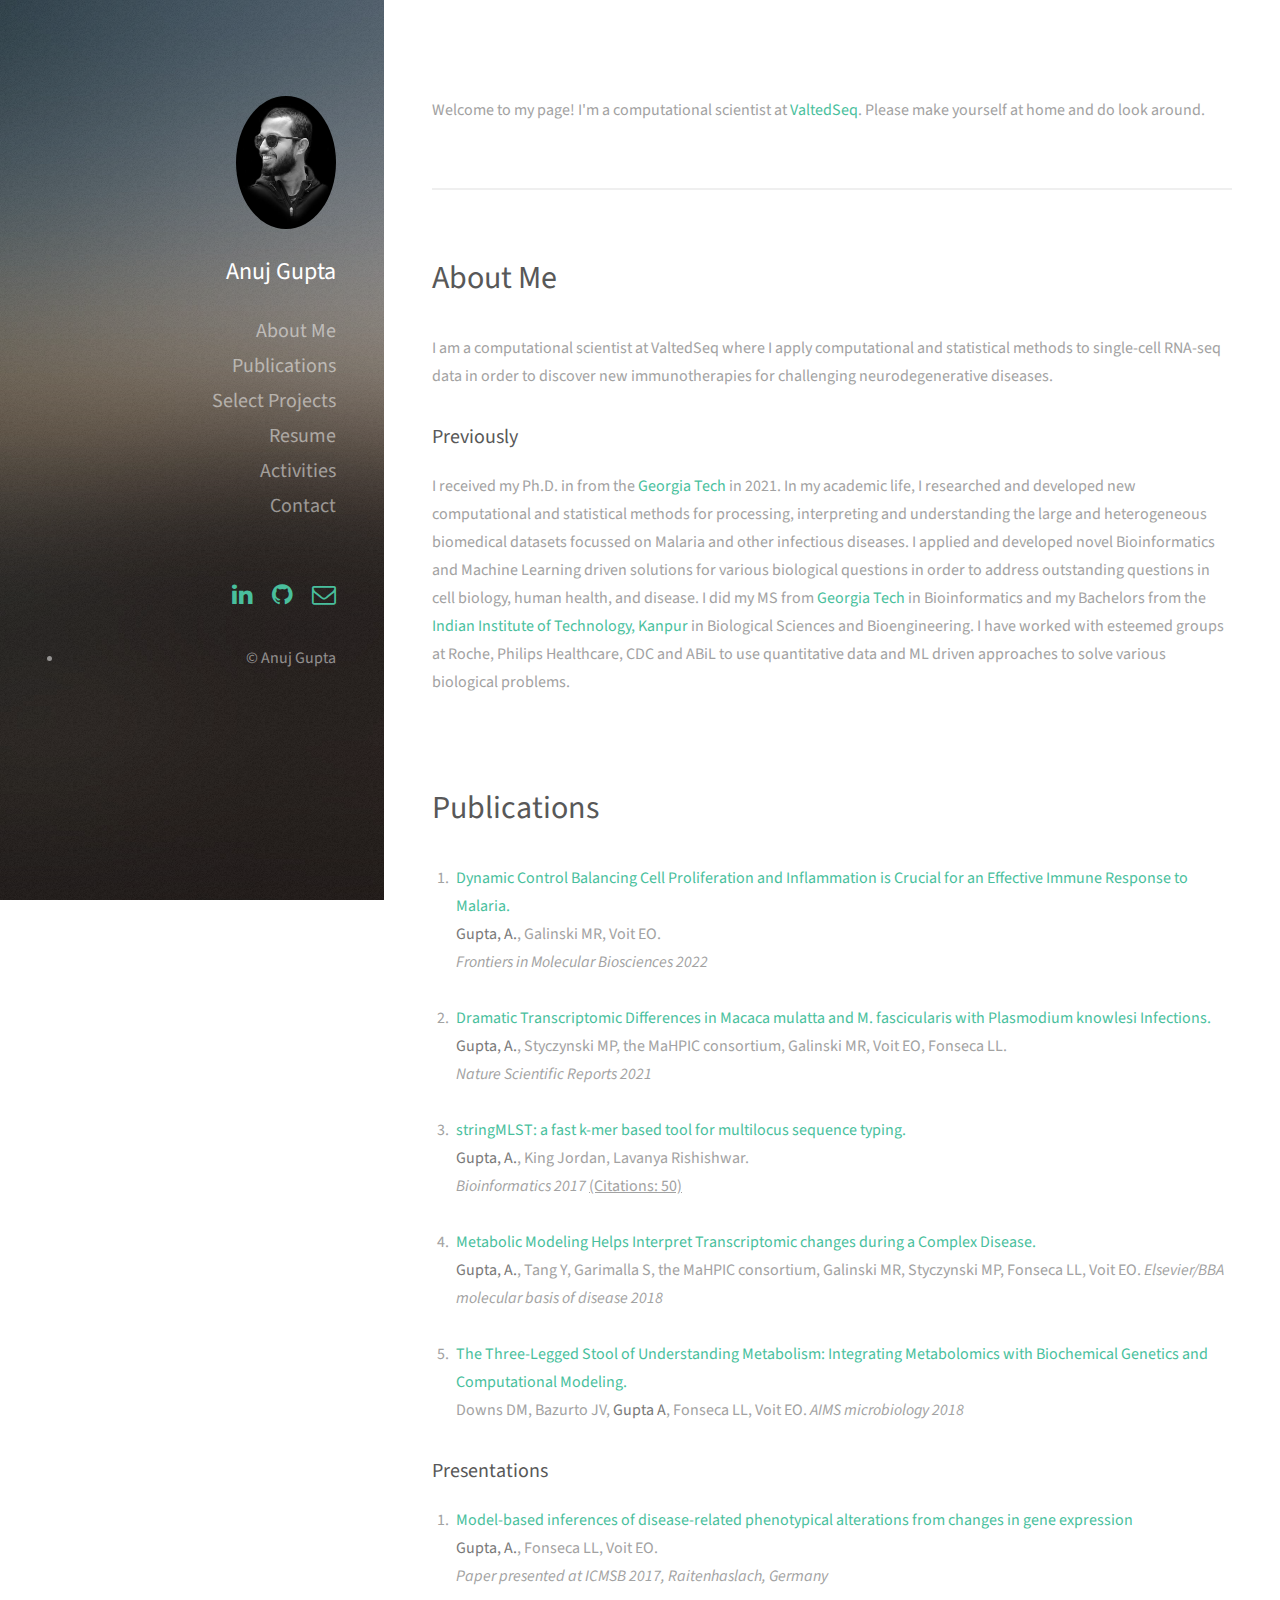
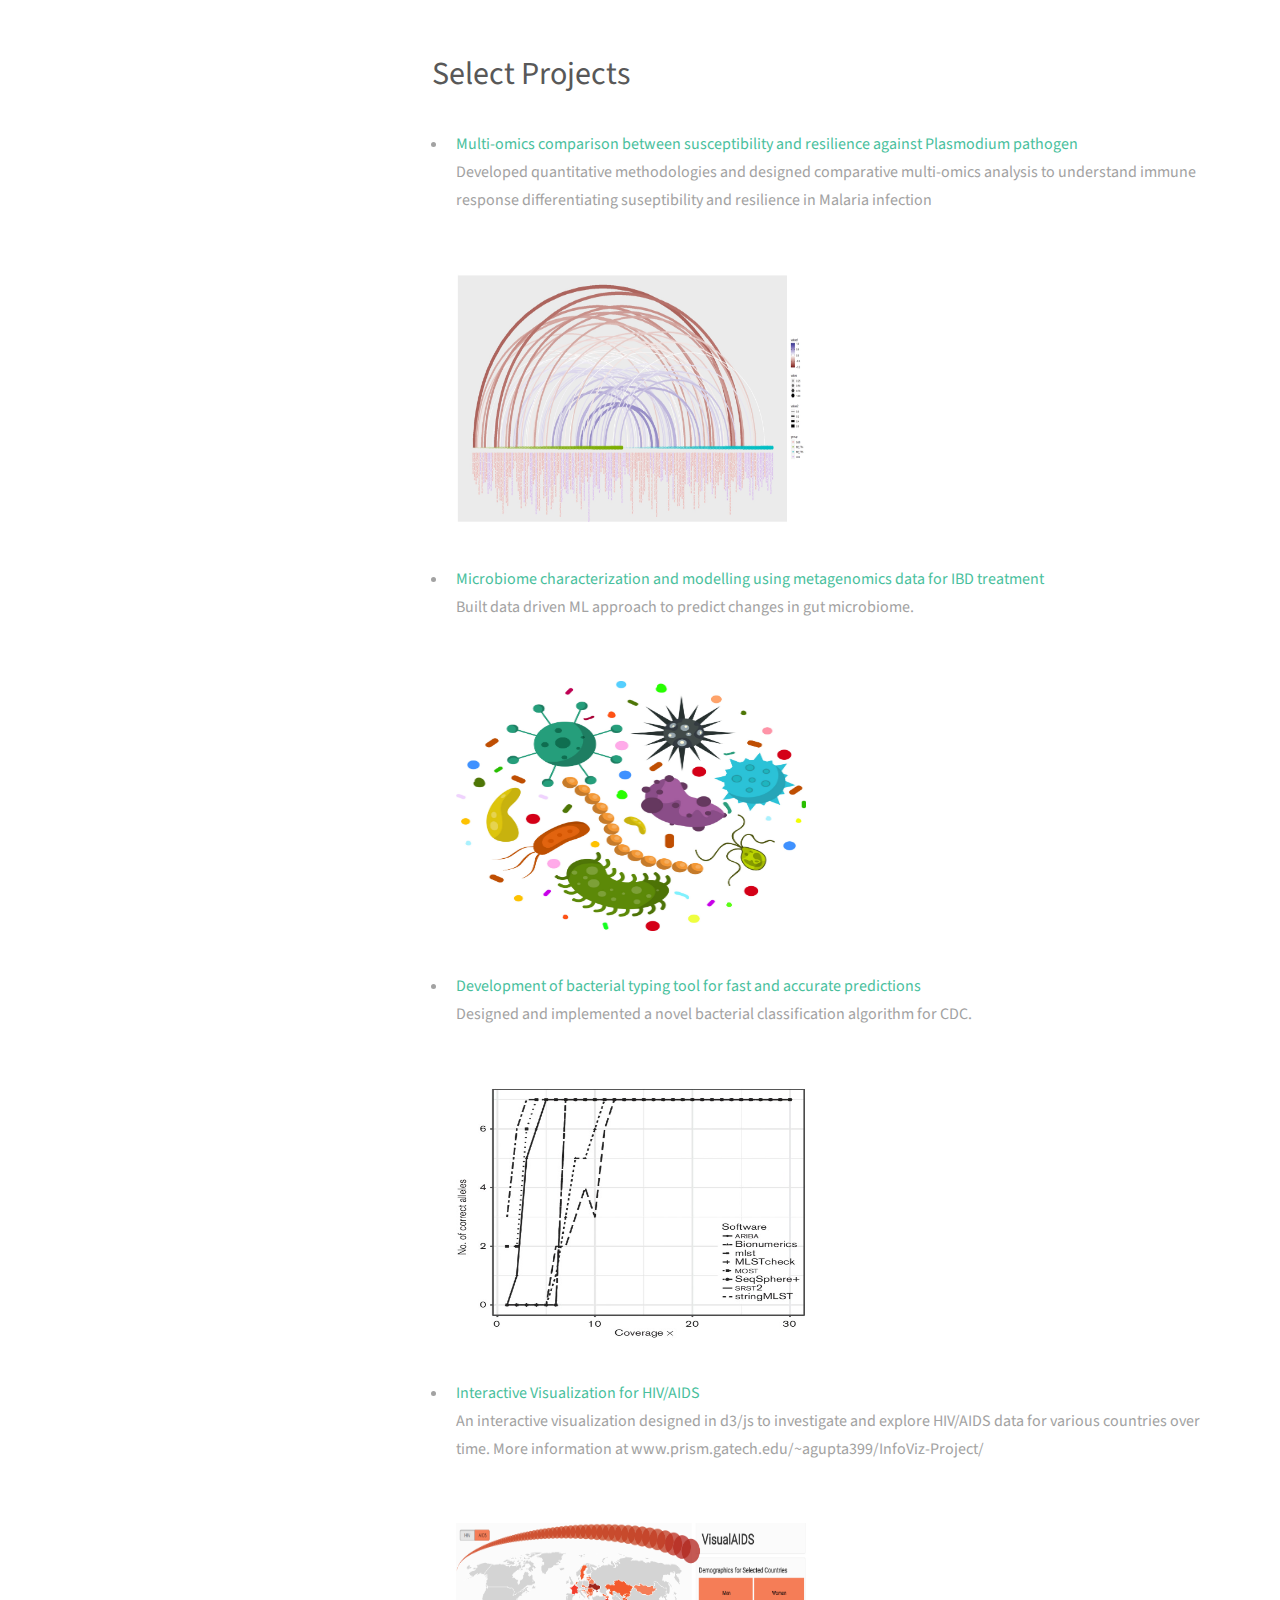
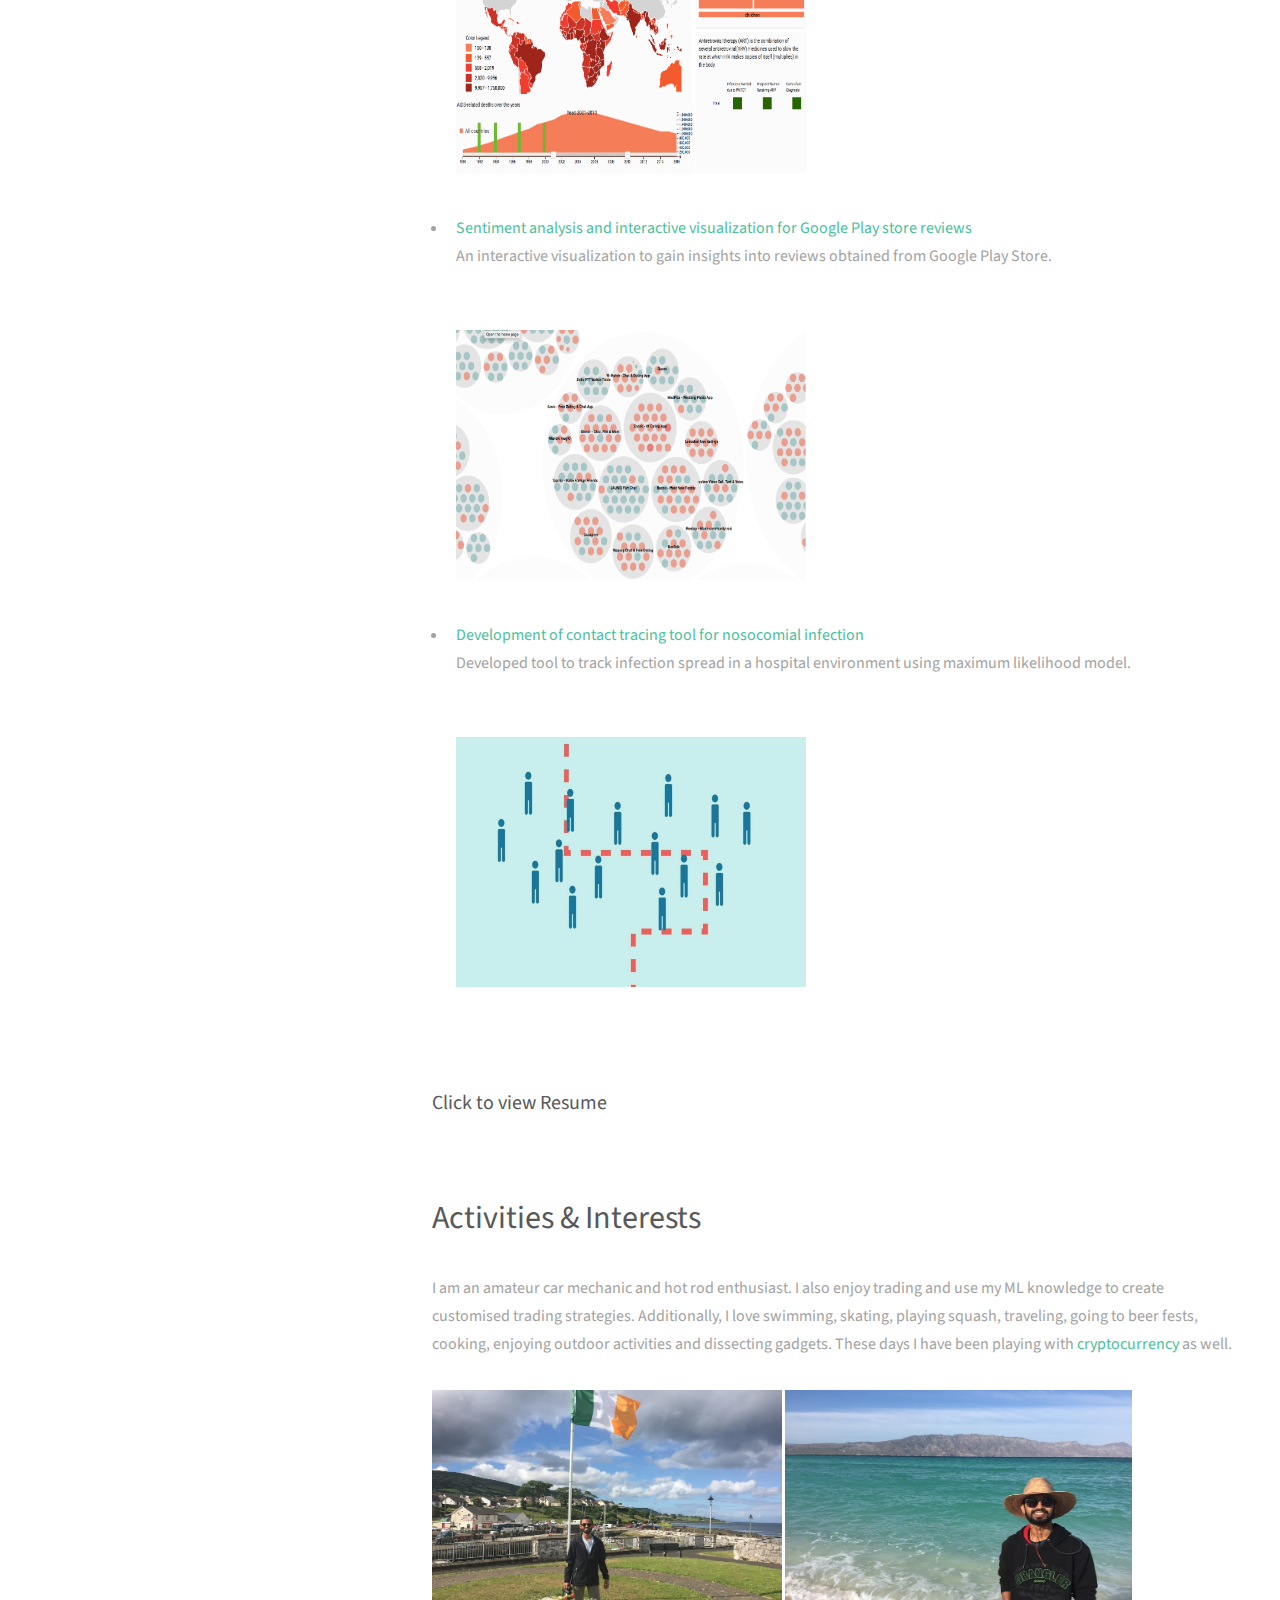
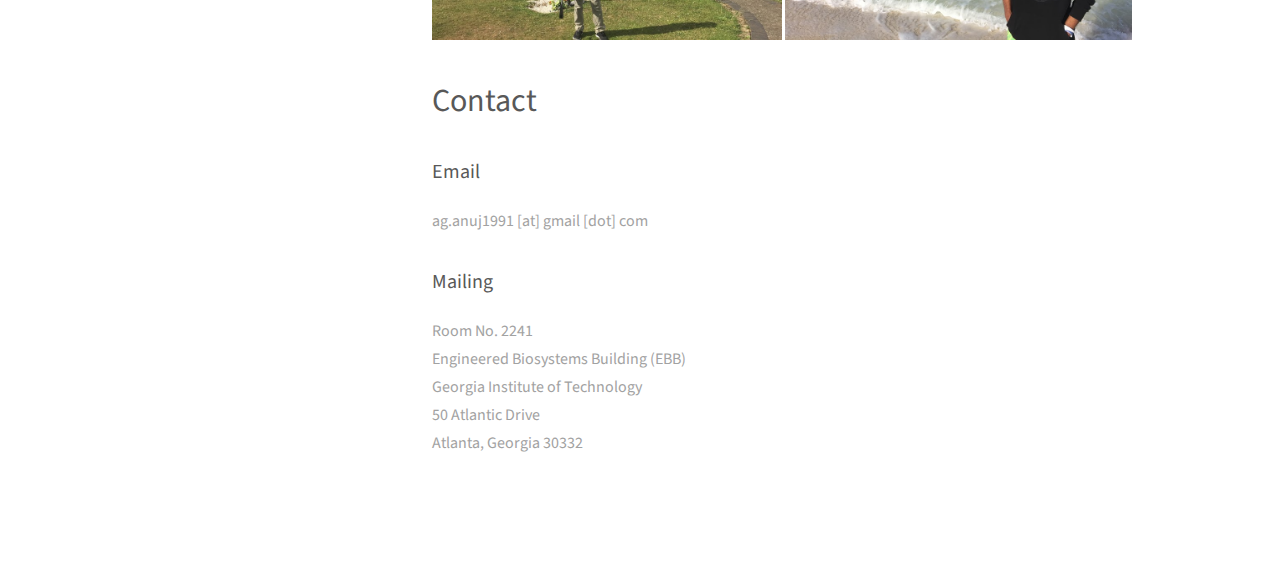
==== commit 30c2bb11: "update index" ====
--- a/index.html
+++ b/index.html
@@ -236,7 +236,7 @@
 						<h1 id ="contact">Contact</h1>
 
 						<h3 id="email">Email</h3>
-						<p> anujg [at] gatech [dot] edu </p>
+						<p> ag.anuj1991 [at] gmail [dot] com </p>
 
 						<h3 id="mailing">Mailing</h3>
 						<p>Room No. 2241<br />Engineered Biosystems Building (EBB)<br />Georgia Institute of Technology<br />
